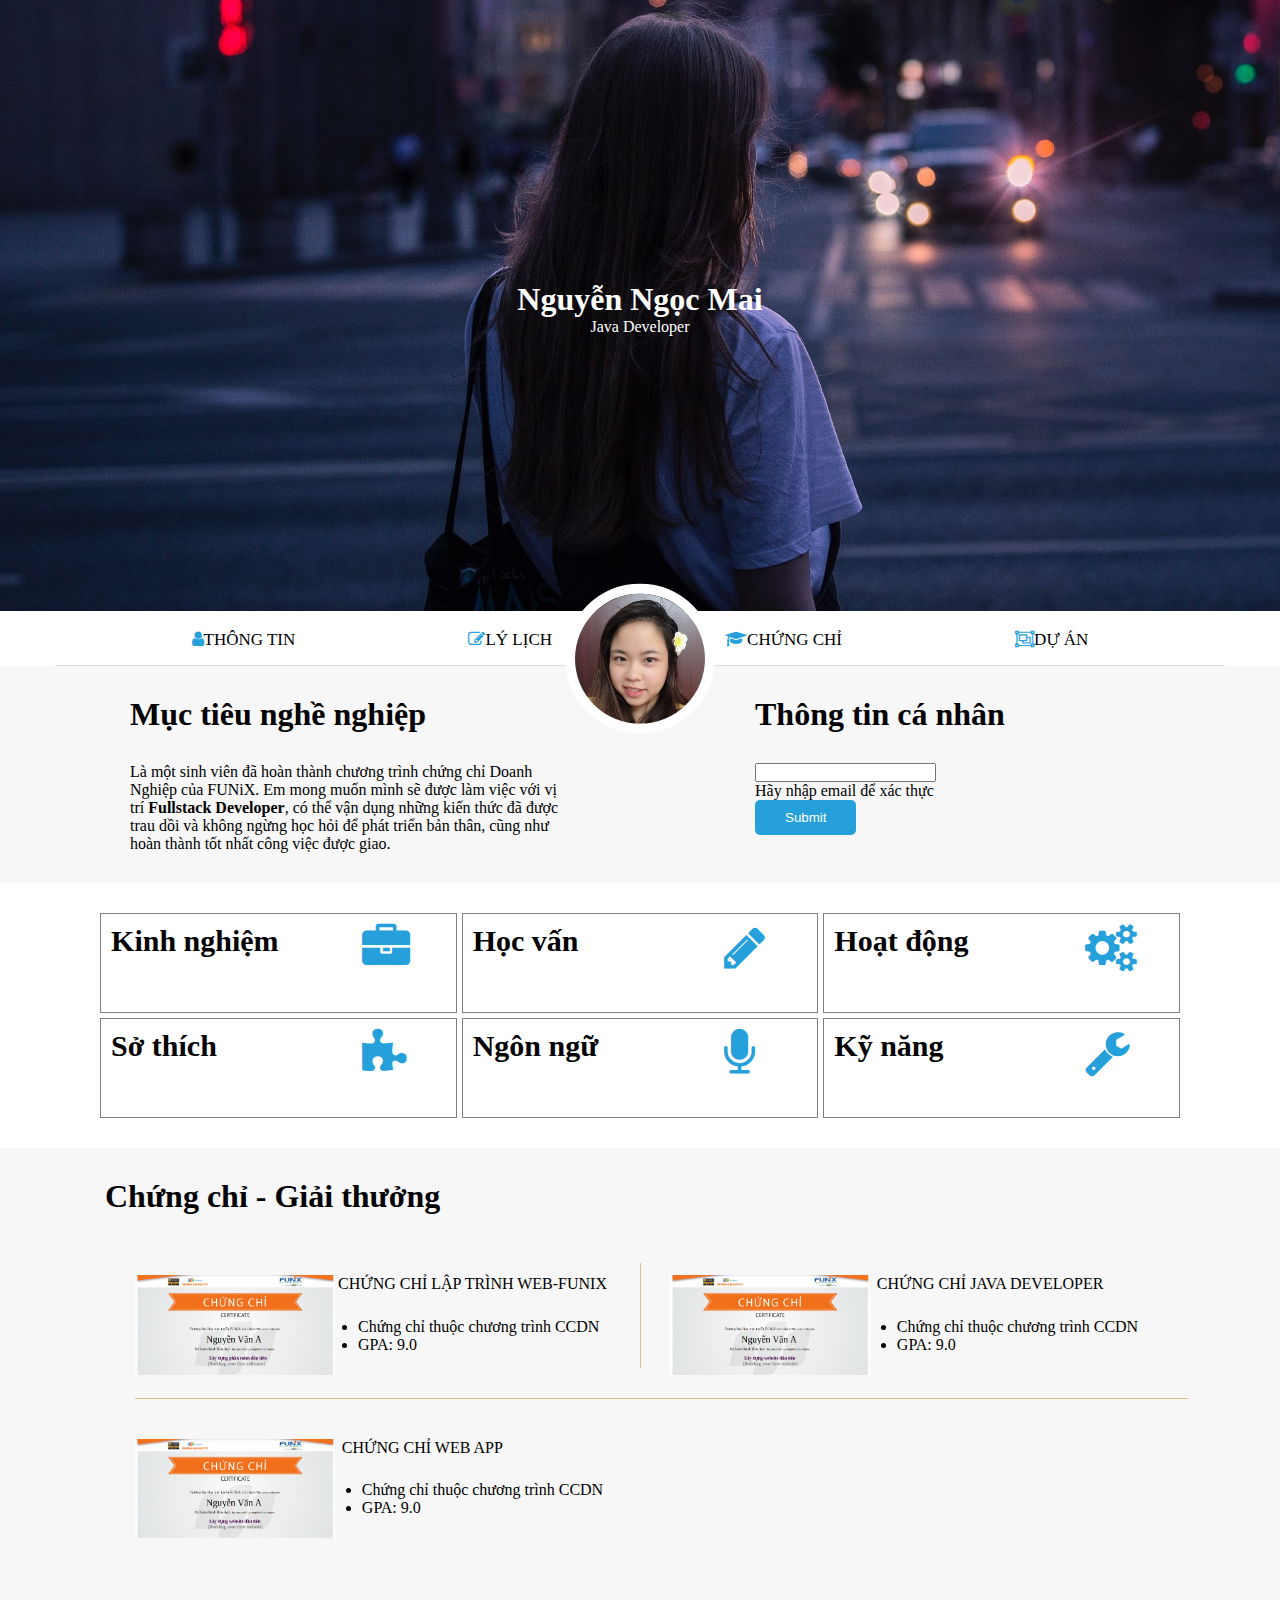
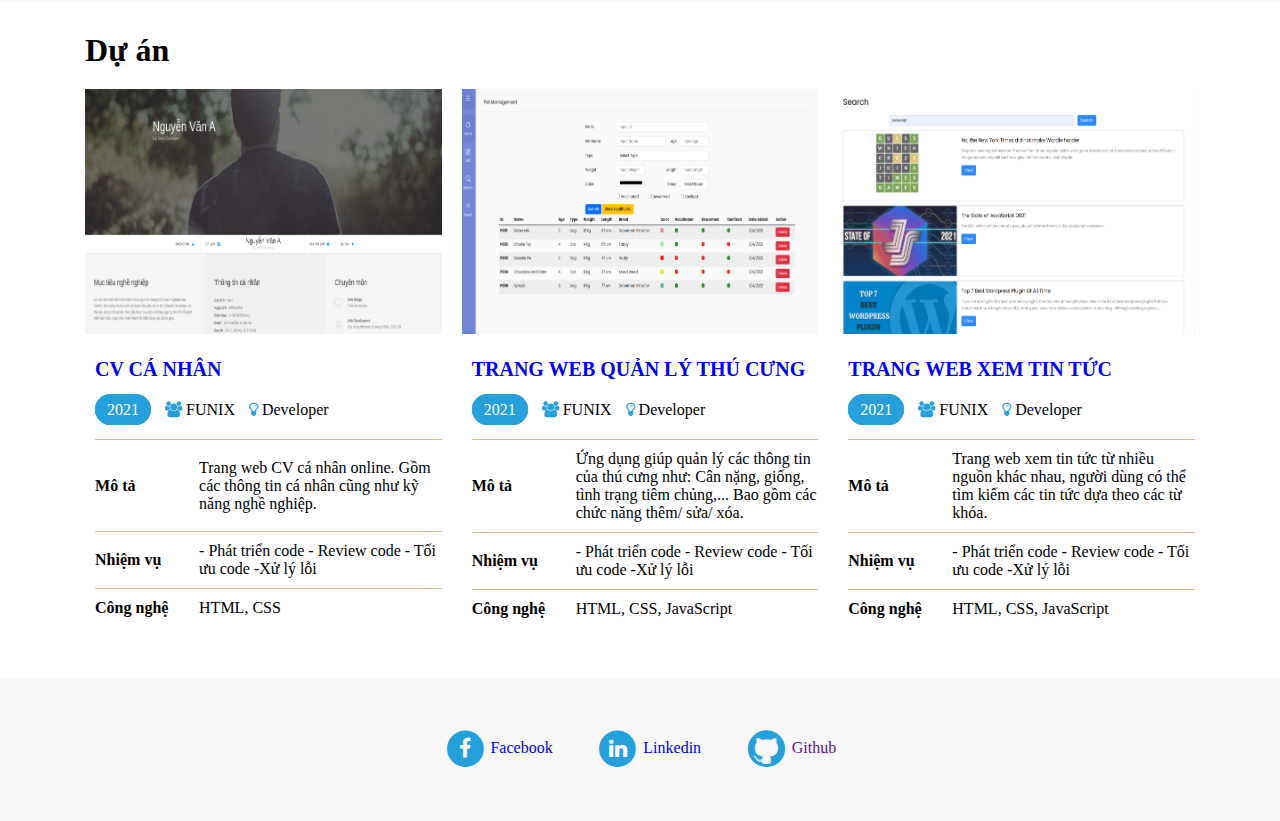
==== index.html @ 2bcbdb6b "add source" ====
<!DOCTYPE html>
<html lang="en">
  <head>
    <meta charset="UTF-8" />
    <meta http-equiv="X-UA-Compatible" content="IE=edge" />
    <meta name="viewport" content="width=device-width, initial-scale=1.0" />
    <link rel="stylesheet" href="./css/style.css" />
    <link rel="stylesheet" href="./css/utilities.css" />
    <link rel="stylesheet" href="./css/font.css" />
    <link rel="stylesheet" href="./css/laptop.css" />
    <link rel="stylesheet" href="./css/tablet.css" />
    <link rel="stylesheet" href="./css/mobile.css" />
    <!-- Boootstrap 5.0 - Cái này làm hỏng hết định dạng bài của em nên xin phép comment lại ạ-->
    <!-- <link
      href="https://cdn.jsdelivr.net/npm/bootstrap@5.0.2/dist/css/bootstrap.min.css"
      rel="stylesheet"
      integrity="sha384-EVSTQN3/azprG1Anm3QDgpJLIm9Nao0Yz1ztcQTwFspd3yD65VohhpuuCOmLASjC"
      crossorigin="anonymous"
    /> -->
    <!-- link to icon CSS -->
    <link
      rel="stylesheet"
      href="https://cdnjs.cloudflare.com/ajax/libs/font-awesome/4.7.0/css/font-awesome.min.css"
    />
    <title>Assignment 03</title>
  </head>
  <body>
    <!-- Add text inside the banner image -->
    <div id="banner">
      <img src="images/banner1.jpg" alt="portrait" style="width: 100%" />
      <div class="banner-content">
        <h1>Nguyễn Ngọc Mai</h1>
        <span>Java Developer</span>
      </div>
    </div>
    <!-- Build navigation bar -->
    <section id="nav-bar">
      <nav class="container flex" id="nav-container">
        <div>
          <a href="#"> <i class="fa fa-user"> </i>Thông tin</a>
        </div>
        <div>
          <a href="#"> <i class="fa fa-edit"> </i>Lý lịch</a>
        </div>
        <div class="profile-picture">
          <img src="images/4.jpg" alt="profile picture" class="pf-picture" />
        </div>
        <div>
          <a href="#"> <i class="fa fa-mortar-board"> </i>Chứng chỉ</a>
        </div>
        <div>
          <a href="#"> <i class="fa fa-object-group"> </i>Dự Án</a>
        </div>
      </nav>
    </section>
    <!-- Buid personnal information layout -->
    <section id="about" class="bg-grey">
      <div class="container grid">
        <div id="target">
          <h1 class="section-title">Mục tiêu nghề nghiệp</h1>
          <p>
            Là một sinh viên đã hoàn thành chương trình chứng chỉ Doanh Nghiệp
            của FUNiX. Em mong muốn mình sẽ được làm việc với vị trí
            <b>Fullstack Developer</b>, có thể vận dụng những kiến thức đã được
            trau dồi và không ngừng học hỏi để phát triển bản thân, cũng như
            hoàn thành tốt nhất công việc được giao.
          </p>
        </div>
        <div id="personal-info">
          <h1 class="section-title">Thông tin cá nhân</h1>
          <div class="container email-request">
            <input type="email" class="email-guest" required />
            <p class="request-text">Hãy nhập email để xác thực</p>
            <input type="button" value="Submit" class="btns email-submit" />
          </div>
          <div class="container personal-info-details">
            <ul class="mt-40-info">
              <li><span>Giới tính</span> : Nữ</li>
              <li><span>Ngày sinh</span> : 13/08/1991</li>
              <li><span>Điện thoại</span> : (+84) 912346789</li>
              <li><span>Email</span> : sinhvien@funix.edu.vn</li>
              <li>
                <span>Địa chỉ</span> : Số 30, ngách 213/21 Nguyễn Văn Cư, Long
                Biên, Hà Nội
              </li>
              <li><span>Website</span> : https://abc.tech</li>
            </ul>
            <div class="contact-icons">
              <div>
                <a href="#" alt="twitter">
                  <i class="fa fa-twitter"> </i>
                </a>
              </div>
              <div>
                <a href="#" alt="facebook">
                  <i class="fa fa-facebook"> </i>
                </a>
              </div>
              <div>
                <a href="#" alt="google-plus">
                  <i class="fa fa-google-plus"> </i>
                </a>
              </div>
              <div>
                <a href="#" alt="linkedin">
                  <i class="fa fa-linkedin"> </i>
                </a>
              </div>
            </div>
          </div>
        </div>
      </div>
    </section>
    <!-- Build job information layout -->
    <section id="job-info">
      <div class="container grid grid-3">
        <!-- Experiences component-->
        <div class="job-info-items">
          <h1 class="name">Kinh nghiệm</h1>
          <div>
            <i class="fa fa-briefcase fa-3x"></i>
          </div>
          <span class="view-more">
            <button class="view-less">VIEW MORE</button>
          </span>
          <div class="job-info-details">
            <ul>
              <div class="job-number">
                <li class="job-name">Java Developer - Funix</li>
                <div class="time">
                  2022 - <span class="prj-year">Hiện tại</span>
                </div>
                <ul class="job-content">
                  <li>Xây dựng CV online</li>
                  <li>Java Developer</li>
                </ul>
              </div>
              <div class="job-number">
                <li class="job-name">Nhân viên bán hàng - Chợ Đồng Xuân</li>
                <div class="time">2012-2022</div>
                <ul class="job-content">
                  <li>Kinh doanh sản phẩm</li>
                  <li>Chăm sóc khách hàng</li>
                </ul>
              </div>
            </ul>
            <!-- <input
              class="btn-yellow view-less"
              type="button"
              value="VIEW LESS"
            /> -->
          </div>
        </div>
        <!-- Educations component-->
        <div class="job-info-items">
          <h1 class="name">Học vấn</h1>
          <div>
            <i class="fa fa-pencil fa-3x"></i>
          </div>
          <span class="view-more">
            <button class="view-less">VIEW MORE</button>
          </span>
          <div class="job-info-details">
            <ul>
              <div class="job-number">
                <li class="job-name">Funix</li>
                <div class="time">
                  10/2022 - <span class="prj-year">Hiện tại</span>
                </div>
                <ul class="job-content">
                  <li>
                    Tốt nghiệp chứng chỉ doanh nghiệp nhánh Java Developer
                  </li>
                  <li>GPA: 9/10</li>
                </ul>
              </div>
              <div class="job-number">
                <li class="job-name">Tốt nghiệp Aprotrain Aptech</li>
                <div class="time">2010-2012</div>
                <ul class="job-content">
                  <li>Chuyên ngành: Developer</li>
                  <li>GPA: 2/4</li>
                </ul>
              </div>
            </ul>
            <!-- <input
              class="btn-yellow view-less"
              type="button"
              value="VIEW LESS"
            /> -->
          </div>
        </div>
        <!-- Activities component-->
        <div class="job-info-items">
          <h1>Hoạt động</h1>
          <div>
            <i class="fa fa-cogs fa-3x"></i>
          </div>
          <span class="view-more">
            <button class="view-less">VIEW MORE</button>
          </span>
          <div class="job-info-details">
            <ul>
              <div class="job-number">
                <li class="job-name">Cậu lạc bộ âm nhạc</li>
                <div class="time">2012-2013</div>
                <ul>
                  <li>Thành viên ban cán sự clb</li>
                </ul>
              </div>
              <div class="job-number">
                <li class="job-name">Sinh hoạt hè phường Nam Đồng</li>
                <div class="time">2006-2009</div>
                <ul>
                  <li>Đạt giải nhì cấp Quận Đống Đa</li>
                  <li>Chuyên mục: múa hát thiếu nhi</li>
                </ul>
              </div>
            </ul>
            <!-- <input
              class="btn-yellow view-less"
              type="button"
              value="VIEW LESS"
            /> -->
          </div>
        </div>
        <!-- Interests component-->
        <div class="job-info-items">
          <h1>Sở thích</h1>
          <div>
            <i class="fa fa-puzzle-piece fa-3x"></i>
          </div>
          <span class="view-more">
            <button class="view-less">VIEW MORE</button>
          </span>
          <div class="job-info-details hobbies">
            <div class="grid grid-1">
              <div class="flex">
                <div class="hobbies-items">
                  <div class="hobb-icons">
                    <i class="fa fa-headphones"></i>
                  </div>
                  <div>Âm nhạc</div>
                </div>
                <div class="hobbies-items">
                  <div class="hobb-icons">
                    <i class="fa fa-gamepad"></i>
                  </div>
                  <div>Chơi game</div>
                </div>
                <div class="hobbies-items">
                  <div class="hobb-icons">
                    <i class="fa fa-globe"></i>
                  </div>
                  <div>Du lịch</div>
                </div>
                <div class="hobbies-items">
                  <div class="hobb-icons">
                    <i class="fa fa-cutlery"></i>
                  </div>
                  <div>Nấu ăn</div>
                </div>
              </div>
              <div>
                <!-- <input
                  class="btn-yellow view-less"
                  type="button"
                  value="VIEW LESS"
                /> -->
              </div>
            </div>
          </div>
        </div>
        <!-- Languages component-->
        <div class="job-info-items">
          <h1>Ngôn ngữ</h1>
          <div>
            <i class="fa fa-microphone fa-3x"></i>
          </div>
          <span class="view-more">
            <button class="view-less">VIEW MORE</button>
          </span>
          <div class="job-info-details mt-30">
            <div>Tiếng Anh - IELTS 4.5</div>
            <div>
              <span class="level-high"></span>
              <span class="level-low"></span>
              <span class="level-low"></span>
            </div>
            <!-- <input
              class="btn-yellow view-less"
              type="button"
              value="VIEW LESS"
            /> -->
          </div>
        </div>
        <!-- Skills component-->
        <div class="job-info-items">
          <h1>Kỹ năng</h1>
          <div>
            <i class="fa fa-wrench fa-3x"></i>
          </div>
          <span class="view-more">
            <button class="view-less">VIEW MORE</button>
          </span>
          <div class="job-info-details mt-30">
            <div>
              <div>HTML/CSS/JavaScript: Fundamental</div>
              <div>
                <span class="level-high"></span>
                <span class="level-low"></span>
                <span class="level-low"></span>
              </div>
            </div>
            <div>
              <div>Java: Intermediate</div>
              <div>
                <span class="level-high"></span>
                <span class="level-high"></span>
                <span class="level-low"></span>
              </div>
            </div>
            <div>
              <div>SQL and Giải thuật</div>
              <div>
                <span class="level-high"></span>
                <span class="level-low"></span>
                <span class="level-low"></span>
              </div>
            </div>
            <div>
              <div>WEP APP</div>
              <div>
                <span class="level-high"></span>
                <span class="level-low"></span>
                <span class="level-low"></span>
              </div>
            </div>
            <!-- <input
              class="btn-yellow view-less"
              type="button"
              value="VIEW LESS"
            /> -->
          </div>
        </div>
      </div>
    </section>

    <!-- Buid certificates layout -->
    <section id="certificate" class="bg-grey">
      <div class="container grid">
        <div class="item-name">
          <h1 class="section-title">Chứng chỉ - Giải thưởng</h1>
        </div>
        <div class="ctfc-info">
          <div class="ctfc-img">
            <img src="images/Cert_PRF.png" />
          </div>
          <div class="ctfc-name">chứng chỉ lập trình web-funix</div>
          <div class="ctfc-content">
            <ul>
              <li>Chứng chỉ thuộc chương trình CCDN</li>
              <li>GPA: 9.0</li>
            </ul>
          </div>
        </div>
        <div class="ctfc-info" id="ctfc-border-left">
          <div class="ctfc-img">
            <img src="images/Cert_DBI.png" />
          </div>
          <div class="ctfc-name">chứng chỉ Java Developer</div>
          <div class="ctfc-content">
            <ul>
              <li>Chứng chỉ thuộc chương trình CCDN</li>
              <li>GPA: 9.0</li>
            </ul>
          </div>
        </div>
        <div class="ctfc-info" id="ctfc-border-top">
          <div class="ctfc-img">
            <img src="images/Cert_WEB.png" />
          </div>
          <div class="ctfc-name">Chứng chỉ WEB APP</div>
          <div class="ctfc-content">
            <ul>
              <li>Chứng chỉ thuộc chương trình CCDN</li>
              <li>GPA: 9.0</li>
            </ul>
          </div>
        </div>
      </div>
    </section>

    <!-- Build project layout -->
    <section id="project">
      <div class="container grid grid-3">
        <h1 class="section-title">Dự án</h1>
        <div class="project-content">
          <a href="project-charter.html">
            <div class="prj-img">
              <img src="images/project_1.png" />
            </div>
            <div class="prj-name pl-10">cv cá nhân</div></a
          >
          <div class="prj-summary pl-10">
            <span class="prj-year">2021</span>
            <span><i class="fa fa-group"></i> FUNIX</span>
            <span><i class="fa fa-lightbulb-o"></i> Developer</span>
          </div>
          <div class="prj-details pl-10">
            <table>
              <tr>
                <th>Mô tả</th>
                <td class="td-height">
                  Trang web CV cá nhân online. Gồm các thông tin cá nhân cũng
                  như kỹ năng nghề nghiệp.
                </td>
              </tr>
              <tr>
                <th>Nhiệm vụ</th>
                <td>
                  - Phát triển code - Review code - Tối ưu code -Xử lý lỗi
                </td>
              </tr>
              <tr>
                <th>Công nghệ</th>
                <td>HTML, CSS</td>
              </tr>
            </table>
          </div>
        </div>
        <div class="project-content">
          <a href="project-charter.html">
            <div class="prj-img">
              <img src="images/project_2.png" />
            </div>
            <div class="prj-name pl-10">trang web quản lý thú cưng</div></a
          >
          <div class="prj-summary pl-10">
            <span class="prj-year">2021</span>
            <span><i class="fa fa-group"></i> FUNIX</span>
            <span><i class="fa fa-lightbulb-o"></i> Developer</span>
          </div>
          <div class="prj-details pl-10">
            <table>
              <tr>
                <th>Mô tả</th>
                <td class="td-height">
                  Ứng dụng giúp quản lý các thông tin của thú cưng như: Cân
                  nặng, giống, tình trạng tiêm chủng,... Bao gồm các chức năng
                  thêm/ sửa/ xóa.
                </td>
              </tr>
              <tr>
                <th>Nhiệm vụ</th>
                <td>
                  - Phát triển code - Review code - Tối ưu code -Xử lý lỗi
                </td>
              </tr>
              <tr>
                <th>Công nghệ</th>
                <td>HTML, CSS, JavaScript</td>
              </tr>
            </table>
          </div>
        </div>
        <div class="project-content">
          <a href="project-charter.html">
            <div class="prj-img">
              <img src="images/project_3.png" />
            </div>
            <div class="prj-name pl-10">trang web xem tin tức</div></a
          >
          <div class="prj-summary pl-10">
            <span class="prj-year">2021</span>
            <span><i class="fa fa-group"></i> FUNIX</span>
            <span><i class="fa fa-lightbulb-o"></i> Developer</span>
          </div>
          <div class="prj-details pl-10">
            <table>
              <tr>
                <th>Mô tả</th>
                <td class="td-height">
                  Trang web xem tin tức từ nhiều nguồn khác nhau, người dùng có
                  thể tìm kiếm các tin tức dựa theo các từ khóa.
                </td>
              </tr>
              <tr>
                <th>Nhiệm vụ</th>
                <td>
                  - Phát triển code - Review code - Tối ưu code -Xử lý lỗi
                </td>
              </tr>
              <tr>
                <th>Công nghệ</th>
                <td>HTML, CSS, JavaScript</td>
              </tr>
            </table>
          </div>
        </div>
      </div>
    </section>
    <!-- Build footer layout -->
    <section id="footer" class="bg-grey">
      <div class="container">
        <ul>
          <li>
            <a href="#">
              <span class="fa-stack fa-lg">
                <i class="fa fa-circle fa-stack-2x"></i>
                <i class="fa fa-facebook fa-stack-1x fa-inverse"></i>
              </span>
              <!-- <i class="fa fa-facebook-square fa-2x "></i> -->
              <span>Facebook</span>
            </a>
          </li>
          <li>
            <a href="#"
              ><span class="fa-stack fa-lg">
                <i class="fa fa-circle fa-stack-2x"></i>
                <i class="fa fa-linkedin fa-stack-1x fa-inverse"></i>
              </span>
              <span>Linkedin</span>
            </a>
          </li>
          <li>
            <a href=""
              ><span class="fa-stack fa-lg">
                <i class="fa fa-circle-thin fa-stack-2x"></i>
                <i class="fa fa-github fa-stack-2x"></i>
              </span>
              <span>Github</span>
            </a>
          </li>
        </ul>
      </div>
    </section>
    <script src="script.js"></script>
  </body>
</html>
---- css/style.css ----
* {
  box-sizing: border-box;
  margin: 0;
  padding: 0;
}

:root {
  --primary-color: #25a0da;
  --secondary-color: #d6c08d;
  --borders-color: rgb(230, 219, 219);
}

.bg-grey {
  background: #f7f7f7;
}

section > .container {
  max-width: 1170px;
  margin: auto;
  /* display: block; */

  padding: 30px 50px;
}

#nav-bar {
  text-align: center;
  position: relative;
}

/* Add text inside the banner */
#banner {
  position: relative;
  text-align: center;
  color: white;
}

.banner img {
  width: 100%;
}

.banner-content {
  position: absolute;
  top: 50%;
  left: 50%;
  transform: translate(-50%, -50%);
}

/* Build navigation bar */
#nav-container {
  overflow: hidden;
  justify-content: space-around;
  border-bottom: 1px solid var(--borders-color);
  text-transform: uppercase;
  padding-top: 15px;
  padding-bottom: 15px;
}

#nav-container a {
  color: black;
  text-align: center;
  padding: 14px 16px;
  text-decoration: none;
  font-size: 17px;
  border-left: 1px solid var(--borders-color);
}

#nav-container a:first-child {
  border-left: 0;
}

/* Add profile picture */
.profile-picture {
  position: absolute;
  transform: translate(0, -30%);
}

.pf-picture {
  border: 2px solid white;
  border-width: 10px;
  border-radius: 50%;
  width: 150px;
}

/* Buid personnal information layout  */

#about .grid {
  gap: 150px;
}
ul.mt-40-info {
  list-style-type: none;
  padding-left: 0;
}

.mt-40-info span {
  font-weight: bold;
}

.bg-grey h1 {
  margin-bottom: 30px;
}
.contact-icons {
  padding-top: 20px;
  display: flex;
  gap: 20px;
  font-size: 20px;
}

#personal-info {
  margin-left: 40px;
}

#target {
  margin-left: 100px;
}

/* Build job information layout */

#job-info .grid {
  gap: 5px;
}

.job-info-items {
  display: grid;
  border: 1px solid gray;
  padding: 10px;
  grid-template-columns: 75% 15%;
  grid-template-rows: auto auto;
  min-height: 100px;
}

.job-info-items h1 {
  font-size: 30px;
}

.job-info-items:hover span {
  display: block;
}

.job-info-details {
  grid-column-start: 1;
  grid-column-end: 3;
  padding-left: 15px;
}

.job-content {
  padding-left: 20px;
}

.job-name {
  font-weight: bold;
  padding-bottom: 5px;
}

.time {
  font-style: italic;
}
.job-number {
  margin-bottom: 30px;
  margin-top: 30px;
}

.view-less {
  display: inline-block;
  padding: 10px 30px;
  cursor: pointer;
  background: var(--secondary-color);
  color: #fff;
  border: none;
  border-radius: 5px;
}

/* Interest component */
.hobbies {
  justify-self: center;
  text-align: center;
  gap: 20px;
  padding-left: 0;
}

.hobbies .flex {
  margin-top: 10px;
  gap: 20px;
}

/* A Circle around the icons */
.hobb-icons {
  font-size: 20px;
  text-align: center;
  width: 40px;
  height: 40px;
  border-radius: 50%;
  display: grid;
  align-items: center;
  justify-self: center;
  border: 1px solid var(--primary-color);
  margin: 0 auto 20px auto;
}

/* Languages component  */
.level-high {
  background: var(--primary-color);
  display: inline-block;
  height: 2px;
  margin-right: 10px;
  width: 45px;
}

.level-low {
  background: #d8e4e9;
  display: inline-block;
  height: 2px;
  margin-right: 10px;
  width: 45px;
}

/* Buid certificates layout */
#certificate .grid {
  grid-template-rows: auto 1fr 1fr;
  position: relative;
}

.item-name {
  grid-column-start: 1;
  grid-column-end: 3;
}

.ctfc-name {
  text-transform: uppercase;
}

/* Creat vertical border */
.ctfc-img::before {
  content: "";
  position: absolute;
  width: 1px;
  background-color: var(--secondary-color);
  top: 115px;
  height: 23%;
  left: 50%;
}
/* Creat horizontal border */
.ctfc-info::before {
  content: "";
  position: absolute;
  background-color: var(--secondary-color);
  width: 90%;
  top: 55%;
  height: 1px;
  left: 80px;
}

.ctfc-info {
  padding: 30px;
  display: grid;
  grid-template-columns: auto auto;
  grid-template-rows: auto auto;
}

.ctfc-img {
  grid-row-start: 1;
  grid-row-end: 3;
}

.ctfc-img img {
  width: 200px;
}

.ctfc-content {
  padding-left: 20px;
}

/* Build project layout */
#project .grid {
  gap: 20px;
}

.project-content div {
  margin-bottom: 20px;
}

.project-content a {
  text-decoration: none;
}

.section-title {
  grid-column-start: 1;
  grid-column-end: 4;
}

.prj-img img {
  width: 100%;
  height: 100%;
  object-fit: contain;
}

.prj-name {
  text-transform: uppercase;
  font-size: 20px;
  font-weight: bold;
}

.prj-summary span {
  margin-right: 10px;
}

.prj-year {
  border: 2px solid var(--primary-color);
  background-color: var(--primary-color);
  color: white;
  border-radius: 30px;
  padding: 5px 10px;
}

.time .prj-year {
  padding: 0 10px;
}

.prj-details tr {
  border: 1px solid;
}

table {
  border-spacing: 0;
}

th {
  width: 30%;
}

th,
td {
  border-top: 1px solid var(--secondary-color);
  text-align: left;
  padding: 10px 0;
}

.td-height {
  height: 92px;
}

/* Build footer layout */
#footer {
  list-style-type: none;
  text-align: center;
}

#footer li {
  display: inline-block;
  padding: 20px;
}

#footer a {
  text-decoration: none;
}

.fa {
  color: var(--primary-color);
}

.hobb-icons .fa {
  padding-right: 0;
}

/* Request email form */

.hidden {
  display: none;
}

/* project-charter */
.project-chapter-grid {
  display: grid;
  grid-template-columns: 50% 25% 25%;
  background-color: var(--primary-color);

  padding: 10px;
  gap: 10px;
}

.project-chapter-grid > div {
  background-color: #dce9f0;
}

.timeline {
  grid-column: 3;
  grid-row: 1 / span 2;
}

.goals .grid {
  grid-template-columns: 10% 90%;
}

.scopes .grid {
  gap: 10px;
  padding: 10px;
}

.team .grid,
.timeline .grid,
.primary .grid {
  grid-template-columns: 20% 80%;
}
---- css/utilities.css ----
.grid {
  display: grid;
  grid-template-columns: repeat(2, 50%);
  justify-content: center;
  height: 100%;
}

.grid-1 {
  grid-template-columns: 100%;
}

.grid-3 {
  grid-template-columns: repeat(3, 33.33%);
}

.grid-4 {
  grid-template-columns: repeat(4, 25%);
}

.flex {
  display: flex;
  justify-content: center;
  height: 100%;
}

.block {
  display: block;
}

.mt-30 {
  margin-top: 30px;
}

.pl-10 {
  padding-left: 10px;
}

.ptb-10 {
  padding: 10px 0;
}

.p-10 {
  padding: 10px;
}

.bb {
  border-bottom: 1px solid grey;
}

.b {
  font-weight: bold;
}

.btns {
  display: inline-block;
  padding: 10px 30px;
  cursor: pointer;
  background: var(--primary-color);
  color: #fff;
  border: none;
  border-radius: 5px;
}

.btn-yellow {
  display: inline-block;
  padding: 10px 30px;
  cursor: pointer;
  background: var(--secondary-color);
  color: #fff;
  border: none;
  border-radius: 5px;
}

.text-center {
  text-align: center;
  justify-content: center;
}

.title {
  font-size: 30px;
  font-weight: bold;
}
---- css/font.css ----
@font-face {
	font-family: 'open_sanslight';
	src: url('../fonts/OpenSans-Light-webfont.eot');
	src: url('../fonts/OpenSans-Light-webfont.eot#iefix') format('embedded-opentype'),
		url('../fonts/OpenSans-Light-webfont.woff') format('woff'),
		url('../fonts/OpenSans-Light-webfont.ttf') format('truetype'),
		url('../fonts/OpenSans-Light-webfont.svg#open_sanslight') format('svg');
	font-weight: normal;
	font-style: normal;

}

@font-face {
	font-family: 'open_sansitalic';
	src: url('../fonts/OpenSans-Italic-webfont.eot');
	src: url('../fonts/OpenSans-Italic-webfont.eot#iefix') format('embedded-opentype'),
		url('../fonts/OpenSans-Italic-webfont.woff') format('woff'),
		url('../fonts/OpenSans-Italic-webfont.ttf') format('truetype'),
		url('../fonts/OpenSans-Italic-webfont.svg#open_sansitalic') format('svg');
	font-weight: normal;
	font-style: normal;

}

@font-face {
	font-family: 'open_sanssemibold';
	src: url('../fonts/OpenSans-Semibold-webfont.eot');
	src: url('../fonts/OpenSans-Semibold-webfont.eot#iefix') format('embedded-opentype'),
		url('../fonts/OpenSans-Semibold-webfont.woff') format('woff'),
		url('../fonts/OpenSans-Semibold-webfont.ttf') format('truetype'),
		url('../fonts/OpenSans-Semibold-webfont.svg#open_sanssemibold') format('svg');
	font-weight: normal;
	font-style: normal;

}


@font-face {
	font-family: 'open_sanslight_italic';
	src: url('../fonts/OpenSans-LightItalic-webfont.eot');
	src: url('../fonts/OpenSans-LightItalic-webfont.eot#iefix') format('embedded-opentype'),
		url('../fonts/OpenSans-LightItalic-webfont.woff') format('woff'),
		url('../fonts/OpenSans-LightItalic-webfont.ttf') format('truetype'),
		url('../fonts/OpenSans-LightItalic-webfont.svg#open_sanslight_italic') format('svg');
	font-weight: normal;
	font-style: normal;

}

@font-face {
	font-family: 'open_sansregular';
	src: url('../fonts/OpenSans-Regular-webfont.eot');
	src: url('../fonts/OpenSans-Regular-webfont.eot#iefix') format('embedded-opentype'),
		url('../fonts/OpenSans-Regular-webfont.woff') format('woff'),
		url('../fonts/OpenSans-Regular-webfont.ttf') format('truetype'),
		url('../fonts/OpenSans-Regular-webfont.svg#open_sansregular') format('svg');
	font-weight: normal;
	font-style: normal;

}


@font-face {
	font-family: 'fontello';
	src: url('../fonts/fontello.eot');
	src: url('../fonts/fontello.eot#iefix') format('embedded-opentype'),
		url('../fonts/fontello.woff') format('woff'),
		url('../fonts/fontello.ttf') format('truetype'),
		url('../fonts/fontello.svg#fontello') format('svg');
	font-weight: normal;
	font-style: normal;
}

[class^="icon-"]:before,
[class*=" icon-"]:before {
	font-family: "fontello";
	font-style: normal;
	font-weight: normal;
	speak: none;

	display: inline-block;
	text-decoration: inherit;
	width: 1em;
	margin-right: .2em;
	text-align: center;
	/* opacity: .8; */

	/* For safety - reset parent styles, that can break glyph codes*/
	font-variant: normal;
	text-transform: none;

	/* fix buttons height, for twitter bootstrap */
	line-height: 1em;

	/* Animation center compensation - margins should be symmetric */
	/* remove if not needed */
	margin-left: .2em;

	/* you can be more comfortable with increased icons size */
	/* font-size: 120%; */

	/* Font smoothing. That was taken from TWBS */
	-webkit-font-smoothing: antialiased;
	-moz-osx-font-smoothing: grayscale;

	/* Uncomment for 3D effect */
	/* text-shadow: 1px 1px 1px rgba(127, 127, 127, 0.3); */
}

.icon-emo-happy:before {
	content: '\e800';
}

/* '' */
.icon-emo-wink:before {
	content: '\e801';
}

/* '' */
.icon-emo-wink2:before {
	content: '\e802';
}

/* '' */
.icon-emo-unhappy:before {
	content: '\e803';
}

/* '' */
.icon-emo-sleep:before {
	content: '\e804';
}

/* '' */
.icon-emo-thumbsup:before {
	content: '\e805';
}

/* '' */
.icon-emo-devil:before {
	content: '\e806';
}

/* '' */
.icon-emo-surprised:before {
	content: '\e807';
}

/* '' */
.icon-emo-tongue:before {
	content: '\e808';
}

/* '' */
.icon-emo-coffee:before {
	content: '\e809';
}

/* '' */
.icon-emo-sunglasses:before {
	content: '\e80a';
}

/* '' */
.icon-emo-displeased:before {
	content: '\e80b';
}

/* '' */
.icon-emo-beer:before {
	content: '\e80c';
}

/* '' */
.icon-emo-grin:before {
	content: '\e80d';
}

/* '' */
.icon-emo-angry:before {
	content: '\e80e';
}

/* '' */
.icon-emo-saint:before {
	content: '\e80f';
}

/* '' */
.icon-emo-cry:before {
	content: '\e810';
}

/* '' */
.icon-emo-shoot:before {
	content: '\e811';
}

/* '' */
.icon-emo-squint:before {
	content: '\e812';
}

/* '' */
.icon-emo-laugh:before {
	content: '\e813';
}

/* '' */
.icon-spin1:before {
	content: '\e814';
}

/* '' */
.icon-spin2:before {
	content: '\e815';
}

/* '' */
.icon-spin3:before {
	content: '\e816';
}

/* '' */
.icon-spin4:before {
	content: '\e817';
}

/* '' */
.icon-spin5:before {
	content: '\e818';
}

/* '' */
.icon-spin6:before {
	content: '\e819';
}

/* '' */
.icon-firefox:before {
	content: '\e81a';
}

/* '' */
.icon-chrome:before {
	content: '\e81b';
}

/* '' */
.icon-opera:before {
	content: '\e81c';
}

/* '' */
.icon-ie:before {
	content: '\e81d';
}

/* '' */
.icon-crown:before {
	content: '\e81e';
}

/* '' */
.icon-crown-plus:before {
	content: '\e81f';
}

/* '' */
.icon-crown-minus:before {
	content: '\e820';
}

/* '' */
.icon-marquee:before {
	content: '\e821';
}

/* '' */
.icon-glass:before {
	content: '\e822';
}

/* '' */
.icon-music:before {
	content: '\e823';
}

/* '' */
.icon-search:before {
	content: '\e824';
}

/* '' */
.icon-mail:before {
	content: '\e825';
}

/* '' */
.icon-mail-alt:before {
	content: '\e826';
}

/* '' */
.icon-mail-squared:before {
	content: '\e827';
}

/* '' */
.icon-heart:before {
	content: '\e828';
}

/* '' */
.icon-heart-empty:before {
	content: '\e829';
}

/* '' */
.icon-star-1:before {
	content: '\e82a';
}

/* '' */
.icon-star-empty-1:before {
	content: '\e82b';
}

/* '' */
.icon-star-half:before {
	content: '\e82c';
}

/* '' */
.icon-star-half-alt:before {
	content: '\e82d';
}

/* '' */
.icon-user:before {
	content: '\e82e';
}

/* '' */
.icon-user-plus:before {
	content: '\e82f';
}

/* '' */
.icon-user-times:before {
	content: '\e830';
}

/* '' */
.icon-users:before {
	content: '\e831';
}

/* '' */
.icon-male:before {
	content: '\e832';
}

/* '' */
.icon-female:before {
	content: '\e833';
}

/* '' */
.icon-child:before {
	content: '\e834';
}

/* '' */
.icon-user-secret:before {
	content: '\e835';
}

/* '' */
.icon-video:before {
	content: '\e836';
}

/* '' */
.icon-videocam:before {
	content: '\e837';
}

/* '' */
.icon-picture:before {
	content: '\e838';
}

/* '' */
.icon-camera:before {
	content: '\e839';
}

/* '' */
.icon-camera-alt:before {
	content: '\e83a';
}

/* '' */
.icon-th-large:before {
	content: '\e83b';
}

/* '' */
.icon-th:before {
	content: '\e83c';
}

/* '' */
.icon-th-list:before {
	content: '\e83d';
}

/* '' */
.icon-ok:before {
	content: '\e83e';
}

/* '' */
.icon-ok-circled:before {
	content: '\e83f';
}

/* '' */
.icon-ok-circled2:before {
	content: '\e840';
}

/* '' */
.icon-ok-squared:before {
	content: '\e841';
}

/* '' */
.icon-cancel:before {
	content: '\e842';
}

/* '' */
.icon-cancel-circled:before {
	content: '\e843';
}

/* '' */
.icon-cancel-circled2:before {
	content: '\e844';
}

/* '' */
.icon-plus:before {
	content: '\e845';
}

/* '' */
.icon-plus-circled:before {
	content: '\e846';
}

/* '' */
.icon-plus-squared:before {
	content: '\e847';
}

/* '' */
.icon-plus-squared-alt:before {
	content: '\e848';
}

/* '' */
.icon-minus:before {
	content: '\e849';
}

/* '' */
.icon-minus-circled:before {
	content: '\e84a';
}

/* '' */
.icon-minus-squared:before {
	content: '\e84b';
}

/* '' */
.icon-minus-squared-alt:before {
	content: '\e84c';
}

/* '' */
.icon-help:before {
	content: '\e84d';
}

/* '' */
.icon-help-circled:before {
	content: '\e84e';
}

/* '' */
.icon-info-circled:before {
	content: '\e84f';
}

/* '' */
.icon-info:before {
	content: '\e850';
}

/* '' */
.icon-home:before {
	content: '\e851';
}

/* '' */
.icon-link:before {
	content: '\e852';
}

/* '' */
.icon-unlink:before {
	content: '\e853';
}

/* '' */
.icon-link-ext:before {
	content: '\e854';
}

/* '' */
.icon-link-ext-alt:before {
	content: '\e855';
}

/* '' */
.icon-attach:before {
	content: '\e856';
}

/* '' */
.icon-lock:before {
	content: '\e857';
}

/* '' */
.icon-lock-open:before {
	content: '\e858';
}

/* '' */
.icon-lock-open-alt:before {
	content: '\e859';
}

/* '' */
.icon-pin:before {
	content: '\e85a';
}

/* '' */
.icon-eye:before {
	content: '\e85b';
}

/* '' */
.icon-eye-off:before {
	content: '\e85c';
}

/* '' */
.icon-tag-1:before {
	content: '\e85d';
}

/* '' */
.icon-tags:before {
	content: '\e85e';
}

/* '' */
.icon-bookmark:before {
	content: '\e85f';
}

/* '' */
.icon-bookmark-empty:before {
	content: '\e860';
}

/* '' */
.icon-flag:before {
	content: '\e861';
}

/* '' */
.icon-flag-empty:before {
	content: '\e862';
}

/* '' */
.icon-flag-checkered:before {
	content: '\e863';
}

/* '' */
.icon-thumbs-up:before {
	content: '\e864';
}

/* '' */
.icon-thumbs-down:before {
	content: '\e865';
}

/* '' */
.icon-thumbs-up-alt:before {
	content: '\e866';
}

/* '' */
.icon-thumbs-down-alt:before {
	content: '\e867';
}

/* '' */
.icon-download:before {
	content: '\e868';
}

/* '' */
.icon-upload:before {
	content: '\e869';
}

/* '' */
.icon-download-cloud:before {
	content: '\e86a';
}

/* '' */
.icon-upload-cloud:before {
	content: '\e86b';
}

/* '' */
.icon-reply:before {
	content: '\e86c';
}

/* '' */
.icon-reply-all:before {
	content: '\e86d';
}

/* '' */
.icon-forward:before {
	content: '\e86e';
}

/* '' */
.icon-quote-left:before {
	content: '\e86f';
}

/* '' */
.icon-quote-right:before {
	content: '\e870';
}

/* '' */
.icon-code:before {
	content: '\e871';
}

/* '' */
.icon-export:before {
	content: '\e872';
}

/* '' */
.icon-export-alt:before {
	content: '\e873';
}

/* '' */
.icon-share:before {
	content: '\e874';
}

/* '' */
.icon-share-squared:before {
	content: '\e875';
}

/* '' */
.icon-pencil:before {
	content: '\e876';
}

/* '' */
.icon-pencil-squared:before {
	content: '\e877';
}

/* '' */
.icon-edit:before {
	content: '\e878';
}

/* '' */
.icon-print:before {
	content: '\e879';
}

/* '' */
.icon-retweet:before {
	content: '\e87a';
}

/* '' */
.icon-keyboard:before {
	content: '\e87b';
}

/* '' */
.icon-gamepad:before {
	content: '\e87c';
}

/* '' */
.icon-comment:before {
	content: '\e87d';
}

/* '' */
.icon-chat:before {
	content: '\e87e';
}

/* '' */
.icon-comment-empty:before {
	content: '\e87f';
}

/* '' */
.icon-chat-empty:before {
	content: '\e880';
}

/* '' */
.icon-bell:before {
	content: '\e881';
}

/* '' */
.icon-bell-alt:before {
	content: '\e882';
}

/* '' */
.icon-bell-off:before {
	content: '\e883';
}

/* '' */
.icon-bell-off-empty:before {
	content: '\e884';
}

/* '' */
.icon-attention-alt:before {
	content: '\e885';
}

/* '' */
.icon-attention:before {
	content: '\e886';
}

/* '' */
.icon-attention-circled:before {
	content: '\e887';
}

/* '' */
.icon-location:before {
	content: '\e888';
}

/* '' */
.icon-direction:before {
	content: '\e889';
}

/* '' */
.icon-compass:before {
	content: '\e88a';
}

/* '' */
.icon-trash:before {
	content: '\e88b';
}

/* '' */
.icon-trash-empty:before {
	content: '\e88c';
}

/* '' */
.icon-doc:before {
	content: '\e88d';
}

/* '' */
.icon-docs:before {
	content: '\e88e';
}

/* '' */
.icon-doc-text:before {
	content: '\e88f';
}

/* '' */
.icon-doc-inv:before {
	content: '\e890';
}

/* '' */
.icon-doc-text-inv:before {
	content: '\e891';
}

/* '' */
.icon-file-pdf:before {
	content: '\e892';
}

/* '' */
.icon-file-word:before {
	content: '\e893';
}

/* '' */
.icon-file-excel:before {
	content: '\e894';
}

/* '' */
.icon-file-powerpoint:before {
	content: '\e895';
}

/* '' */
.icon-file-image:before {
	content: '\e896';
}

/* '' */
.icon-file-archive:before {
	content: '\e897';
}

/* '' */
.icon-file-audio:before {
	content: '\e898';
}

/* '' */
.icon-file-video:before {
	content: '\e899';
}

/* '' */
.icon-file-code:before {
	content: '\e89a';
}

/* '' */
.icon-folder:before {
	content: '\e89b';
}

/* '' */
.icon-folder-open:before {
	content: '\e89c';
}

/* '' */
.icon-folder-empty:before {
	content: '\e89d';
}

/* '' */
.icon-folder-open-empty:before {
	content: '\e89e';
}

/* '' */
.icon-box:before {
	content: '\e89f';
}

/* '' */
.icon-rss:before {
	content: '\e8a0';
}

/* '' */
.icon-rss-squared:before {
	content: '\e8a1';
}

/* '' */
.icon-phone:before {
	content: '\e8a2';
}

/* '' */
.icon-phone-squared:before {
	content: '\e8a3';
}

/* '' */
.icon-fax:before {
	content: '\e8a4';
}

/* '' */
.icon-menu:before {
	content: '\e8a5';
}

/* '' */
.icon-cog:before {
	content: '\e8a6';
}

/* '' */
.icon-cog-alt:before {
	content: '\e8a7';
}

/* '' */
.icon-wrench:before {
	content: '\e8a8';
}

/* '' */
.icon-sliders:before {
	content: '\e8a9';
}

/* '' */
.icon-basket:before {
	content: '\e8aa';
}

/* '' */
.icon-cart-plus:before {
	content: '\e8ab';
}

/* '' */
.icon-cart-arrow-down:before {
	content: '\e8ac';
}

/* '' */
.icon-calendar:before {
	content: '\e8ad';
}

/* '' */
.icon-calendar-empty:before {
	content: '\e8ae';
}

/* '' */
.icon-login:before {
	content: '\e8af';
}

/* '' */
.icon-logout:before {
	content: '\e8b0';
}

/* '' */
.icon-mic:before {
	content: '\e8b1';
}

/* '' */
.icon-mute:before {
	content: '\e8b2';
}

/* '' */
.icon-volume-off:before {
	content: '\e8b3';
}

/* '' */
.icon-volume-down:before {
	content: '\e8b4';
}

/* '' */
.icon-volume-up:before {
	content: '\e8b5';
}

/* '' */
.icon-headphones:before {
	content: '\e8b6';
}

/* '' */
.icon-clock:before {
	content: '\e8b7';
}

/* '' */
.icon-lightbulb:before {
	content: '\e8b8';
}

/* '' */
.icon-block:before {
	content: '\e8b9';
}

/* '' */
.icon-resize-full:before {
	content: '\e8ba';
}

/* '' */
.icon-resize-full-alt:before {
	content: '\e8bb';
}

/* '' */
.icon-resize-small:before {
	content: '\e8bc';
}

/* '' */
.icon-resize-vertical:before {
	content: '\e8bd';
}

/* '' */
.icon-resize-horizontal:before {
	content: '\e8be';
}

/* '' */
.icon-move:before {
	content: '\e8bf';
}

/* '' */
.icon-zoom-in:before {
	content: '\e8c0';
}

/* '' */
.icon-zoom-out:before {
	content: '\e8c1';
}

/* '' */
.icon-down-circled2:before {
	content: '\e8c2';
}

/* '' */
.icon-up-circled2:before {
	content: '\e8c3';
}

/* '' */
.icon-left-circled2:before {
	content: '\e8c4';
}

/* '' */
.icon-right-circled2:before {
	content: '\e8c5';
}

/* '' */
.icon-down-dir:before {
	content: '\e8c6';
}

/* '' */
.icon-up-dir:before {
	content: '\e8c7';
}

/* '' */
.icon-left-dir:before {
	content: '\e8c8';
}

/* '' */
.icon-right-dir:before {
	content: '\e8c9';
}

/* '' */
.icon-down-open:before {
	content: '\e8ca';
}

/* '' */
.icon-left-open:before {
	content: '\e8cb';
}

/* '' */
.icon-right-open:before {
	content: '\e8cc';
}

/* '' */
.icon-up-open:before {
	content: '\e8cd';
}

/* '' */
.icon-angle-left:before {
	content: '\e8ce';
}

/* '' */
.icon-angle-right:before {
	content: '\e8cf';
}

/* '' */
.icon-angle-up:before {
	content: '\e8d0';
}

/* '' */
.icon-angle-down:before {
	content: '\e8d1';
}

/* '' */
.icon-angle-circled-left:before {
	content: '\e8d2';
}

/* '' */
.icon-angle-circled-right:before {
	content: '\e8d3';
}

/* '' */
.icon-angle-circled-up:before {
	content: '\e8d4';
}

/* '' */
.icon-angle-circled-down:before {
	content: '\e8d5';
}

/* '' */
.icon-angle-double-left:before {
	content: '\e8d6';
}

/* '' */
.icon-angle-double-right:before {
	content: '\e8d7';
}

/* '' */
.icon-angle-double-up:before {
	content: '\e8d8';
}

/* '' */
.icon-angle-double-down:before {
	content: '\e8d9';
}

/* '' */
.icon-down:before {
	content: '\e8da';
}

/* '' */
.icon-left:before {
	content: '\e8db';
}

/* '' */
.icon-right:before {
	content: '\e8dc';
}

/* '' */
.icon-up:before {
	content: '\e8dd';
}

/* '' */
.icon-down-big:before {
	content: '\e8de';
}

/* '' */
.icon-left-big:before {
	content: '\e8df';
}

/* '' */
.icon-right-big:before {
	content: '\e8e0';
}

/* '' */
.icon-up-big:before {
	content: '\e8e1';
}

/* '' */
.icon-right-hand:before {
	content: '\e8e2';
}

/* '' */
.icon-left-hand:before {
	content: '\e8e3';
}

/* '' */
.icon-up-hand:before {
	content: '\e8e4';
}

/* '' */
.icon-down-hand:before {
	content: '\e8e5';
}

/* '' */
.icon-left-circled:before {
	content: '\e8e6';
}

/* '' */
.icon-right-circled:before {
	content: '\e8e7';
}

/* '' */
.icon-up-circled:before {
	content: '\e8e8';
}

/* '' */
.icon-down-circled:before {
	content: '\e8e9';
}

/* '' */
.icon-cw:before {
	content: '\e8ea';
}

/* '' */
.icon-ccw:before {
	content: '\e8eb';
}

/* '' */
.icon-arrows-cw:before {
	content: '\e8ec';
}

/* '' */
.icon-level-up:before {
	content: '\e8ed';
}

/* '' */
.icon-level-down:before {
	content: '\e8ee';
}

/* '' */
.icon-shuffle:before {
	content: '\e8ef';
}

/* '' */
.icon-exchange:before {
	content: '\e8f0';
}

/* '' */
.icon-history:before {
	content: '\e8f1';
}

/* '' */
.icon-expand:before {
	content: '\e8f2';
}

/* '' */
.icon-collapse:before {
	content: '\e8f3';
}

/* '' */
.icon-expand-right:before {
	content: '\e8f4';
}

/* '' */
.icon-collapse-left:before {
	content: '\e8f5';
}

/* '' */
.icon-play:before {
	content: '\e8f6';
}

/* '' */
.icon-play-circled:before {
	content: '\e8f7';
}

/* '' */
.icon-play-circled2:before {
	content: '\e8f8';
}

/* '' */
.icon-stop:before {
	content: '\e8f9';
}

/* '' */
.icon-pause:before {
	content: '\e8fa';
}

/* '' */
.icon-to-end:before {
	content: '\e8fb';
}

/* '' */
.icon-to-end-alt:before {
	content: '\e8fc';
}

/* '' */
.icon-to-start:before {
	content: '\e8fd';
}

/* '' */
.icon-to-start-alt:before {
	content: '\e8fe';
}

/* '' */
.icon-fast-fw:before {
	content: '\e8ff';
}

/* '' */
.icon-fast-bw:before {
	content: '\e900';
}

/* '' */
.icon-eject:before {
	content: '\e901';
}

/* '' */
.icon-target:before {
	content: '\e902';
}

/* '' */
.icon-signal:before {
	content: '\e903';
}

/* '' */
.icon-wifi:before {
	content: '\e904';
}

/* '' */
.icon-award:before {
	content: '\e905';
}

/* '' */
.icon-desktop:before {
	content: '\e906';
}

/* '' */
.icon-laptop:before {
	content: '\e907';
}

/* '' */
.icon-tablet:before {
	content: '\e908';
}

/* '' */
.icon-mobile:before {
	content: '\e909';
}

/* '' */
.icon-inbox:before {
	content: '\e90a';
}

/* '' */
.icon-globe:before {
	content: '\e90b';
}

/* '' */
.icon-sun:before {
	content: '\e90c';
}

/* '' */
.icon-cloud:before {
	content: '\e90d';
}

/* '' */
.icon-flash:before {
	content: '\e90e';
}

/* '' */
.icon-moon:before {
	content: '\e90f';
}

/* '' */
.icon-umbrella-1:before {
	content: '\e910';
}

/* '' */
.icon-flight:before {
	content: '\e911';
}

/* '' */
.icon-fighter-jet:before {
	content: '\e912';
}

/* '' */
.icon-paper-plane:before {
	content: '\e913';
}

/* '' */
.icon-paper-plane-empty:before {
	content: '\e914';
}

/* '' */
.icon-space-shuttle:before {
	content: '\e915';
}

/* '' */
.icon-leaf:before {
	content: '\e916';
}

/* '' */
.icon-font:before {
	content: '\e917';
}

/* '' */
.icon-bold:before {
	content: '\e918';
}

/* '' */
.icon-medium:before {
	content: '\e919';
}

/* '' */
.icon-italic:before {
	content: '\e91a';
}

/* '' */
.icon-header:before {
	content: '\e91b';
}

/* '' */
.icon-paragraph:before {
	content: '\e91c';
}

/* '' */
.icon-text-height:before {
	content: '\e91d';
}

/* '' */
.icon-text-width:before {
	content: '\e91e';
}

/* '' */
.icon-align-left:before {
	content: '\e91f';
}

/* '' */
.icon-align-center:before {
	content: '\e920';
}

/* '' */
.icon-align-right:before {
	content: '\e921';
}

/* '' */
.icon-align-justify:before {
	content: '\e922';
}

/* '' */
.icon-list:before {
	content: '\e923';
}

/* '' */
.icon-indent-left:before {
	content: '\e924';
}

/* '' */
.icon-indent-right:before {
	content: '\e925';
}

/* '' */
.icon-list-bullet:before {
	content: '\e926';
}

/* '' */
.icon-list-numbered:before {
	content: '\e927';
}

/* '' */
.icon-strike:before {
	content: '\e928';
}

/* '' */
.icon-underline:before {
	content: '\e929';
}

/* '' */
.icon-superscript:before {
	content: '\e92a';
}

/* '' */
.icon-subscript:before {
	content: '\e92b';
}

/* '' */
.icon-table:before {
	content: '\e92c';
}

/* '' */
.icon-columns:before {
	content: '\e92d';
}

/* '' */
.icon-crop:before {
	content: '\e92e';
}

/* '' */
.icon-scissors:before {
	content: '\e92f';
}

/* '' */
.icon-paste:before {
	content: '\e930';
}

/* '' */
.icon-briefcase:before {
	content: '\e931';
}

/* '' */
.icon-suitcase:before {
	content: '\e932';
}

/* '' */
.icon-ellipsis:before {
	content: '\e933';
}

/* '' */
.icon-ellipsis-vert:before {
	content: '\e934';
}

/* '' */
.icon-off:before {
	content: '\e935';
}

/* '' */
.icon-road:before {
	content: '\e936';
}

/* '' */
.icon-list-alt:before {
	content: '\e937';
}

/* '' */
.icon-qrcode:before {
	content: '\e938';
}

/* '' */
.icon-barcode:before {
	content: '\e939';
}

/* '' */
.icon-book:before {
	content: '\e93a';
}

/* '' */
.icon-ajust:before {
	content: '\e93b';
}

/* '' */
.icon-tint:before {
	content: '\e93c';
}

/* '' */
.icon-toggle-off:before {
	content: '\e93d';
}

/* '' */
.icon-toggle-on:before {
	content: '\e93e';
}

/* '' */
.icon-check:before {
	content: '\e93f';
}

/* '' */
.icon-check-empty:before {
	content: '\e940';
}

/* '' */
.icon-circle:before {
	content: '\e941';
}

/* '' */
.icon-circle-empty:before {
	content: '\e942';
}

/* '' */
.icon-circle-thin:before {
	content: '\e943';
}

/* '' */
.icon-circle-notch:before {
	content: '\e944';
}

/* '' */
.icon-dot-circled:before {
	content: '\e945';
}

/* '' */
.icon-asterisk:before {
	content: '\e946';
}

/* '' */
.icon-gift:before {
	content: '\e947';
}

/* '' */
.icon-fire:before {
	content: '\e948';
}

/* '' */
.icon-magnet:before {
	content: '\e949';
}

/* '' */
.icon-chart-bar:before {
	content: '\e94a';
}

/* '' */
.icon-chart-area:before {
	content: '\e94b';
}

/* '' */
.icon-chart-pie:before {
	content: '\e94c';
}

/* '' */
.icon-chart-line:before {
	content: '\e94d';
}

/* '' */
.icon-ticket:before {
	content: '\e94e';
}

/* '' */
.icon-credit-card:before {
	content: '\e94f';
}

/* '' */
.icon-floppy:before {
	content: '\e950';
}

/* '' */
.icon-megaphone:before {
	content: '\e951';
}

/* '' */
.icon-hdd:before {
	content: '\e952';
}

/* '' */
.icon-key:before {
	content: '\e953';
}

/* '' */
.icon-fork:before {
	content: '\e954';
}

/* '' */
.icon-rocket:before {
	content: '\e955';
}

/* '' */
.icon-bug:before {
	content: '\e956';
}

/* '' */
.icon-certificate:before {
	content: '\e957';
}

/* '' */
.icon-tasks:before {
	content: '\e958';
}

/* '' */
.icon-filter:before {
	content: '\e959';
}

/* '' */
.icon-beaker:before {
	content: '\e95a';
}

/* '' */
.icon-magic:before {
	content: '\e95b';
}

/* '' */
.icon-cab:before {
	content: '\e95c';
}

/* '' */
.icon-taxi:before {
	content: '\e95d';
}

/* '' */
.icon-truck:before {
	content: '\e95e';
}

/* '' */
.icon-bus:before {
	content: '\e95f';
}

/* '' */
.icon-bicycle:before {
	content: '\e960';
}

/* '' */
.icon-motorcycle:before {
	content: '\e961';
}

/* '' */
.icon-train:before {
	content: '\e962';
}

/* '' */
.icon-subway:before {
	content: '\e963';
}

/* '' */
.icon-ship:before {
	content: '\e964';
}

/* '' */
.icon-money:before {
	content: '\e965';
}

/* '' */
.icon-euro:before {
	content: '\e966';
}

/* '' */
.icon-pound:before {
	content: '\e967';
}

/* '' */
.icon-dollar:before {
	content: '\e968';
}

/* '' */
.icon-rupee:before {
	content: '\e969';
}

/* '' */
.icon-yen:before {
	content: '\e96a';
}

/* '' */
.icon-rouble:before {
	content: '\e96b';
}

/* '' */
.icon-shekel:before {
	content: '\e96c';
}

/* '' */
.icon-try:before {
	content: '\e96d';
}

/* '' */
.icon-won:before {
	content: '\e96e';
}

/* '' */
.icon-bitcoin:before {
	content: '\e96f';
}

/* '' */
.icon-viacoin:before {
	content: '\e970';
}

/* '' */
.icon-sort:before {
	content: '\e971';
}

/* '' */
.icon-sort-down:before {
	content: '\e972';
}

/* '' */
.icon-sort-up:before {
	content: '\e973';
}

/* '' */
.icon-sort-alt-up:before {
	content: '\e974';
}

/* '' */
.icon-sort-alt-down:before {
	content: '\e975';
}

/* '' */
.icon-sort-name-up:before {
	content: '\e976';
}

/* '' */
.icon-sort-name-down:before {
	content: '\e977';
}

/* '' */
.icon-sort-number-up:before {
	content: '\e978';
}

/* '' */
.icon-sort-number-down:before {
	content: '\e979';
}

/* '' */
.icon-hammer:before {
	content: '\e97a';
}

/* '' */
.icon-gauge:before {
	content: '\e97b';
}

/* '' */
.icon-sitemap:before {
	content: '\e97c';
}

/* '' */
.icon-spinner:before {
	content: '\e97d';
}

/* '' */
.icon-coffee:before {
	content: '\e97e';
}

/* '' */
.icon-food:before {
	content: '\e97f';
}

/* '' */
.icon-beer:before {
	content: '\e980';
}

/* '' */
.icon-user-md:before {
	content: '\e981';
}

/* '' */
.icon-stethoscope:before {
	content: '\e982';
}

/* '' */
.icon-heartbeat:before {
	content: '\e983';
}

/* '' */
.icon-ambulance:before {
	content: '\e984';
}

/* '' */
.icon-medkit:before {
	content: '\e985';
}

/* '' */
.icon-h-sigh:before {
	content: '\e986';
}

/* '' */
.icon-bed:before {
	content: '\e987';
}

/* '' */
.icon-hospital:before {
	content: '\e988';
}

/* '' */
.icon-building:before {
	content: '\e989';
}

/* '' */
.icon-building-filled:before {
	content: '\e98a';
}

/* '' */
.icon-bank:before {
	content: '\e98b';
}

/* '' */
.icon-smile:before {
	content: '\e98c';
}

/* '' */
.icon-frown:before {
	content: '\e98d';
}

/* '' */
.icon-meh:before {
	content: '\e98e';
}

/* '' */
.icon-anchor:before {
	content: '\e98f';
}

/* '' */
.icon-terminal:before {
	content: '\e990';
}

/* '' */
.icon-eraser:before {
	content: '\e991';
}

/* '' */
.icon-puzzle:before {
	content: '\e992';
}

/* '' */
.icon-shield:before {
	content: '\e993';
}

/* '' */
.icon-extinguisher:before {
	content: '\e994';
}

/* '' */
.icon-bullseye:before {
	content: '\e995';
}

/* '' */
.icon-wheelchair:before {
	content: '\e996';
}

/* '' */
.icon-language:before {
	content: '\e997';
}

/* '' */
.icon-graduation-cap:before {
	content: '\e998';
}

/* '' */
.icon-paw:before {
	content: '\e999';
}

/* '' */
.icon-spoon:before {
	content: '\e99a';
}

/* '' */
.icon-cube:before {
	content: '\e99b';
}

/* '' */
.icon-cubes:before {
	content: '\e99c';
}

/* '' */
.icon-recycle:before {
	content: '\e99d';
}

/* '' */
.icon-tree:before {
	content: '\e99e';
}

/* '' */
.icon-database:before {
	content: '\e99f';
}

/* '' */
.icon-server:before {
	content: '\e9a0';
}

/* '' */
.icon-lifebuoy:before {
	content: '\e9a1';
}

/* '' */
.icon-rebel:before {
	content: '\e9a2';
}

/* '' */
.icon-empire:before {
	content: '\e9a3';
}

/* '' */
.icon-bomb:before {
	content: '\e9a4';
}

/* '' */
.icon-soccer-ball:before {
	content: '\e9a5';
}

/* '' */
.icon-tty:before {
	content: '\e9a6';
}

/* '' */
.icon-binoculars:before {
	content: '\e9a7';
}

/* '' */
.icon-plug:before {
	content: '\e9a8';
}

/* '' */
.icon-newspaper:before {
	content: '\e9a9';
}

/* '' */
.icon-calc:before {
	content: '\e9aa';
}

/* '' */
.icon-copyright:before {
	content: '\e9ab';
}

/* '' */
.icon-at:before {
	content: '\e9ac';
}

/* '' */
.icon-eyedropper:before {
	content: '\e9ad';
}

/* '' */
.icon-brush:before {
	content: '\e9ae';
}

/* '' */
.icon-birthday:before {
	content: '\e9af';
}

/* '' */
.icon-diamond:before {
	content: '\e9b0';
}

/* '' */
.icon-street-view:before {
	content: '\e9b1';
}

/* '' */
.icon-venus:before {
	content: '\e9b2';
}

/* '' */
.icon-mars:before {
	content: '\e9b3';
}

/* '' */
.icon-mercury:before {
	content: '\e9b4';
}

/* '' */
.icon-transgender:before {
	content: '\e9b5';
}

/* '' */
.icon-transgender-alt:before {
	content: '\e9b6';
}

/* '' */
.icon-venus-double:before {
	content: '\e9b7';
}

/* '' */
.icon-mars-double:before {
	content: '\e9b8';
}

/* '' */
.icon-venus-mars:before {
	content: '\e9b9';
}

/* '' */
.icon-mars-stroke:before {
	content: '\e9ba';
}

/* '' */
.icon-mars-stroke-v:before {
	content: '\e9bb';
}

/* '' */
.icon-mars-stroke-h:before {
	content: '\e9bc';
}

/* '' */
.icon-neuter:before {
	content: '\e9bd';
}

/* '' */
.icon-cc-visa:before {
	content: '\e9be';
}

/* '' */
.icon-cc-mastercard:before {
	content: '\e9bf';
}

/* '' */
.icon-cc-discover:before {
	content: '\e9c0';
}

/* '' */
.icon-cc-amex:before {
	content: '\e9c1';
}

/* '' */
.icon-cc-paypal:before {
	content: '\e9c2';
}

/* '' */
.icon-cc-stripe:before {
	content: '\e9c3';
}

/* '' */
.icon-adn:before {
	content: '\e9c4';
}

/* '' */
.icon-android:before {
	content: '\e9c5';
}

/* '' */
.icon-angellist:before {
	content: '\e9c6';
}

/* '' */
.icon-apple:before {
	content: '\e9c7';
}

/* '' */
.icon-behance:before {
	content: '\e9c8';
}

/* '' */
.icon-behance-squared:before {
	content: '\e9c9';
}

/* '' */
.icon-bitbucket:before {
	content: '\e9ca';
}

/* '' */
.icon-bitbucket-squared:before {
	content: '\e9cb';
}

/* '' */
.icon-buysellads:before {
	content: '\e9cc';
}

/* '' */
.icon-cc:before {
	content: '\e9cd';
}

/* '' */
.icon-codeopen:before {
	content: '\e9ce';
}

/* '' */
.icon-connectdevelop:before {
	content: '\e9cf';
}

/* '' */
.icon-css3:before {
	content: '\e9d0';
}

/* '' */
.icon-dashcube:before {
	content: '\e9d1';
}

/* '' */
.icon-delicious:before {
	content: '\e9d2';
}

/* '' */
.icon-deviantart:before {
	content: '\e9d3';
}

/* '' */
.icon-digg:before {
	content: '\e9d4';
}

/* '' */
.icon-dribbble:before {
	content: '\e9d5';
}

/* '' */
.icon-dropbox:before {
	content: '\e9d6';
}

/* '' */
.icon-drupal:before {
	content: '\e9d7';
}

/* '' */
.icon-facebook:before {
	content: '\e9d8';
}

/* '' */
.icon-facebook-squared:before {
	content: '\e9d9';
}

/* '' */
.icon-facebook-official:before {
	content: '\e9da';
}

/* '' */
.icon-flickr:before {
	content: '\e9db';
}

/* '' */
.icon-forumbee:before {
	content: '\e9dc';
}

/* '' */
.icon-foursquare:before {
	content: '\e9dd';
}

/* '' */
.icon-git-squared:before {
	content: '\e9de';
}

/* '' */
.icon-git:before {
	content: '\e9df';
}

/* '' */
.icon-github:before {
	content: '\e9e0';
}

/* '' */
.icon-github-squared:before {
	content: '\e9e1';
}

/* '' */
.icon-github-circled:before {
	content: '\e9e2';
}

/* '' */
.icon-gittip:before {
	content: '\e9e3';
}

/* '' */
.icon-google:before {
	content: '\e9e4';
}

/* '' */
.icon-gplus:before {
	content: '\e9e5';
}

/* '' */
.icon-gplus-squared:before {
	content: '\e9e6';
}

/* '' */
.icon-gwallet:before {
	content: '\e9e7';
}

/* '' */
.icon-hacker-news:before {
	content: '\e9e8';
}

/* '' */
.icon-html5:before {
	content: '\e9e9';
}

/* '' */
.icon-instagram:before {
	content: '\e9ea';
}

/* '' */
.icon-ioxhost:before {
	content: '\e9eb';
}

/* '' */
.icon-joomla:before {
	content: '\e9ec';
}

/* '' */
.icon-jsfiddle:before {
	content: '\e9ed';
}

/* '' */
.icon-lastfm:before {
	content: '\e9ee';
}

/* '' */
.icon-lastfm-squared:before {
	content: '\e9ef';
}

/* '' */
.icon-leanpub:before {
	content: '\e9f0';
}

/* '' */
.icon-linkedin-squared:before {
	content: '\e9f1';
}

/* '' */
.icon-linux:before {
	content: '\e9f2';
}

/* '' */
.icon-linkedin:before {
	content: '\e9f3';
}

/* '' */
.icon-maxcdn:before {
	content: '\e9f4';
}

/* '' */
.icon-meanpath:before {
	content: '\e9f5';
}

/* '' */
.icon-openid:before {
	content: '\e9f6';
}

/* '' */
.icon-pagelines:before {
	content: '\e9f7';
}

/* '' */
.icon-paypal:before {
	content: '\e9f8';
}

/* '' */
.icon-pied-piper-squared:before {
	content: '\e9f9';
}

/* '' */
.icon-pied-piper-alt:before {
	content: '\e9fa';
}

/* '' */
.icon-pinterest:before {
	content: '\e9fb';
}

/* '' */
.icon-pinterest-circled:before {
	content: '\e9fc';
}

/* '' */
.icon-pinterest-squared:before {
	content: '\e9fd';
}

/* '' */
.icon-qq:before {
	content: '\e9fe';
}

/* '' */
.icon-reddit:before {
	content: '\e9ff';
}

/* '' */
.icon-reddit-squared:before {
	content: '\ea00';
}

/* '' */
.icon-renren:before {
	content: '\ea01';
}

/* '' */
.icon-sellsy:before {
	content: '\ea02';
}

/* '' */
.icon-shirtsinbulk:before {
	content: '\ea03';
}

/* '' */
.icon-simplybuilt:before {
	content: '\ea04';
}

/* '' */
.icon-skyatlas:before {
	content: '\ea05';
}

/* '' */
.icon-skype:before {
	content: '\ea06';
}

/* '' */
.icon-slack:before {
	content: '\ea07';
}

/* '' */
.icon-slideshare:before {
	content: '\ea08';
}

/* '' */
.icon-soundcloud:before {
	content: '\ea09';
}

/* '' */
.icon-spotify:before {
	content: '\ea0a';
}

/* '' */
.icon-stackexchange:before {
	content: '\ea0b';
}

/* '' */
.icon-stackoverflow:before {
	content: '\ea0c';
}

/* '' */
.icon-steam:before {
	content: '\ea0d';
}

/* '' */
.icon-steam-squared:before {
	content: '\ea0e';
}

/* '' */
.icon-stumbleupon:before {
	content: '\ea0f';
}

/* '' */
.icon-stumbleupon-circled:before {
	content: '\ea10';
}

/* '' */
.icon-tencent-weibo:before {
	content: '\ea11';
}

/* '' */
.icon-trello:before {
	content: '\ea12';
}

/* '' */
.icon-tumblr:before {
	content: '\ea13';
}

/* '' */
.icon-tumblr-squared:before {
	content: '\ea14';
}

/* '' */
.icon-twitch:before {
	content: '\ea15';
}

/* '' */
.icon-note:before {
	content: '\ea16';
}

/* '' */
.icon-note-beamed:before {
	content: '\ea17';
}

/* '' */
.icon-music-1:before {
	content: '\ea18';
}

/* '' */
.icon-search-1:before {
	content: '\ea19';
}

/* '' */
.icon-flashlight:before {
	content: '\ea1a';
}

/* '' */
.icon-mail-1:before {
	content: '\ea1b';
}

/* '' */
.icon-heart-1:before {
	content: '\ea1c';
}

/* '' */
.icon-heart-empty-1:before {
	content: '\ea1d';
}

/* '' */
.icon-star:before {
	content: '\ea1e';
}

/* '' */
.icon-star-empty:before {
	content: '\ea1f';
}

/* '' */
.icon-user-1:before {
	content: '\ea20';
}

/* '' */
.icon-users-1:before {
	content: '\ea21';
}

/* '' */
.icon-user-add:before {
	content: '\ea22';
}

/* '' */
.icon-video-1:before {
	content: '\ea23';
}

/* '' */
.icon-picture-1:before {
	content: '\ea24';
}

/* '' */
.icon-camera-1:before {
	content: '\ea25';
}

/* '' */
.icon-layout:before {
	content: '\ea26';
}

/* '' */
.icon-menu-1:before {
	content: '\ea27';
}

/* '' */
.icon-check-1:before {
	content: '\ea28';
}

/* '' */
.icon-cancel-1:before {
	content: '\ea29';
}

/* '' */
.icon-cancel-circled-1:before {
	content: '\ea2a';
}

/* '' */
.icon-cancel-squared:before {
	content: '\ea2b';
}

/* '' */
.icon-plus-1:before {
	content: '\ea2c';
}

/* '' */
.icon-plus-circled-1:before {
	content: '\ea2d';
}

/* '' */
.icon-plus-squared-1:before {
	content: '\ea2e';
}

/* '' */
.icon-minus-1:before {
	content: '\ea2f';
}

/* '' */
.icon-minus-circled-1:before {
	content: '\ea30';
}

/* '' */
.icon-minus-squared-1:before {
	content: '\ea31';
}

/* '' */
.icon-help-1:before {
	content: '\ea32';
}

/* '' */
.icon-help-circled-1:before {
	content: '\ea33';
}

/* '' */
.icon-info-1:before {
	content: '\ea34';
}

/* '' */
.icon-info-circled-1:before {
	content: '\ea35';
}

/* '' */
.icon-back:before {
	content: '\ea36';
}

/* '' */
.icon-home-1:before {
	content: '\ea37';
}

/* '' */
.icon-link-1:before {
	content: '\ea38';
}

/* '' */
.icon-attach-1:before {
	content: '\ea39';
}

/* '' */
.icon-lock-1:before {
	content: '\ea3a';
}

/* '' */
.icon-lock-open-1:before {
	content: '\ea3b';
}

/* '' */
.icon-eye-1:before {
	content: '\ea3c';
}

/* '' */
.icon-tag:before {
	content: '\ea3d';
}

/* '' */
.icon-bookmark-1:before {
	content: '\ea3e';
}

/* '' */
.icon-bookmarks:before {
	content: '\ea3f';
}

/* '' */
.icon-flag-1:before {
	content: '\ea40';
}

/* '' */
.icon-thumbs-up-1:before {
	content: '\ea41';
}

/* '' */
.icon-thumbs-down-1:before {
	content: '\ea42';
}

/* '' */
.icon-download-1:before {
	content: '\ea43';
}

/* '' */
.icon-upload-1:before {
	content: '\ea44';
}

/* '' */
.icon-upload-cloud-1:before {
	content: '\ea45';
}

/* '' */
.icon-reply-1:before {
	content: '\ea46';
}

/* '' */
.icon-reply-all-1:before {
	content: '\ea47';
}

/* '' */
.icon-forward-1:before {
	content: '\ea48';
}

/* '' */
.icon-quote:before {
	content: '\ea49';
}

/* '' */
.icon-code-1:before {
	content: '\ea4a';
}

/* '' */
.icon-export-1:before {
	content: '\ea4b';
}

/* '' */
.icon-pencil-1:before {
	content: '\ea4c';
}

/* '' */
.icon-feather:before {
	content: '\ea4d';
}

/* '' */
.icon-print-1:before {
	content: '\ea4e';
}

/* '' */
.icon-retweet-1:before {
	content: '\ea4f';
}

/* '' */
.icon-keyboard-1:before {
	content: '\ea50';
}

/* '' */
.icon-comment-1:before {
	content: '\ea51';
}

/* '' */
.icon-chat-1:before {
	content: '\ea52';
}

/* '' */
.icon-bell-1:before {
	content: '\ea53';
}

/* '' */
.icon-attention-1:before {
	content: '\ea54';
}

/* '' */
.icon-alert:before {
	content: '\ea55';
}

/* '' */
.icon-vcard:before {
	content: '\ea56';
}

/* '' */
.icon-address:before {
	content: '\ea57';
}

/* '' */
.icon-location-1:before {
	content: '\ea58';
}

/* '' */
.icon-map:before {
	content: '\ea59';
}

/* '' */
.icon-direction-1:before {
	content: '\ea5a';
}

/* '' */
.icon-compass-1:before {
	content: '\ea5b';
}

/* '' */
.icon-cup:before {
	content: '\ea5c';
}

/* '' */
.icon-trash-1:before {
	content: '\ea5d';
}

/* '' */
.icon-doc-1:before {
	content: '\ea5e';
}

/* '' */
.icon-docs-1:before {
	content: '\ea5f';
}

/* '' */
.icon-doc-landscape:before {
	content: '\ea60';
}

/* '' */
.icon-doc-text-1:before {
	content: '\ea61';
}

/* '' */
.icon-doc-text-inv-1:before {
	content: '\ea62';
}

/* '' */
.icon-newspaper-1:before {
	content: '\ea63';
}

/* '' */
.icon-book-open:before {
	content: '\ea64';
}

/* '' */
.icon-book-1:before {
	content: '\ea65';
}

/* '' */
.icon-folder-1:before {
	content: '\ea66';
}

/* '' */
.icon-archive:before {
	content: '\ea67';
}

/* '' */
.icon-box-1:before {
	content: '\ea68';
}

/* '' */
.icon-rss-1:before {
	content: '\ea69';
}

/* '' */
.icon-phone-1:before {
	content: '\ea6a';
}

/* '' */
.icon-cog-1:before {
	content: '\ea6b';
}

/* '' */
.icon-tools:before {
	content: '\ea6c';
}

/* '' */
.icon-share-1:before {
	content: '\ea6d';
}

/* '' */
.icon-shareable:before {
	content: '\ea6e';
}

/* '' */
.icon-basket-1:before {
	content: '\ea6f';
}

/* '' */
.icon-bag:before {
	content: '\ea70';
}

/* '' */
.icon-calendar-1:before {
	content: '\ea71';
}

/* '' */
.icon-login-1:before {
	content: '\ea72';
}

/* '' */
.icon-logout-1:before {
	content: '\ea73';
}

/* '' */
.icon-mic-1:before {
	content: '\ea74';
}

/* '' */
.icon-mute-1:before {
	content: '\ea75';
}

/* '' */
.icon-sound:before {
	content: '\ea76';
}

/* '' */
.icon-volume:before {
	content: '\ea77';
}

/* '' */
.icon-clock-1:before {
	content: '\ea78';
}

/* '' */
.icon-hourglass:before {
	content: '\ea79';
}

/* '' */
.icon-lamp:before {
	content: '\ea7a';
}

/* '' */
.icon-light-down:before {
	content: '\ea7b';
}

/* '' */
.icon-light-up:before {
	content: '\ea7c';
}

/* '' */
.icon-adjust:before {
	content: '\ea7d';
}

/* '' */
.icon-block-1:before {
	content: '\ea7e';
}

/* '' */
.icon-resize-full-1:before {
	content: '\ea7f';
}

/* '' */
.icon-resize-small-1:before {
	content: '\ea80';
}

/* '' */
.icon-popup:before {
	content: '\ea81';
}

/* '' */
.icon-publish:before {
	content: '\ea82';
}

/* '' */
.icon-window:before {
	content: '\ea83';
}

/* '' */
.icon-arrow-combo:before {
	content: '\ea84';
}

/* '' */
.icon-down-circled-1:before {
	content: '\ea85';
}

/* '' */
.icon-left-circled-1:before {
	content: '\ea86';
}

/* '' */
.icon-right-circled-1:before {
	content: '\ea87';
}

/* '' */
.icon-up-circled-1:before {
	content: '\ea88';
}

/* '' */
.icon-down-open-1:before {
	content: '\ea89';
}

/* '' */
.icon-left-open-1:before {
	content: '\ea8a';
}

/* '' */
.icon-right-open-1:before {
	content: '\ea8b';
}

/* '' */
.icon-up-open-1:before {
	content: '\ea8c';
}

/* '' */
.icon-down-open-mini:before {
	content: '\ea8d';
}

/* '' */
.icon-left-open-mini:before {
	content: '\ea8e';
}

/* '' */
.icon-right-open-mini:before {
	content: '\ea8f';
}

/* '' */
.icon-up-open-mini:before {
	content: '\ea90';
}

/* '' */
.icon-down-open-big:before {
	content: '\ea91';
}

/* '' */
.icon-left-open-big:before {
	content: '\ea92';
}

/* '' */
.icon-right-open-big:before {
	content: '\ea93';
}

/* '' */
.icon-up-open-big:before {
	content: '\ea94';
}

/* '' */
.icon-down-1:before {
	content: '\ea95';
}

/* '' */
.icon-left-1:before {
	content: '\ea96';
}

/* '' */
.icon-right-1:before {
	content: '\ea97';
}

/* '' */
.icon-up-1:before {
	content: '\ea98';
}

/* '' */
.icon-down-dir-1:before {
	content: '\ea99';
}

/* '' */
.icon-left-dir-1:before {
	content: '\ea9a';
}

/* '' */
.icon-right-dir-1:before {
	content: '\ea9b';
}

/* '' */
.icon-up-dir-1:before {
	content: '\ea9c';
}

/* '' */
.icon-down-bold:before {
	content: '\ea9d';
}

/* '' */
.icon-left-bold:before {
	content: '\ea9e';
}

/* '' */
.icon-right-bold:before {
	content: '\ea9f';
}

/* '' */
.icon-up-bold:before {
	content: '\eaa0';
}

/* '' */
.icon-down-thin:before {
	content: '\eaa1';
}

/* '' */
.icon-left-thin:before {
	content: '\eaa2';
}

/* '' */
.icon-right-thin:before {
	content: '\eaa3';
}

/* '' */
.icon-up-thin:before {
	content: '\eaa4';
}

/* '' */
.icon-ccw-1:before {
	content: '\eaa5';
}

/* '' */
.icon-cw-1:before {
	content: '\eaa6';
}

/* '' */
.icon-arrows-ccw:before {
	content: '\eaa7';
}

/* '' */
.icon-level-down-1:before {
	content: '\eaa8';
}

/* '' */
.icon-level-up-1:before {
	content: '\eaa9';
}

/* '' */
.icon-shuffle-1:before {
	content: '\eaaa';
}

/* '' */
.icon-loop:before {
	content: '\eaab';
}

/* '' */
.icon-switch:before {
	content: '\eaac';
}

/* '' */
.icon-play-1:before {
	content: '\eaad';
}

/* '' */
.icon-stop-1:before {
	content: '\eaae';
}

/* '' */
.icon-pause-1:before {
	content: '\eaaf';
}

/* '' */
.icon-record:before {
	content: '\eab0';
}

/* '' */
.icon-to-end-1:before {
	content: '\eab1';
}

/* '' */
.icon-to-start-1:before {
	content: '\eab2';
}

/* '' */
.icon-fast-forward:before {
	content: '\eab3';
}

/* '' */
.icon-fast-backward:before {
	content: '\eab4';
}

/* '' */
.icon-progress-0:before {
	content: '\eab5';
}

/* '' */
.icon-progress-1:before {
	content: '\eab6';
}

/* '' */
.icon-progress-2:before {
	content: '\eab7';
}

/* '' */
.icon-progress-3:before {
	content: '\eab8';
}

/* '' */
.icon-target-1:before {
	content: '\eab9';
}

/* '' */
.icon-palette:before {
	content: '\eaba';
}

/* '' */
.icon-list-1:before {
	content: '\eabb';
}

/* '' */
.icon-list-add:before {
	content: '\eabc';
}

/* '' */
.icon-signal-1:before {
	content: '\eabd';
}

/* '' */
.icon-trophy:before {
	content: '\eabe';
}

/* '' */
.icon-battery:before {
	content: '\eabf';
}

/* '' */
.icon-back-in-time:before {
	content: '\eac0';
}

/* '' */
.icon-monitor:before {
	content: '\eac1';
}

/* '' */
.icon-mobile-1:before {
	content: '\eac2';
}

/* '' */
.icon-network:before {
	content: '\eac3';
}

/* '' */
.icon-cd:before {
	content: '\eac4';
}

/* '' */
.icon-inbox-1:before {
	content: '\eac5';
}

/* '' */
.icon-install:before {
	content: '\eac6';
}

/* '' */
.icon-globe-1:before {
	content: '\eac7';
}

/* '' */
.icon-cloud-1:before {
	content: '\eac8';
}

/* '' */
.icon-cloud-thunder:before {
	content: '\eac9';
}

/* '' */
.icon-flash-1:before {
	content: '\eaca';
}

/* '' */
.icon-moon-1:before {
	content: '\eacb';
}

/* '' */
.icon-flight-1:before {
	content: '\eacc';
}

/* '' */
.icon-paper-plane-1:before {
	content: '\eacd';
}

/* '' */
.icon-leaf-1:before {
	content: '\eace';
}

/* '' */
.icon-lifebuoy-1:before {
	content: '\eacf';
}

/* '' */
.icon-mouse:before {
	content: '\ead0';
}

/* '' */
.icon-briefcase-1:before {
	content: '\ead1';
}

/* '' */
.icon-suitcase-1:before {
	content: '\ead2';
}

/* '' */
.icon-dot:before {
	content: '\ead3';
}

/* '' */
.icon-dot-2:before {
	content: '\ead4';
}

/* '' */
.icon-dot-3:before {
	content: '\ead5';
}

/* '' */
.icon-brush-1:before {
	content: '\ead6';
}

/* '' */
.icon-magnet-1:before {
	content: '\ead7';
}

/* '' */
.icon-infinity:before {
	content: '\ead8';
}

/* '' */
.icon-erase:before {
	content: '\ead9';
}

/* '' */
.icon-chart-pie-1:before {
	content: '\eada';
}

/* '' */
.icon-chart-line-1:before {
	content: '\eadb';
}

/* '' */
.icon-chart-bar-1:before {
	content: '\eadc';
}

/* '' */
.icon-chart-area-1:before {
	content: '\eadd';
}

/* '' */
.icon-tape:before {
	content: '\eade';
}

/* '' */
.icon-graduation-cap-1:before {
	content: '\eadf';
}

/* '' */
.icon-language-1:before {
	content: '\eae0';
}

/* '' */
.icon-ticket-1:before {
	content: '\eae1';
}

/* '' */
.icon-water:before {
	content: '\eae2';
}

/* '' */
.icon-droplet:before {
	content: '\eae3';
}

/* '' */
.icon-air:before {
	content: '\eae4';
}

/* '' */
.icon-credit-card-1:before {
	content: '\eae5';
}

/* '' */
.icon-floppy-1:before {
	content: '\eae6';
}

/* '' */
.icon-clipboard:before {
	content: '\eae7';
}

/* '' */
.icon-megaphone-1:before {
	content: '\eae8';
}

/* '' */
.icon-database-1:before {
	content: '\eae9';
}

/* '' */
.icon-drive:before {
	content: '\eaea';
}

/* '' */
.icon-bucket:before {
	content: '\eaeb';
}

/* '' */
.icon-thermometer:before {
	content: '\eaec';
}

/* '' */
.icon-key-1:before {
	content: '\eaed';
}

/* '' */
.icon-flow-cascade:before {
	content: '\eaee';
}

/* '' */
.icon-flow-branch:before {
	content: '\eaef';
}

/* '' */
.icon-flow-tree:before {
	content: '\eaf0';
}

/* '' */
.icon-flow-line:before {
	content: '\eaf1';
}

/* '' */
.icon-flow-parallel:before {
	content: '\eaf2';
}

/* '' */
.icon-rocket-1:before {
	content: '\eaf3';
}

/* '' */
.icon-gauge-1:before {
	content: '\eaf4';
}

/* '' */
.icon-traffic-cone:before {
	content: '\eaf5';
}

/* '' */
.icon-cc-1:before {
	content: '\eaf6';
}

/* '' */
.icon-cc-by:before {
	content: '\eaf7';
}

/* '' */
.icon-cc-nc:before {
	content: '\eaf8';
}

/* '' */
.icon-cc-nc-eu:before {
	content: '\eaf9';
}

/* '' */
.icon-cc-nc-jp:before {
	content: '\eafa';
}

/* '' */
.icon-cc-sa:before {
	content: '\eafb';
}

/* '' */
.icon-cc-nd:before {
	content: '\eafc';
}

/* '' */
.icon-cc-pd:before {
	content: '\eafd';
}

/* '' */
.icon-cc-zero:before {
	content: '\eafe';
}

/* '' */
.icon-cc-share:before {
	content: '\eaff';
}

/* '' */
.icon-cc-remix:before {
	content: '\eb00';
}

/* '' */
.icon-github-1:before {
	content: '\eb01';
}

/* '' */
.icon-github-circled-1:before {
	content: '\eb02';
}

/* '' */
.icon-flickr-1:before {
	content: '\eb03';
}

/* '' */
.icon-flickr-circled:before {
	content: '\eb04';
}

/* '' */
.icon-vimeo:before {
	content: '\eb05';
}

/* '' */
.icon-vimeo-circled:before {
	content: '\eb06';
}

/* '' */
.icon-twitter:before {
	content: '\eb07';
}

/* '' */
.icon-twitter-circled:before {
	content: '\eb08';
}

/* '' */
.icon-facebook-1:before {
	content: '\eb09';
}

/* '' */
.icon-facebook-circled:before {
	content: '\eb0a';
}

/* '' */
.icon-facebook-squared-1:before {
	content: '\eb0b';
}

/* '' */
.icon-gplus-1:before {
	content: '\eb0c';
}

/* '' */
.icon-gplus-circled:before {
	content: '\eb0d';
}

/* '' */
.icon-pinterest-1:before {
	content: '\eb0e';
}

/* '' */
.icon-pinterest-circled-1:before {
	content: '\eb0f';
}

/* '' */
.icon-tumblr-1:before {
	content: '\eb10';
}

/* '' */
.icon-tumblr-circled:before {
	content: '\eb11';
}

/* '' */
.icon-linkedin-1:before {
	content: '\eb12';
}

/* '' */
.icon-linkedin-circled:before {
	content: '\eb13';
}

/* '' */
.icon-dribbble-1:before {
	content: '\eb14';
}

/* '' */
.icon-dribbble-circled:before {
	content: '\eb15';
}

/* '' */
.icon-stumbleupon-1:before {
	content: '\eb16';
}

/* '' */
.icon-stumbleupon-circled-1:before {
	content: '\eb17';
}

/* '' */
.icon-lastfm-1:before {
	content: '\eb18';
}

/* '' */
.icon-lastfm-circled:before {
	content: '\eb19';
}

/* '' */
.icon-rdio:before {
	content: '\eb1a';
}

/* '' */
.icon-rdio-circled:before {
	content: '\eb1b';
}

/* '' */
.icon-spotify-1:before {
	content: '\eb1c';
}

/* '' */
.icon-spotify-circled:before {
	content: '\eb1d';
}

/* '' */
.icon-qq-1:before {
	content: '\eb1e';
}

/* '' */
.icon-instagram-1:before {
	content: '\eb1f';
}

/* '' */
.icon-dropbox-1:before {
	content: '\eb20';
}

/* '' */
.icon-evernote:before {
	content: '\eb21';
}

/* '' */
.icon-flattr:before {
	content: '\eb22';
}

/* '' */
.icon-skype-1:before {
	content: '\eb23';
}

/* '' */
.icon-skype-circled:before {
	content: '\eb24';
}

/* '' */
.icon-renren-1:before {
	content: '\eb25';
}

/* '' */
.icon-sina-weibo:before {
	content: '\eb26';
}

/* '' */
.icon-paypal-1:before {
	content: '\eb27';
}

/* '' */
.icon-picasa:before {
	content: '\eb28';
}

/* '' */
.icon-soundcloud-1:before {
	content: '\eb29';
}

/* '' */
.icon-mixi:before {
	content: '\eb2a';
}

/* '' */
.icon-behance-1:before {
	content: '\eb2b';
}

/* '' */
.icon-google-circles:before {
	content: '\eb2c';
}

/* '' */
.icon-vkontakte:before {
	content: '\eb2d';
}

/* '' */
.icon-music-outline:before {
	content: '\eb2e';
}

/* '' */
.icon-music-2:before {
	content: '\eb2f';
}

/* '' */
.icon-search-outline:before {
	content: '\eb30';
}

/* '' */
.icon-search-2:before {
	content: '\eb31';
}

/* '' */
.icon-mail-2:before {
	content: '\eb32';
}

/* '' */
.icon-heart-2:before {
	content: '\eb33';
}

/* '' */
.icon-heart-filled:before {
	content: '\eb34';
}

/* '' */
.icon-star-2:before {
	content: '\eb35';
}

/* '' */
.icon-star-filled:before {
	content: '\eb36';
}

/* '' */
.icon-user-outline:before {
	content: '\eb37';
}

/* '' */
.icon-user-2:before {
	content: '\eb38';
}

/* '' */
.icon-users-outline:before {
	content: '\eb39';
}

/* '' */
.icon-users-2:before {
	content: '\eb3a';
}

/* '' */
.icon-user-add-outline:before {
	content: '\eb3b';
}

/* '' */
.icon-user-add-1:before {
	content: '\eb3c';
}

/* '' */
.icon-user-delete-outline:before {
	content: '\eb3d';
}

/* '' */
.icon-user-delete:before {
	content: '\eb3e';
}

/* '' */
.icon-video-2:before {
	content: '\eb3f';
}

/* '' */
.icon-videocam-outline:before {
	content: '\eb40';
}

/* '' */
.icon-videocam-1:before {
	content: '\eb41';
}

/* '' */
.icon-picture-outline:before {
	content: '\eb42';
}

/* '' */
.icon-picture-2:before {
	content: '\eb43';
}

/* '' */
.icon-camera-outline:before {
	content: '\eb44';
}

/* '' */
.icon-camera-2:before {
	content: '\eb45';
}

/* '' */
.icon-th-outline:before {
	content: '\eb46';
}

/* '' */
.icon-th-1:before {
	content: '\eb47';
}

/* '' */
.icon-th-large-outline:before {
	content: '\eb48';
}

/* '' */
.icon-th-large-1:before {
	content: '\eb49';
}

/* '' */
.icon-th-list-outline:before {
	content: '\eb4a';
}

/* '' */
.icon-th-list-1:before {
	content: '\eb4b';
}

/* '' */
.icon-ok-outline:before {
	content: '\eb4c';
}

/* '' */
.icon-ok-1:before {
	content: '\eb4d';
}

/* '' */
.icon-cancel-outline:before {
	content: '\eb4e';
}

/* '' */
.icon-cancel-2:before {
	content: '\eb4f';
}

/* '' */
.icon-cancel-alt:before {
	content: '\eb50';
}

/* '' */
.icon-cancel-alt-filled:before {
	content: '\eb51';
}

/* '' */
.icon-cancel-circled-outline:before {
	content: '\eb52';
}

/* '' */
.icon-cancel-circled-2:before {
	content: '\eb53';
}

/* '' */
.icon-plus-outline:before {
	content: '\eb54';
}

/* '' */
.icon-plus-2:before {
	content: '\eb55';
}

/* '' */
.icon-minus-outline:before {
	content: '\eb56';
}

/* '' */
.icon-minus-2:before {
	content: '\eb57';
}

/* '' */
.icon-divide-outline:before {
	content: '\eb58';
}

/* '' */
.icon-divide:before {
	content: '\eb59';
}

/* '' */
.icon-eq-outline:before {
	content: '\eb5a';
}

/* '' */
.icon-eq:before {
	content: '\eb5b';
}

/* '' */
.icon-info-outline:before {
	content: '\eb5c';
}

/* '' */
.icon-info-2:before {
	content: '\eb5d';
}

/* '' */
.icon-home-outline:before {
	content: '\eb5e';
}

/* '' */
.icon-home-2:before {
	content: '\eb5f';
}

/* '' */
.icon-link-outline:before {
	content: '\eb60';
}

/* '' */
.icon-link-2:before {
	content: '\eb61';
}

/* '' */
.icon-attach-outline:before {
	content: '\eb62';
}

/* '' */
.icon-attach-2:before {
	content: '\eb63';
}

/* '' */
.icon-lock-2:before {
	content: '\eb64';
}

/* '' */
.icon-lock-filled:before {
	content: '\eb65';
}

/* '' */
.icon-lock-open-2:before {
	content: '\eb66';
}

/* '' */
.icon-lock-open-filled:before {
	content: '\eb67';
}

/* '' */
.icon-pin-outline:before {
	content: '\eb68';
}

/* '' */
.icon-pin-1:before {
	content: '\eb69';
}

/* '' */
.icon-eye-outline:before {
	content: '\eb6a';
}

/* '' */
.icon-eye-2:before {
	content: '\eb6b';
}

/* '' */
.icon-tag-2:before {
	content: '\eb6c';
}

/* '' */
.icon-tags-1:before {
	content: '\eb6d';
}

/* '' */
.icon-bookmark-2:before {
	content: '\eb6e';
}

/* '' */
.icon-flag-2:before {
	content: '\eb6f';
}

/* '' */
.icon-flag-filled:before {
	content: '\eb70';
}

/* '' */
.icon-thumbs-up-2:before {
	content: '\eb71';
}

/* '' */
.icon-thumbs-down-2:before {
	content: '\eb72';
}

/* '' */
.icon-download-outline:before {
	content: '\eb73';
}

/* '' */
.icon-download-2:before {
	content: '\eb74';
}

/* '' */
.icon-upload-outline:before {
	content: '\eb75';
}

/* '' */
.icon-upload-2:before {
	content: '\eb76';
}

/* '' */
.icon-upload-cloud-outline:before {
	content: '\eb77';
}

/* '' */
.icon-upload-cloud-2:before {
	content: '\eb78';
}

/* '' */
.icon-reply-outline:before {
	content: '\eb79';
}

/* '' */
.icon-reply-2:before {
	content: '\eb7a';
}

/* '' */
.icon-forward-outline:before {
	content: '\eb7b';
}

/* '' */
.icon-forward-2:before {
	content: '\eb7c';
}

/* '' */
.icon-code-outline:before {
	content: '\eb7d';
}

/* '' */
.icon-code-2:before {
	content: '\eb7e';
}

/* '' */
.icon-export-outline:before {
	content: '\eb7f';
}

/* '' */
.icon-export-2:before {
	content: '\eb80';
}

/* '' */
.icon-pencil-2:before {
	content: '\eb81';
}

/* '' */
.icon-pen:before {
	content: '\eb82';
}

/* '' */
.icon-feather-1:before {
	content: '\eb83';
}

/* '' */
.icon-edit-1:before {
	content: '\eb84';
}

/* '' */
.icon-print-2:before {
	content: '\eb85';
}

/* '' */
.icon-comment-2:before {
	content: '\eb86';
}

/* '' */
.icon-chat-2:before {
	content: '\eb87';
}

/* '' */
.icon-chat-alt:before {
	content: '\eb88';
}

/* '' */
.icon-bell-2:before {
	content: '\eb89';
}

/* '' */
.icon-attention-2:before {
	content: '\eb8a';
}

/* '' */
.icon-attention-filled:before {
	content: '\eb8b';
}

/* '' */
.icon-warning-empty:before {
	content: '\eb8c';
}

/* '' */
.icon-warning:before {
	content: '\eb8d';
}

/* '' */
.icon-contacts:before {
	content: '\eb8e';
}

/* '' */
.icon-vcard-1:before {
	content: '\eb8f';
}

/* '' */
.icon-address-1:before {
	content: '\eb90';
}

/* '' */
.icon-location-outline:before {
	content: '\eb91';
}

/* '' */
.icon-location-2:before {
	content: '\eb92';
}

/* '' */
.icon-map-1:before {
	content: '\eb93';
}

/* '' */
.icon-direction-outline:before {
	content: '\eb94';
}

/* '' */
.icon-direction-2:before {
	content: '\eb95';
}

/* '' */
.icon-compass-2:before {
	content: '\eb96';
}

/* '' */
.icon-trash-2:before {
	content: '\eb97';
}

/* '' */
.icon-doc-2:before {
	content: '\eb98';
}

/* '' */
.icon-doc-text-2:before {
	content: '\eb99';
}

/* '' */
.icon-doc-add:before {
	content: '\eb9a';
}

/* '' */
.icon-doc-remove:before {
	content: '\eb9b';
}

/* '' */
.icon-news:before {
	content: '\eb9c';
}

/* '' */
.icon-folder-2:before {
	content: '\eb9d';
}

/* '' */
.icon-folder-add:before {
	content: '\eb9e';
}

/* '' */
.icon-folder-delete:before {
	content: '\eb9f';
}

/* '' */
.icon-archive-1:before {
	content: '\eba0';
}

/* '' */
.icon-box-2:before {
	content: '\eba1';
}

/* '' */
.icon-rss-outline:before {
	content: '\eba2';
}

/* '' */
.icon-rss-2:before {
	content: '\eba3';
}

/* '' */
.icon-phone-outline:before {
	content: '\eba4';
}

/* '' */
.icon-phone-2:before {
	content: '\eba5';
}

/* '' */
.icon-menu-outline:before {
	content: '\eba6';
}

/* '' */
.icon-menu-2:before {
	content: '\eba7';
}

/* '' */
.icon-cog-outline:before {
	content: '\eba8';
}

/* '' */
.icon-cog-2:before {
	content: '\eba9';
}

/* '' */
.icon-wrench-outline:before {
	content: '\ebaa';
}

/* '' */
.icon-wrench-1:before {
	content: '\ebab';
}

/* '' */
.icon-basket-2:before {
	content: '\ebac';
}

/* '' */
.icon-calendar-outlilne:before {
	content: '\ebad';
}

/* '' */
.icon-calendar-2:before {
	content: '\ebae';
}

/* '' */
.icon-mic-outline:before {
	content: '\ebaf';
}

/* '' */
.icon-mic-2:before {
	content: '\ebb0';
}

/* '' */
.icon-volume-off-1:before {
	content: '\ebb1';
}

/* '' */
.icon-volume-low:before {
	content: '\ebb2';
}

/* '' */
.icon-volume-middle:before {
	content: '\ebb3';
}

/* '' */
.icon-volume-high:before {
	content: '\ebb4';
}

/* '' */
.icon-headphones-1:before {
	content: '\ebb5';
}

/* '' */
.icon-clock-2:before {
	content: '\ebb6';
}

/* '' */
.icon-wristwatch:before {
	content: '\ebb7';
}

/* '' */
.icon-stopwatch:before {
	content: '\ebb8';
}

/* '' */
.icon-lightbulb-1:before {
	content: '\ebb9';
}

/* '' */
.icon-block-outline:before {
	content: '\ebba';
}

/* '' */
.icon-block-2:before {
	content: '\ebbb';
}

/* '' */
.icon-resize-full-outline:before {
	content: '\ebbc';
}

/* '' */
.icon-resize-full-2:before {
	content: '\ebbd';
}

/* '' */
.icon-resize-normal-outline:before {
	content: '\ebbe';
}

/* '' */
.icon-resize-normal:before {
	content: '\ebbf';
}

/* '' */
.icon-move-outline:before {
	content: '\ebc0';
}

/* '' */
.icon-move-1:before {
	content: '\ebc1';
}

/* '' */
.icon-popup-1:before {
	content: '\ebc2';
}

/* '' */
.icon-zoom-in-outline:before {
	content: '\ebc3';
}

/* '' */
.icon-zoom-in-1:before {
	content: '\ebc4';
}

/* '' */
.icon-zoom-out-outline:before {
	content: '\ebc5';
}

/* '' */
.icon-zoom-out-1:before {
	content: '\ebc6';
}

/* '' */
.icon-popup-2:before {
	content: '\ebc7';
}

/* '' */
.icon-left-open-outline:before {
	content: '\ebc8';
}

/* '' */
.icon-left-open-2:before {
	content: '\ebc9';
}

/* '' */
.icon-right-open-outline:before {
	content: '\ebca';
}

/* '' */
.icon-right-open-2:before {
	content: '\ebcb';
}

/* '' */
.icon-down-2:before {
	content: '\ebcc';
}

/* '' */
.icon-left-2:before {
	content: '\ebcd';
}

/* '' */
.icon-right-2:before {
	content: '\ebce';
}

/* '' */
.icon-up-2:before {
	content: '\ebcf';
}

/* '' */
.icon-down-outline:before {
	content: '\ebd0';
}

/* '' */
.icon-left-outline:before {
	content: '\ebd1';
}

/* '' */
.icon-right-outline:before {
	content: '\ebd2';
}

/* '' */
.icon-up-outline:before {
	content: '\ebd3';
}

/* '' */
.icon-down-small:before {
	content: '\ebd4';
}

/* '' */
.icon-left-small:before {
	content: '\ebd5';
}

/* '' */
.icon-right-small:before {
	content: '\ebd6';
}

/* '' */
.icon-up-small:before {
	content: '\ebd7';
}

/* '' */
.icon-cw-outline:before {
	content: '\ebd8';
}

/* '' */
.icon-cw-2:before {
	content: '\ebd9';
}

/* '' */
.icon-arrows-cw-outline:before {
	content: '\ebda';
}

/* '' */
.icon-arrows-cw-1:before {
	content: '\ebdb';
}

/* '' */
.icon-loop-outline:before {
	content: '\ebdc';
}

/* '' */
.icon-loop-1:before {
	content: '\ebdd';
}

/* '' */
.icon-loop-alt-outline:before {
	content: '\ebde';
}

/* '' */
.icon-loop-alt:before {
	content: '\ebdf';
}

/* '' */
.icon-shuffle-2:before {
	content: '\ebe0';
}

/* '' */
.icon-play-outline:before {
	content: '\ebe1';
}

/* '' */
.icon-play-2:before {
	content: '\ebe2';
}

/* '' */
.icon-stop-outline:before {
	content: '\ebe3';
}

/* '' */
.icon-stop-2:before {
	content: '\ebe4';
}

/* '' */
.icon-pause-outline:before {
	content: '\ebe5';
}

/* '' */
.icon-pause-2:before {
	content: '\ebe6';
}

/* '' */
.icon-fast-fw-outline:before {
	content: '\ebe7';
}

/* '' */
.icon-fast-fw-1:before {
	content: '\ebe8';
}

/* '' */
.icon-rewind-outline:before {
	content: '\ebe9';
}

/* '' */
.icon-rewind:before {
	content: '\ebea';
}

/* '' */
.icon-record-outline:before {
	content: '\ebeb';
}

/* '' */
.icon-record-1:before {
	content: '\ebec';
}

/* '' */
.icon-eject-outline:before {
	content: '\ebed';
}

/* '' */
.icon-eject-1:before {
	content: '\ebee';
}

/* '' */
.icon-eject-alt-outline:before {
	content: '\ebef';
}

/* '' */
.icon-eject-alt:before {
	content: '\ebf0';
}

/* '' */
.icon-bat1:before {
	content: '\ebf1';
}

/* '' */
.icon-bat2:before {
	content: '\ebf2';
}

/* '' */
.icon-bat3:before {
	content: '\ebf3';
}

/* '' */
.icon-bat4:before {
	content: '\ebf4';
}

/* '' */
.icon-bat-charge:before {
	content: '\ebf5';
}

/* '' */
.icon-plug-1:before {
	content: '\ebf6';
}

/* '' */
.icon-target-outline:before {
	content: '\ebf7';
}

/* '' */
.icon-target-2:before {
	content: '\ebf8';
}

/* '' */
.icon-wifi-outline:before {
	content: '\ebf9';
}

/* '' */
.icon-wifi-1:before {
	content: '\ebfa';
}

/* '' */
.icon-desktop-1:before {
	content: '\ebfb';
}

/* '' */
.icon-laptop-1:before {
	content: '\ebfc';
}

/* '' */
.icon-tablet-1:before {
	content: '\ebfd';
}

/* '' */
.icon-mobile-2:before {
	content: '\ebfe';
}

/* '' */
.icon-contrast:before {
	content: '\ebff';
}

/* '' */
.icon-globe-outline:before {
	content: '\ec00';
}

/* '' */
.icon-globe-2:before {
	content: '\ec01';
}

/* '' */
.icon-globe-alt-outline:before {
	content: '\ec02';
}

/* '' */
.icon-globe-alt:before {
	content: '\ec03';
}

/* '' */
.icon-sun-1:before {
	content: '\ec04';
}

/* '' */
.icon-sun-filled:before {
	content: '\ec05';
}

/* '' */
.icon-cloud-2:before {
	content: '\ec06';
}

/* '' */
.icon-flash-outline:before {
	content: '\ec07';
}

/* '' */
.icon-flash-2:before {
	content: '\ec08';
}

/* '' */
.icon-moon-2:before {
	content: '\ec09';
}

/* '' */
.icon-waves-outline:before {
	content: '\ec0a';
}

/* '' */
.icon-waves:before {
	content: '\ec0b';
}

/* '' */
.icon-rain:before {
	content: '\ec0c';
}

/* '' */
.icon-cloud-sun:before {
	content: '\ec0d';
}

/* '' */
.icon-drizzle:before {
	content: '\ec0e';
}

/* '' */
.icon-snow:before {
	content: '\ec0f';
}

/* '' */
.icon-cloud-flash:before {
	content: '\ec10';
}

/* '' */
.icon-cloud-wind:before {
	content: '\ec11';
}

/* '' */
.icon-wind:before {
	content: '\ec12';
}

/* '' */
.icon-plane-outline:before {
	content: '\ec13';
}

/* '' */
.icon-plane:before {
	content: '\ec14';
}

/* '' */
.icon-leaf-2:before {
	content: '\ec15';
}

/* '' */
.icon-lifebuoy-2:before {
	content: '\ec16';
}

/* '' */
.icon-briefcase-2:before {
	content: '\ec17';
}

/* '' */
.icon-brush-2:before {
	content: '\ec18';
}

/* '' */
.icon-pipette:before {
	content: '\ec19';
}

/* '' */
.icon-power-outline:before {
	content: '\ec1a';
}

/* '' */
.icon-power:before {
	content: '\ec1b';
}

/* '' */
.icon-check-outline:before {
	content: '\ec1c';
}

/* '' */
.icon-check-2:before {
	content: '\ec1d';
}

/* '' */
.icon-gift-1:before {
	content: '\ec1e';
}

/* '' */
.icon-temperatire:before {
	content: '\ec1f';
}

/* '' */
.icon-chart-outline:before {
	content: '\ec20';
}

/* '' */
.icon-chart:before {
	content: '\ec21';
}

/* '' */
.icon-chart-alt-outline:before {
	content: '\ec22';
}

/* '' */
.icon-chart-alt:before {
	content: '\ec23';
}

/* '' */
.icon-chart-bar-outline:before {
	content: '\ec24';
}

/* '' */
.icon-chart-bar-2:before {
	content: '\ec25';
}

/* '' */
.icon-chart-pie-outline:before {
	content: '\ec26';
}

/* '' */
.icon-chart-pie-2:before {
	content: '\ec27';
}

/* '' */
.icon-ticket-2:before {
	content: '\ec28';
}

/* '' */
.icon-credit-card-2:before {
	content: '\ec29';
}

/* '' */
.icon-clipboard-1:before {
	content: '\ec2a';
}

/* '' */
.icon-database-2:before {
	content: '\ec2b';
}

/* '' */
.icon-key-outline:before {
	content: '\ec2c';
}

/* '' */
.icon-key-2:before {
	content: '\ec2d';
}

/* '' */
.icon-flow-split:before {
	content: '\ec2e';
}

/* '' */
.icon-flow-merge:before {
	content: '\ec2f';
}

/* '' */
.icon-flow-parallel-1:before {
	content: '\ec30';
}

/* '' */
.icon-flow-cross:before {
	content: '\ec31';
}

/* '' */
.icon-certificate-outline:before {
	content: '\ec32';
}

/* '' */
.icon-certificate-1:before {
	content: '\ec33';
}

/* '' */
.icon-scissors-outline:before {
	content: '\ec34';
}

/* '' */
.icon-scissors-1:before {
	content: '\ec35';
}

/* '' */
.icon-flask:before {
	content: '\ec36';
}

/* '' */
.icon-wine:before {
	content: '\ec37';
}

/* '' */
.icon-coffee-1:before {
	content: '\ec38';
}

/* '' */
.icon-beer-1:before {
	content: '\ec39';
}

/* '' */
.icon-anchor-outline:before {
	content: '\ec3a';
}

/* '' */
.icon-anchor-1:before {
	content: '\ec3b';
}

/* '' */
.icon-puzzle-outline:before {
	content: '\ec3c';
}

/* '' */
.icon-puzzle-1:before {
	content: '\ec3d';
}

/* '' */
.icon-tree-1:before {
	content: '\ec3e';
}

/* '' */
.icon-calculator:before {
	content: '\ec3f';
}

/* '' */
.icon-infinity-outline:before {
	content: '\ec40';
}

/* '' */
.icon-infinity-1:before {
	content: '\ec41';
}

/* '' */
.icon-pi-outline:before {
	content: '\ec42';
}

/* '' */
.icon-pi:before {
	content: '\ec43';
}

/* '' */
.icon-at-1:before {
	content: '\ec44';
}

/* '' */
.icon-at-circled:before {
	content: '\ec45';
}

/* '' */
.icon-looped-square-outline:before {
	content: '\ec46';
}

/* '' */
.icon-looped-square-interest:before {
	content: '\ec47';
}

/* '' */
.icon-sort-alphabet-outline:before {
	content: '\ec48';
}

/* '' */
.icon-sort-alphabet:before {
	content: '\ec49';
}

/* '' */
.icon-sort-numeric-outline:before {
	content: '\ec4a';
}

/* '' */
.icon-sort-numeric:before {
	content: '\ec4b';
}

/* '' */
.icon-dribbble-circled-1:before {
	content: '\ec4c';
}

/* '' */
.icon-dribbble-2:before {
	content: '\ec4d';
}

/* '' */
.icon-facebook-circled-1:before {
	content: '\ec4e';
}

/* '' */
.icon-facebook-2:before {
	content: '\ec4f';
}

/* '' */
.icon-flickr-circled-1:before {
	content: '\ec50';
}

/* '' */
.icon-flickr-2:before {
	content: '\ec51';
}

/* '' */
.icon-github-circled-2:before {
	content: '\ec52';
}

/* '' */
.icon-github-2:before {
	content: '\ec53';
}

/* '' */
.icon-lastfm-circled-1:before {
	content: '\ec54';
}

/* '' */
.icon-lastfm-2:before {
	content: '\ec55';
}

/* '' */
.icon-linkedin-circled-1:before {
	content: '\ec56';
}

/* '' */
.icon-linkedin-2:before {
	content: '\ec57';
}

/* '' */
.icon-pinterest-circled-2:before {
	content: '\ec58';
}

/* '' */
.icon-pinterest-2:before {
	content: '\ec59';
}

/* '' */
.icon-skype-outline:before {
	content: '\ec5a';
}

/* '' */
.icon-skype-2:before {
	content: '\ec5b';
}

/* '' */
.icon-tumbler-circled:before {
	content: '\ec5c';
}

/* '' */
.icon-tumbler:before {
	content: '\ec5d';
}

/* '' */
.icon-twitter-circled-1:before {
	content: '\ec5e';
}

/* '' */
.icon-twitter-1:before {
	content: '\ec5f';
}

/* '' */
.icon-vimeo-circled-1:before {
	content: '\ec60';
}

/* '' */
.icon-vimeo-1:before {
	content: '\ec61';
}

/* '' */
.icon-search-3:before {
	content: '\ec62';
}

/* '' */
.icon-mail-3:before {
	content: '\ec63';
}

/* '' */
.icon-heart-3:before {
	content: '\ec64';
}

/* '' */
.icon-heart-empty-2:before {
	content: '\ec65';
}

/* '' */
.icon-star-3:before {
	content: '\ec66';
}

/* '' */
.icon-user-3:before {
	content: '\ec67';
}

/* '' */
.icon-video-3:before {
	content: '\ec68';
}

/* '' */
.icon-picture-3:before {
	content: '\ec69';
}

/* '' */
.icon-camera-3:before {
	content: '\ec6a';
}

/* '' */
.icon-ok-2:before {
	content: '\ec6b';
}

/* '' */
.icon-ok-circle:before {
	content: '\ec6c';
}

/* '' */
.icon-cancel-3:before {
	content: '\ec6d';
}

/* '' */
.icon-cancel-circle:before {
	content: '\ec6e';
}

/* '' */
.icon-plus-3:before {
	content: '\ec6f';
}

/* '' */
.icon-plus-circle:before {
	content: '\ec70';
}

/* '' */
.icon-minus-3:before {
	content: '\ec71';
}

/* '' */
.icon-minus-circle:before {
	content: '\ec72';
}

/* '' */
.icon-help-2:before {
	content: '\ec73';
}

/* '' */
.icon-info-3:before {
	content: '\ec74';
}

/* '' */
.icon-home-3:before {
	content: '\ec75';
}

/* '' */
.icon-link-3:before {
	content: '\ec76';
}

/* '' */
.icon-attach-3:before {
	content: '\ec77';
}

/* '' */
.icon-lock-3:before {
	content: '\ec78';
}

/* '' */
.icon-lock-empty:before {
	content: '\ec79';
}

/* '' */
.icon-lock-open-3:before {
	content: '\ec7a';
}

/* '' */
.icon-lock-open-empty:before {
	content: '\ec7b';
}

/* '' */
.icon-pin-2:before {
	content: '\ec7c';
}

/* '' */
.icon-eye-3:before {
	content: '\ec7d';
}

/* '' */
.icon-tag-3:before {
	content: '\ec7e';
}

/* '' */
.icon-tag-empty:before {
	content: '\ec7f';
}

/* '' */
.icon-download-3:before {
	content: '\ec80';
}

/* '' */
.icon-upload-3:before {
	content: '\ec81';
}

/* '' */
.icon-download-cloud-1:before {
	content: '\ec82';
}

/* '' */
.icon-upload-cloud-3:before {
	content: '\ec83';
}

/* '' */
.icon-quote-left-1:before {
	content: '\ec84';
}

/* '' */
.icon-quote-right-1:before {
	content: '\ec85';
}

/* '' */
.icon-quote-left-alt:before {
	content: '\ec86';
}

/* '' */
.icon-quote-right-alt:before {
	content: '\ec87';
}

/* '' */
.icon-pencil-3:before {
	content: '\ec88';
}

/* '' */
.icon-pencil-neg:before {
	content: '\ec89';
}

/* '' */
.icon-pencil-alt:before {
	content: '\ec8a';
}

/* '' */
.icon-undo:before {
	content: '\ec8b';
}

/* '' */
.icon-comment-3:before {
	content: '\ec8c';
}

/* '' */
.icon-comment-inv:before {
	content: '\ec8d';
}

/* '' */
.icon-comment-alt:before {
	content: '\ec8e';
}

/* '' */
.icon-comment-inv-alt:before {
	content: '\ec8f';
}

/* '' */
.icon-comment-alt2:before {
	content: '\ec90';
}

/* '' */
.icon-comment-inv-alt2:before {
	content: '\ec91';
}

/* '' */
.icon-chat-3:before {
	content: '\ec92';
}

/* '' */
.icon-chat-inv:before {
	content: '\ec93';
}

/* '' */
.icon-location-3:before {
	content: '\ec94';
}

/* '' */
.icon-location-inv:before {
	content: '\ec95';
}

/* '' */
.icon-location-alt:before {
	content: '\ec96';
}

/* '' */
.icon-compass-3:before {
	content: '\ec97';
}

/* '' */
.icon-trash-3:before {
	content: '\ec98';
}

/* '' */
.icon-trash-empty-1:before {
	content: '\ec99';
}

/* '' */
.icon-doc-3:before {
	content: '\ec9a';
}

/* '' */
.icon-doc-inv-1:before {
	content: '\ec9b';
}

/* '' */
.icon-doc-alt:before {
	content: '\ec9c';
}

/* '' */
.icon-doc-inv-alt:before {
	content: '\ec9d';
}

/* '' */
.icon-article:before {
	content: '\ec9e';
}

/* '' */
.icon-article-alt:before {
	content: '\ec9f';
}

/* '' */
.icon-book-open-1:before {
	content: '\eca0';
}

/* '' */
.icon-folder-3:before {
	content: '\eca1';
}

/* '' */
.icon-folder-empty-1:before {
	content: '\eca2';
}

/* '' */
.icon-box-3:before {
	content: '\eca3';
}

/* '' */
.icon-rss-3:before {
	content: '\eca4';
}

/* '' */
.icon-rss-alt:before {
	content: '\eca5';
}

/* '' */
.icon-cog-3:before {
	content: '\eca6';
}

/* '' */
.icon-wrench-2:before {
	content: '\eca7';
}

/* '' */
.icon-share-2:before {
	content: '\eca8';
}

/* '' */
.icon-calendar-3:before {
	content: '\eca9';
}

/* '' */
.icon-calendar-inv:before {
	content: '\ecaa';
}

/* '' */
.icon-calendar-alt:before {
	content: '\ecab';
}

/* '' */
.icon-mic-3:before {
	content: '\ecac';
}

/* '' */
.icon-volume-off-2:before {
	content: '\ecad';
}

/* '' */
.icon-volume-up-1:before {
	content: '\ecae';
}

/* '' */
.icon-headphones-2:before {
	content: '\ecaf';
}

/* '' */
.icon-clock-3:before {
	content: '\ecb0';
}

/* '' */
.icon-lamp-1:before {
	content: '\ecb1';
}

/* '' */
.icon-block-3:before {
	content: '\ecb2';
}

/* '' */
.icon-resize-full-3:before {
	content: '\ecb3';
}

/* '' */
.icon-resize-full-alt-1:before {
	content: '\ecb4';
}

/* '' */
.icon-resize-small-2:before {
	content: '\ecb5';
}

/* '' */
.icon-resize-small-alt:before {
	content: '\ecb6';
}

/* '' */
.icon-resize-vertical-1:before {
	content: '\ecb7';
}

/* '' */
.icon-resize-horizontal-1:before {
	content: '\ecb8';
}

/* '' */
.icon-move-2:before {
	content: '\ecb9';
}

/* '' */
.icon-popup-3:before {
	content: '\ecba';
}

/* '' */
.icon-down-3:before {
	content: '\ecbb';
}

/* '' */
.icon-left-3:before {
	content: '\ecbc';
}

/* '' */
.icon-right-3:before {
	content: '\ecbd';
}

/* '' */
.icon-up-3:before {
	content: '\ecbe';
}

/* '' */
.icon-down-circle:before {
	content: '\ecbf';
}

/* '' */
.icon-left-circle:before {
	content: '\ecc0';
}

/* '' */
.icon-right-circle:before {
	content: '\ecc1';
}

/* '' */
.icon-up-circle:before {
	content: '\ecc2';
}

/* '' */
.icon-cw-3:before {
	content: '\ecc3';
}

/* '' */
.icon-loop-2:before {
	content: '\ecc4';
}

/* '' */
.icon-loop-alt-1:before {
	content: '\ecc5';
}

/* '' */
.icon-exchange-1:before {
	content: '\ecc6';
}

/* '' */
.icon-split:before {
	content: '\ecc7';
}

/* '' */
.icon-arrow-curved:before {
	content: '\ecc8';
}

/* '' */
.icon-play-3:before {
	content: '\ecc9';
}

/* '' */
.icon-play-circle2:before {
	content: '\ecca';
}

/* '' */
.icon-stop-3:before {
	content: '\eccb';
}

/* '' */
.icon-pause-3:before {
	content: '\eccc';
}

/* '' */
.icon-to-start-2:before {
	content: '\eccd';
}

/* '' */
.icon-to-end-2:before {
	content: '\ecce';
}

/* '' */
.icon-eject-2:before {
	content: '\eccf';
}

/* '' */
.icon-target-3:before {
	content: '\ecd0';
}

/* '' */
.icon-signal-2:before {
	content: '\ecd1';
}

/* '' */
.icon-award-1:before {
	content: '\ecd2';
}

/* '' */
.icon-award-empty:before {
	content: '\ecd3';
}

/* '' */
.icon-list-2:before {
	content: '\ecd4';
}

/* '' */
.icon-list-nested:before {
	content: '\ecd5';
}

/* '' */
.icon-bat-empty:before {
	content: '\ecd6';
}

/* '' */
.icon-bat-half:before {
	content: '\ecd7';
}

/* '' */
.icon-bat-full:before {
	content: '\ecd8';
}

/* '' */
.icon-bat-charge-1:before {
	content: '\ecd9';
}

/* '' */
.icon-mobile-3:before {
	content: '\ecda';
}

/* '' */
.icon-cd-1:before {
	content: '\ecdb';
}

/* '' */
.icon-equalizer:before {
	content: '\ecdc';
}

/* '' */
.icon-cursor:before {
	content: '\ecdd';
}

/* '' */
.icon-aperture:before {
	content: '\ecde';
}

/* '' */
.icon-aperture-alt:before {
	content: '\ecdf';
}

/* '' */
.icon-steering-wheel:before {
	content: '\ece0';
}

/* '' */
.icon-book-2:before {
	content: '\ece1';
}

/* '' */
.icon-book-alt:before {
	content: '\ece2';
}

/* '' */
.icon-brush-3:before {
	content: '\ece3';
}

/* '' */
.icon-brush-alt:before {
	content: '\ece4';
}

/* '' */
.icon-eyedropper-1:before {
	content: '\ece5';
}

/* '' */
.icon-layers:before {
	content: '\ece6';
}

/* '' */
.icon-layers-alt:before {
	content: '\ece7';
}

/* '' */
.icon-sun-2:before {
	content: '\ece8';
}

/* '' */
.icon-sun-inv:before {
	content: '\ece9';
}

/* '' */
.icon-cloud-3:before {
	content: '\ecea';
}

/* '' */
.icon-rain-1:before {
	content: '\eceb';
}

/* '' */
.icon-flash-3:before {
	content: '\ecec';
}

/* '' */
.icon-moon-3:before {
	content: '\eced';
}

/* '' */
.icon-moon-inv:before {
	content: '\ecee';
}

/* '' */
.icon-umbrella:before {
	content: '\ecef';
}

/* '' */
.icon-chart-bar-3:before {
	content: '\ecf0';
}

/* '' */
.icon-chart-pie-3:before {
	content: '\ecf1';
}

/* '' */
.icon-chart-pie-alt:before {
	content: '\ecf2';
}

/* '' */
.icon-key-3:before {
	content: '\ecf3';
}

/* '' */
.icon-key-inv:before {
	content: '\ecf4';
}

/* '' */
.icon-hash:before {
	content: '\ecf5';
}

/* '' */
.icon-at-2:before {
	content: '\ecf6';
}

/* '' */
.icon-pilcrow:before {
	content: '\ecf7';
}

/* '' */
.icon-dial:before {
	content: '\ecf8';
}

/* '' */
.icon-search-4:before {
	content: '\ecf9';
}

/* '' */
.icon-mail-4:before {
	content: '\ecfa';
}

/* '' */
.icon-heart-4:before {
	content: '\ecfb';
}

/* '' */
.icon-star-4:before {
	content: '\ecfc';
}

/* '' */
.icon-user-4:before {
	content: '\ecfd';
}

/* '' */
.icon-user-woman:before {
	content: '\ecfe';
}

/* '' */
.icon-user-pair:before {
	content: '\ecff';
}

/* '' */
.icon-video-alt:before {
	content: '\ed00';
}

/* '' */
.icon-videocam-2:before {
	content: '\ed01';
}

/* '' */
.icon-videocam-alt:before {
	content: '\ed02';
}

/* '' */
.icon-camera-4:before {
	content: '\ed03';
}

/* '' */
.icon-th-2:before {
	content: '\ed04';
}

/* '' */
.icon-th-list-2:before {
	content: '\ed05';
}

/* '' */
.icon-ok-3:before {
	content: '\ed06';
}

/* '' */
.icon-cancel-4:before {
	content: '\ed07';
}

/* '' */
.icon-cancel-circle-1:before {
	content: '\ed08';
}

/* '' */
.icon-plus-4:before {
	content: '\ed09';
}

/* '' */
.icon-home-4:before {
	content: '\ed0a';
}

/* '' */
.icon-lock-4:before {
	content: '\ed0b';
}

/* '' */
.icon-lock-open-4:before {
	content: '\ed0c';
}

/* '' */
.icon-eye-4:before {
	content: '\ed0d';
}

/* '' */
.icon-tag-4:before {
	content: '\ed0e';
}

/* '' */
.icon-thumbs-up-3:before {
	content: '\ed0f';
}

/* '' */
.icon-thumbs-down-3:before {
	content: '\ed10';
}

/* '' */
.icon-download-4:before {
	content: '\ed11';
}

/* '' */
.icon-export-3:before {
	content: '\ed12';
}

/* '' */
.icon-pencil-4:before {
	content: '\ed13';
}

/* '' */
.icon-pencil-alt-1:before {
	content: '\ed14';
}

/* '' */
.icon-edit-2:before {
	content: '\ed15';
}

/* '' */
.icon-chat-4:before {
	content: '\ed16';
}

/* '' */
.icon-print-3:before {
	content: '\ed17';
}

/* '' */
.icon-bell-3:before {
	content: '\ed18';
}

/* '' */
.icon-attention-3:before {
	content: '\ed19';
}

/* '' */
.icon-info-4:before {
	content: '\ed1a';
}

/* '' */
.icon-question:before {
	content: '\ed1b';
}

/* '' */
.icon-location-4:before {
	content: '\ed1c';
}

/* '' */
.icon-trash-4:before {
	content: '\ed1d';
}

/* '' */
.icon-doc-4:before {
	content: '\ed1e';
}

/* '' */
.icon-article-1:before {
	content: '\ed1f';
}

/* '' */
.icon-article-alt-1:before {
	content: '\ed20';
}

/* '' */
.icon-rss-4:before {
	content: '\ed21';
}

/* '' */
.icon-wrench-3:before {
	content: '\ed22';
}

/* '' */
.icon-basket-3:before {
	content: '\ed23';
}

/* '' */
.icon-basket-alt:before {
	content: '\ed24';
}

/* '' */
.icon-calendar-4:before {
	content: '\ed25';
}

/* '' */
.icon-calendar-alt-1:before {
	content: '\ed26';
}

/* '' */
.icon-volume-off-3:before {
	content: '\ed27';
}

/* '' */
.icon-volume-down-1:before {
	content: '\ed28';
}

/* '' */
.icon-volume-up-2:before {
	content: '\ed29';
}

/* '' */
.icon-bullhorn:before {
	content: '\ed2a';
}

/* '' */
.icon-clock-4:before {
	content: '\ed2b';
}

/* '' */
.icon-clock-alt:before {
	content: '\ed2c';
}

/* '' */
.icon-stop-4:before {
	content: '\ed2d';
}

/* '' */
.icon-resize-full-4:before {
	content: '\ed2e';
}

/* '' */
.icon-resize-small-3:before {
	content: '\ed2f';
}

/* '' */
.icon-zoom-in-2:before {
	content: '\ed30';
}

/* '' */
.icon-zoom-out-2:before {
	content: '\ed31';
}

/* '' */
.icon-popup-4:before {
	content: '\ed32';
}

/* '' */
.icon-down-dir-2:before {
	content: '\ed33';
}

/* '' */
.icon-left-dir-2:before {
	content: '\ed34';
}

/* '' */
.icon-right-dir-2:before {
	content: '\ed35';
}

/* '' */
.icon-up-dir-2:before {
	content: '\ed36';
}

/* '' */
.icon-down-4:before {
	content: '\ed37';
}

/* '' */
.icon-up-4:before {
	content: '\ed38';
}

/* '' */
.icon-cw-4:before {
	content: '\ed39';
}

/* '' */
.icon-signal-3:before {
	content: '\ed3a';
}

/* '' */
.icon-award-2:before {
	content: '\ed3b';
}

/* '' */
.icon-mobile-4:before {
	content: '\ed3c';
}

/* '' */
.icon-mobile-alt:before {
	content: '\ed3d';
}

/* '' */
.icon-tablet-2:before {
	content: '\ed3e';
}

/* '' */
.icon-ipod:before {
	content: '\ed3f';
}

/* '' */
.icon-cd-2:before {
	content: '\ed40';
}

/* '' */
.icon-grid:before {
	content: '\ed41';
}

/* '' */
.icon-book-3:before {
	content: '\ed42';
}

/* '' */
.icon-easel:before {
	content: '\ed43';
}

/* '' */
.icon-globe-3:before {
	content: '\ed44';
}

/* '' */
.icon-chart-1:before {
	content: '\ed45';
}

/* '' */
.icon-chart-bar-4:before {
	content: '\ed46';
}

/* '' */
.icon-chart-pie-4:before {
	content: '\ed47';
}

/* '' */
.icon-dollar-1:before {
	content: '\ed48';
}

/* '' */
.icon-at-3:before {
	content: '\ed49';
}

/* '' */
.icon-colon:before {
	content: '\ed4a';
}

/* '' */
.icon-semicolon:before {
	content: '\ed4b';
}

/* '' */
.icon-squares:before {
	content: '\ed4c';
}

/* '' */
.icon-money-1:before {
	content: '\ed4d';
}

/* '' */
.icon-facebook-3:before {
	content: '\ed4e';
}

/* '' */
.icon-facebook-rect:before {
	content: '\ed4f';
}

/* '' */
.icon-twitter-2:before {
	content: '\ed50';
}

/* '' */
.icon-twitter-bird:before {
	content: '\ed51';
}

/* '' */
.icon-twitter-rect:before {
	content: '\ed52';
}

/* '' */
.icon-youtube:before {
	content: '\ed53';
}

/* '' */
.icon-windy-rain-inv:before {
	content: '\ed54';
}

/* '' */
.icon-snow-inv:before {
	content: '\ed55';
}

/* '' */
.icon-snow-heavy-inv:before {
	content: '\ed56';
}

/* '' */
.icon-hail-inv:before {
	content: '\ed57';
}

/* '' */
.icon-clouds-inv:before {
	content: '\ed58';
}

/* '' */
.icon-clouds-flash-inv:before {
	content: '\ed59';
}

/* '' */
.icon-temperature:before {
	content: '\ed5a';
}

/* '' */
.icon-compass-4:before {
	content: '\ed5b';
}

/* '' */
.icon-na:before {
	content: '\ed5c';
}

/* '' */
.icon-celcius:before {
	content: '\ed5d';
}

/* '' */
.icon-fahrenheit:before {
	content: '\ed5e';
}

/* '' */
.icon-clouds-flash-alt:before {
	content: '\ed5f';
}

/* '' */
.icon-sun-inv-1:before {
	content: '\ed60';
}

/* '' */
.icon-moon-inv-1:before {
	content: '\ed61';
}

/* '' */
.icon-cloud-sun-inv:before {
	content: '\ed62';
}

/* '' */
.icon-cloud-moon-inv:before {
	content: '\ed63';
}

/* '' */
.icon-cloud-inv:before {
	content: '\ed64';
}

/* '' */
.icon-cloud-flash-inv:before {
	content: '\ed65';
}

/* '' */
.icon-drizzle-inv:before {
	content: '\ed66';
}

/* '' */
.icon-rain-inv:before {
	content: '\ed67';
}

/* '' */
.icon-windy-inv:before {
	content: '\ed68';
}

/* '' */
.icon-sunrise:before {
	content: '\ed69';
}

/* '' */
.icon-sun-3:before {
	content: '\ed6a';
}

/* '' */
.icon-moon-4:before {
	content: '\ed6b';
}

/* '' */
.icon-eclipse:before {
	content: '\ed6c';
}

/* '' */
.icon-mist:before {
	content: '\ed6d';
}

/* '' */
.icon-wind-1:before {
	content: '\ed6e';
}

/* '' */
.icon-snowflake:before {
	content: '\ed6f';
}

/* '' */
.icon-cloud-sun-1:before {
	content: '\ed70';
}

/* '' */
.icon-cloud-moon:before {
	content: '\ed71';
}

/* '' */
.icon-fog-sun:before {
	content: '\ed72';
}

/* '' */
.icon-fog-moon:before {
	content: '\ed73';
}

/* '' */
.icon-fog-cloud:before {
	content: '\ed74';
}

/* '' */
.icon-fog:before {
	content: '\ed75';
}

/* '' */
.icon-cloud-4:before {
	content: '\ed76';
}

/* '' */
.icon-cloud-flash-1:before {
	content: '\ed77';
}

/* '' */
.icon-cloud-flash-alt:before {
	content: '\ed78';
}

/* '' */
.icon-drizzle-1:before {
	content: '\ed79';
}

/* '' */
.icon-rain-2:before {
	content: '\ed7a';
}

/* '' */
.icon-windy:before {
	content: '\ed7b';
}

/* '' */
.icon-windy-rain:before {
	content: '\ed7c';
}

/* '' */
.icon-snow-1:before {
	content: '\ed7d';
}

/* '' */
.icon-snow-alt:before {
	content: '\ed7e';
}

/* '' */
.icon-snow-heavy:before {
	content: '\ed7f';
}

/* '' */
.icon-hail:before {
	content: '\ed80';
}

/* '' */
.icon-clouds:before {
	content: '\ed81';
}

/* '' */
.icon-clouds-flash:before {
	content: '\ed82';
}

/* '' */
.icon-search-5:before {
	content: '\ed83';
}

/* '' */
.icon-mail-5:before {
	content: '\ed84';
}

/* '' */
.icon-heart-5:before {
	content: '\ed85';
}

/* '' */
.icon-heart-broken:before {
	content: '\ed86';
}

/* '' */
.icon-star-5:before {
	content: '\ed87';
}

/* '' */
.icon-star-empty-2:before {
	content: '\ed88';
}

/* '' */
.icon-star-half-1:before {
	content: '\ed89';
}

/* '' */
.icon-star-half_empty:before {
	content: '\ed8a';
}

/* '' */
.icon-user-5:before {
	content: '\ed8b';
}

/* '' */
.icon-user-male:before {
	content: '\ed8c';
}

/* '' */
.icon-user-female:before {
	content: '\ed8d';
}

/* '' */
.icon-users-3:before {
	content: '\ed8e';
}

/* '' */
.icon-movie:before {
	content: '\ed8f';
}

/* '' */
.icon-videocam-3:before {
	content: '\ed90';
}

/* '' */
.icon-isight:before {
	content: '\ed91';
}

/* '' */
.icon-camera-5:before {
	content: '\ed92';
}

/* '' */
.icon-menu-3:before {
	content: '\ed93';
}

/* '' */
.icon-th-thumb:before {
	content: '\ed94';
}

/* '' */
.icon-th-thumb-empty:before {
	content: '\ed95';
}

/* '' */
.icon-th-list-3:before {
	content: '\ed96';
}

/* '' */
.icon-ok-4:before {
	content: '\ed97';
}

/* '' */
.icon-ok-circled-1:before {
	content: '\ed98';
}

/* '' */
.icon-cancel-5:before {
	content: '\ed99';
}

/* '' */
.icon-cancel-circled-3:before {
	content: '\ed9a';
}

/* '' */
.icon-plus-5:before {
	content: '\ed9b';
}

/* '' */
.icon-help-circled-2:before {
	content: '\ed9c';
}

/* '' */
.icon-help-circled-alt:before {
	content: '\ed9d';
}

/* '' */
.icon-info-circled-2:before {
	content: '\ed9e';
}

/* '' */
.icon-info-circled-alt:before {
	content: '\ed9f';
}

/* '' */
.icon-home-5:before {
	content: '\eda0';
}

/* '' */
.icon-link-4:before {
	content: '\eda1';
}

/* '' */
.icon-attach-4:before {
	content: '\eda2';
}

/* '' */
.icon-lock-5:before {
	content: '\eda3';
}

/* '' */
.icon-lock-alt:before {
	content: '\eda4';
}

/* '' */
.icon-lock-open-5:before {
	content: '\eda5';
}

/* '' */
.icon-lock-open-alt-1:before {
	content: '\eda6';
}

/* '' */
.icon-eye-5:before {
	content: '\eda7';
}

/* '' */
.icon-download-5:before {
	content: '\eda8';
}

/* '' */
.icon-upload-4:before {
	content: '\eda9';
}

/* '' */
.icon-download-cloud-2:before {
	content: '\edaa';
}

/* '' */
.icon-upload-cloud-4:before {
	content: '\edab';
}

/* '' */
.icon-reply-3:before {
	content: '\edac';
}

/* '' */
.icon-pencil-5:before {
	content: '\edad';
}

/* '' */
.icon-export-4:before {
	content: '\edae';
}

/* '' */
.icon-print-4:before {
	content: '\edaf';
}

/* '' */
.icon-retweet-2:before {
	content: '\edb0';
}

/* '' */
.icon-comment-4:before {
	content: '\edb1';
}

/* '' */
.icon-chat-5:before {
	content: '\edb2';
}

/* '' */
.icon-bell-4:before {
	content: '\edb3';
}

/* '' */
.icon-attention-4:before {
	content: '\edb4';
}

/* '' */
.icon-attention-alt-1:before {
	content: '\edb5';
}

/* '' */
.icon-location-5:before {
	content: '\edb6';
}

/* '' */
.icon-trash-5:before {
	content: '\edb7';
}

/* '' */
.icon-doc-5:before {
	content: '\edb8';
}

/* '' */
.icon-newspaper-2:before {
	content: '\edb9';
}

/* '' */
.icon-folder-4:before {
	content: '\edba';
}

/* '' */
.icon-folder-open-1:before {
	content: '\edbb';
}

/* '' */
.icon-folder-empty-2:before {
	content: '\edbc';
}

/* '' */
.icon-folder-open-empty-1:before {
	content: '\edbd';
}

/* '' */
.icon-cog-4:before {
	content: '\edbe';
}

/* '' */
.icon-calendar-5:before {
	content: '\edbf';
}

/* '' */
.icon-login-2:before {
	content: '\edc0';
}

/* '' */
.icon-logout-2:before {
	content: '\edc1';
}

/* '' */
.icon-mic-4:before {
	content: '\edc2';
}

/* '' */
.icon-mic-off:before {
	content: '\edc3';
}

/* '' */
.icon-clock-5:before {
	content: '\edc4';
}

/* '' */
.icon-stopwatch-1:before {
	content: '\edc5';
}

/* '' */
.icon-hourglass-1:before {
	content: '\edc6';
}

/* '' */
.icon-zoom-in-3:before {
	content: '\edc7';
}

/* '' */
.icon-zoom-out-3:before {
	content: '\edc8';
}

/* '' */
.icon-down-open-2:before {
	content: '\edc9';
}

/* '' */
.icon-left-open-3:before {
	content: '\edca';
}

/* '' */
.icon-right-open-3:before {
	content: '\edcb';
}

/* '' */
.icon-up-open-2:before {
	content: '\edcc';
}

/* '' */
.icon-down-5:before {
	content: '\edcd';
}

/* '' */
.icon-left-4:before {
	content: '\edce';
}

/* '' */
.icon-right-4:before {
	content: '\edcf';
}

/* '' */
.icon-up-5:before {
	content: '\edd0';
}

/* '' */
.icon-down-bold-1:before {
	content: '\edd1';
}

/* '' */
.icon-left-bold-1:before {
	content: '\edd2';
}

/* '' */
.icon-right-bold-1:before {
	content: '\edd3';
}

/* '' */
.icon-up-bold-1:before {
	content: '\edd4';
}

/* '' */
.icon-down-fat:before {
	content: '\edd5';
}

/* '' */
.icon-left-fat:before {
	content: '\edd6';
}

/* '' */
.icon-right-fat:before {
	content: '\edd7';
}

/* '' */
.icon-up-fat:before {
	content: '\edd8';
}

/* '' */
.icon-ccw-2:before {
	content: '\edd9';
}

/* '' */
.icon-shuffle-3:before {
	content: '\edda';
}

/* '' */
.icon-play-4:before {
	content: '\eddb';
}

/* '' */
.icon-pause-4:before {
	content: '\eddc';
}

/* '' */
.icon-stop-5:before {
	content: '\eddd';
}

/* '' */
.icon-to-end-3:before {
	content: '\edde';
}

/* '' */
.icon-to-start-3:before {
	content: '\eddf';
}

/* '' */
.icon-fast-forward-1:before {
	content: '\ede0';
}

/* '' */
.icon-fast-backward-1:before {
	content: '\ede1';
}

/* '' */
.icon-trophy-1:before {
	content: '\ede2';
}

/* '' */
.icon-monitor-1:before {
	content: '\ede3';
}

/* '' */
.icon-tablet-3:before {
	content: '\ede4';
}

/* '' */
.icon-mobile-5:before {
	content: '\ede5';
}

/* '' */
.icon-data-science:before {
	content: '\ede6';
}

/* '' */
.icon-data-science-inv:before {
	content: '\ede7';
}

/* '' */
.icon-inbox-2:before {
	content: '\ede8';
}

/* '' */
.icon-globe-4:before {
	content: '\ede9';
}

/* '' */
.icon-globe-inv:before {
	content: '\edea';
}

/* '' */
.icon-flash-4:before {
	content: '\edeb';
}

/* '' */
.icon-cloud-5:before {
	content: '\edec';
}

/* '' */
.icon-coverflow:before {
	content: '\eded';
}

/* '' */
.icon-coverflow-empty:before {
	content: '\edee';
}

/* '' */
.icon-math:before {
	content: '\edef';
}

/* '' */
.icon-math-circled:before {
	content: '\edf0';
}

/* '' */
.icon-math-circled-empty:before {
	content: '\edf1';
}

/* '' */
.icon-paper-plane-2:before {
	content: '\edf2';
}

/* '' */
.icon-paper-plane-alt:before {
	content: '\edf3';
}

/* '' */
.icon-paper-plane-alt2:before {
	content: '\edf4';
}

/* '' */
.icon-fontsize:before {
	content: '\edf5';
}

/* '' */
.icon-color-adjust:before {
	content: '\edf6';
}

/* '' */
.icon-fire-1:before {
	content: '\edf7';
}

/* '' */
.icon-chart-bar-5:before {
	content: '\edf8';
}

/* '' */
.icon-hdd-1:before {
	content: '\edf9';
}

/* '' */
.icon-connected-object:before {
	content: '\edfa';
}

/* '' */
.icon-ruler:before {
	content: '\edfb';
}

/* '' */
.icon-vector:before {
	content: '\edfc';
}

/* '' */
.icon-vector-pencil:before {
	content: '\edfd';
}

/* '' */
.icon-at-4:before {
	content: '\edfe';
}

/* '' */
.icon-hash-1:before {
	content: '\edff';
}

/* '' */
.icon-female-1:before {
	content: '\ee00';
}

/* '' */
.icon-male-1:before {
	content: '\ee01';
}

/* '' */
.icon-spread:before {
	content: '\ee02';
}

/* '' */
.icon-king:before {
	content: '\ee03';
}

/* '' */
.icon-anchor-2:before {
	content: '\ee04';
}

/* '' */
.icon-joystick:before {
	content: '\ee05';
}

/* '' */
.icon-spinner1:before {
	content: '\ee06';
}

/* '' */
.icon-spinner2:before {
	content: '\ee07';
}

/* '' */
.icon-github-3:before {
	content: '\ee08';
}

/* '' */
.icon-github-circled-3:before {
	content: '\ee09';
}

/* '' */
.icon-github-circled-alt:before {
	content: '\ee0a';
}

/* '' */
.icon-github-circled-alt2:before {
	content: '\ee0b';
}

/* '' */
.icon-twitter-3:before {
	content: '\ee0c';
}

/* '' */
.icon-twitter-circled-2:before {
	content: '\ee0d';
}

/* '' */
.icon-facebook-4:before {
	content: '\ee0e';
}

/* '' */
.icon-facebook-circled-2:before {
	content: '\ee0f';
}

/* '' */
.icon-gplus-2:before {
	content: '\ee10';
}

/* '' */
.icon-gplus-circled-1:before {
	content: '\ee11';
}

/* '' */
.icon-linkedin-3:before {
	content: '\ee12';
}

/* '' */
.icon-linkedin-circled-2:before {
	content: '\ee13';
}

/* '' */
.icon-dribbble-3:before {
	content: '\ee14';
}

/* '' */
.icon-dribbble-circled-2:before {
	content: '\ee15';
}

/* '' */
.icon-instagram-2:before {
	content: '\ee16';
}

/* '' */
.icon-instagram-circled:before {
	content: '\ee17';
}

/* '' */
.icon-soundcloud-2:before {
	content: '\ee18';
}

/* '' */
.icon-soundcloud-circled:before {
	content: '\ee19';
}

/* '' */
.icon-mfg-logo:before {
	content: '\ee1a';
}

/* '' */
.icon-mfg-logo-circled:before {
	content: '\ee1b';
}

/* '' */
.icon-aboveground-rail:before {
	content: '\ee1c';
}

/* '' */
.icon-airfield:before {
	content: '\ee1d';
}

/* '' */
.icon-airport:before {
	content: '\ee1e';
}

/* '' */
.icon-art-gallery:before {
	content: '\ee1f';
}

/* '' */
.icon-bar:before {
	content: '\ee20';
}

/* '' */
.icon-baseball:before {
	content: '\ee21';
}

/* '' */
.icon-basketball:before {
	content: '\ee22';
}

/* '' */
.icon-beer-2:before {
	content: '\ee23';
}

/* '' */
.icon-belowground-rail:before {
	content: '\ee24';
}

/* '' */
.icon-bicycle-1:before {
	content: '\ee25';
}

/* '' */
.icon-bus-1:before {
	content: '\ee26';
}

/* '' */
.icon-cafe:before {
	content: '\ee27';
}

/* '' */
.icon-campsite:before {
	content: '\ee28';
}

/* '' */
.icon-cemetery:before {
	content: '\ee29';
}

/* '' */
.icon-cinema:before {
	content: '\ee2a';
}

/* '' */
.icon-college:before {
	content: '\ee2b';
}

/* '' */
.icon-commerical-building:before {
	content: '\ee2c';
}

/* '' */
.icon-credit-card-3:before {
	content: '\ee2d';
}

/* '' */
.icon-cricket:before {
	content: '\ee2e';
}

/* '' */
.icon-embassy:before {
	content: '\ee2f';
}

/* '' */
.icon-fast-food:before {
	content: '\ee30';
}

/* '' */
.icon-ferry:before {
	content: '\ee31';
}

/* '' */
.icon-fire-station:before {
	content: '\ee32';
}

/* '' */
.icon-football:before {
	content: '\ee33';
}

/* '' */
.icon-fuel:before {
	content: '\ee34';
}

/* '' */
.icon-garden:before {
	content: '\ee35';
}

/* '' */
.icon-giraffe:before {
	content: '\ee36';
}

/* '' */
.icon-golf:before {
	content: '\ee37';
}

/* '' */
.icon-grocery-store:before {
	content: '\ee38';
}

/* '' */
.icon-harbor:before {
	content: '\ee39';
}

/* '' */
.icon-heliport:before {
	content: '\ee3a';
}

/* '' */
.icon-hospital-1:before {
	content: '\ee3b';
}

/* '' */
.icon-industrial-building:before {
	content: '\ee3c';
}

/* '' */
.icon-library:before {
	content: '\ee3d';
}

/* '' */
.icon-lodging:before {
	content: '\ee3e';
}

/* '' */
.icon-london-underground:before {
	content: '\ee3f';
}

/* '' */
.icon-minefield:before {
	content: '\ee40';
}

/* '' */
.icon-monument:before {
	content: '\ee41';
}

/* '' */
.icon-museum:before {
	content: '\ee42';
}

/* '' */
.icon-pharmacy:before {
	content: '\ee43';
}

/* '' */
.icon-pitch:before {
	content: '\ee44';
}

/* '' */
.icon-police:before {
	content: '\ee45';
}

/* '' */
.icon-post:before {
	content: '\ee46';
}

/* '' */
.icon-prison:before {
	content: '\ee47';
}

/* '' */
.icon-rail:before {
	content: '\ee48';
}

/* '' */
.icon-religious-christian:before {
	content: '\ee49';
}

/* '' */
.icon-religious-islam:before {
	content: '\ee4a';
}

/* '' */
.icon-religious-jewish:before {
	content: '\ee4b';
}

/* '' */
.icon-restaurant:before {
	content: '\ee4c';
}

/* '' */
.icon-roadblock:before {
	content: '\ee4d';
}

/* '' */
.icon-school:before {
	content: '\ee4e';
}

/* '' */
.icon-shop:before {
	content: '\ee4f';
}

/* '' */
.icon-skiing:before {
	content: '\ee50';
}

/* '' */
.icon-soccer:before {
	content: '\ee51';
}

/* '' */
.icon-swimming:before {
	content: '\ee52';
}

/* '' */
.icon-tennis:before {
	content: '\ee53';
}

/* '' */
.icon-theatre:before {
	content: '\ee54';
}

/* '' */
.icon-toilet:before {
	content: '\ee55';
}

/* '' */
.icon-town-hall:before {
	content: '\ee56';
}

/* '' */
.icon-trash-6:before {
	content: '\ee57';
}

/* '' */
.icon-tree-2:before {
	content: '\ee58';
}

/* '' */
.icon-tree-3:before {
	content: '\ee59';
}

/* '' */
.icon-warehouse:before {
	content: '\ee5a';
}

/* '' */
.icon-duckduckgo:before {
	content: '\ee5b';
}

/* '' */
.icon-aim:before {
	content: '\ee5c';
}

/* '' */
.icon-delicious-1:before {
	content: '\ee5d';
}

/* '' */
.icon-paypal-2:before {
	content: '\ee5e';
}

/* '' */
.icon-flattr-1:before {
	content: '\ee5f';
}

/* '' */
.icon-android-1:before {
	content: '\ee60';
}

/* '' */
.icon-eventful:before {
	content: '\ee61';
}

/* '' */
.icon-smashmag:before {
	content: '\ee62';
}

/* '' */
.icon-gplus-3:before {
	content: '\ee63';
}

/* '' */
.icon-wikipedia:before {
	content: '\ee64';
}

/* '' */
.icon-lanyrd:before {
	content: '\ee65';
}

/* '' */
.icon-calendar-6:before {
	content: '\ee66';
}

/* '' */
.icon-stumbleupon-2:before {
	content: '\ee67';
}

/* '' */
.icon-fivehundredpx:before {
	content: '\ee68';
}

/* '' */
.icon-pinterest-3:before {
	content: '\ee69';
}

/* '' */
.icon-bitcoin-1:before {
	content: '\ee6a';
}

/* '' */
.icon-w3c:before {
	content: '\ee6b';
}

/* '' */
.icon-foursquare-1:before {
	content: '\ee6c';
}

/* '' */
.icon-html5-1:before {
	content: '\ee6d';
}

/* '' */
.icon-ie-1:before {
	content: '\ee6e';
}

/* '' */
.icon-call:before {
	content: '\ee6f';
}

/* '' */
.icon-grooveshark:before {
	content: '\ee70';
}

/* '' */
.icon-ninetyninedesigns:before {
	content: '\ee71';
}

/* '' */
.icon-forrst:before {
	content: '\ee72';
}

/* '' */
.icon-digg-1:before {
	content: '\ee73';
}

/* '' */
.icon-spotify-2:before {
	content: '\ee74';
}

/* '' */
.icon-reddit-1:before {
	content: '\ee75';
}

/* '' */
.icon-guest:before {
	content: '\ee76';
}

/* '' */
.icon-gowalla:before {
	content: '\ee77';
}

/* '' */
.icon-appstore:before {
	content: '\ee78';
}

/* '' */
.icon-blogger:before {
	content: '\ee79';
}

/* '' */
.icon-cc-2:before {
	content: '\ee7a';
}

/* '' */
.icon-dribbble-4:before {
	content: '\ee7b';
}

/* '' */
.icon-evernote-1:before {
	content: '\ee7c';
}

/* '' */
.icon-flickr-3:before {
	content: '\ee7d';
}

/* '' */
.icon-google-1:before {
	content: '\ee7e';
}

/* '' */
.icon-viadeo:before {
	content: '\ee7f';
}

/* '' */
.icon-instapaper:before {
	content: '\ee80';
}

/* '' */
.icon-weibo:before {
	content: '\ee81';
}

/* '' */
.icon-klout:before {
	content: '\ee82';
}

/* '' */
.icon-linkedin-4:before {
	content: '\ee83';
}

/* '' */
.icon-meetup:before {
	content: '\ee84';
}

/* '' */
.icon-vk:before {
	content: '\ee85';
}

/* '' */
.icon-plancast:before {
	content: '\ee86';
}

/* '' */
.icon-disqus:before {
	content: '\ee87';
}

/* '' */
.icon-rss-5:before {
	content: '\ee88';
}

/* '' */
.icon-skype-3:before {
	content: '\ee89';
}

/* '' */
.icon-twitter-4:before {
	content: '\ee8a';
}

/* '' */
.icon-youtube-1:before {
	content: '\ee8b';
}

/* '' */
.icon-vimeo-2:before {
	content: '\ee8c';
}

/* '' */
.icon-windows:before {
	content: '\ee8d';
}

/* '' */
.icon-xing:before {
	content: '\ee8e';
}

/* '' */
.icon-yahoo:before {
	content: '\ee8f';
}

/* '' */
.icon-chrome-1:before {
	content: '\ee90';
}

/* '' */
.icon-email:before {
	content: '\ee91';
}

/* '' */
.icon-macstore:before {
	content: '\ee92';
}

/* '' */
.icon-myspace:before {
	content: '\ee93';
}

/* '' */
.icon-podcast:before {
	content: '\ee94';
}

/* '' */
.icon-amazon:before {
	content: '\ee95';
}

/* '' */
.icon-steam-1:before {
	content: '\ee96';
}

/* '' */
.icon-cloudapp:before {
	content: '\ee97';
}

/* '' */
.icon-dropbox-2:before {
	content: '\ee98';
}

/* '' */
.icon-ebay:before {
	content: '\ee99';
}

/* '' */
.icon-facebook-5:before {
	content: '\ee9a';
}

/* '' */
.icon-github-4:before {
	content: '\ee9b';
}

/* '' */
.icon-github-circled-4:before {
	content: '\ee9c';
}

/* '' */
.icon-googleplay:before {
	content: '\ee9d';
}

/* '' */
.icon-itunes:before {
	content: '\ee9e';
}

/* '' */
.icon-plurk:before {
	content: '\ee9f';
}

/* '' */
.icon-songkick:before {
	content: '\eea0';
}

/* '' */
.icon-lastfm-3:before {
	content: '\eea1';
}

/* '' */
.icon-gmail:before {
	content: '\eea2';
}

/* '' */
.icon-pinboard:before {
	content: '\eea3';
}

/* '' */
.icon-openid-1:before {
	content: '\eea4';
}

/* '' */
.icon-quora:before {
	content: '\eea5';
}

/* '' */
.icon-soundcloud-3:before {
	content: '\eea6';
}

/* '' */
.icon-tumblr-2:before {
	content: '\eea7';
}

/* '' */
.icon-eventasaurus:before {
	content: '\eea8';
}

/* '' */
.icon-wordpress:before {
	content: '\eea9';
}

/* '' */
.icon-yelp:before {
	content: '\eeaa';
}

/* '' */
.icon-intensedebate:before {
	content: '\eeab';
}

/* '' */
.icon-eventbrite:before {
	content: '\eeac';
}

/* '' */
.icon-scribd:before {
	content: '\eead';
}

/* '' */
.icon-posterous:before {
	content: '\eeae';
}

/* '' */
.icon-stripe:before {
	content: '\eeaf';
}

/* '' */
.icon-opentable:before {
	content: '\eeb0';
}

/* '' */
.icon-cart:before {
	content: '\eeb1';
}

/* '' */
.icon-print-5:before {
	content: '\eeb2';
}

/* '' */
.icon-angellist-1:before {
	content: '\eeb3';
}

/* '' */
.icon-instagram-3:before {
	content: '\eeb4';
}

/* '' */
.icon-dwolla:before {
	content: '\eeb5';
}

/* '' */
.icon-appnet:before {
	content: '\eeb6';
}

/* '' */
.icon-statusnet:before {
	content: '\eeb7';
}

/* '' */
.icon-acrobat:before {
	content: '\eeb8';
}

/* '' */
.icon-drupal-1:before {
	content: '\eeb9';
}

/* '' */
.icon-buffer:before {
	content: '\eeba';
}

/* '' */
.icon-pocket:before {
	content: '\eebb';
}

/* '' */
.icon-bitbucket-1:before {
	content: '\eebc';
}

/* '' */
.icon-lego:before {
	content: '\eebd';
}

/* '' */
.icon-login-3:before {
	content: '\eebe';
}

/* '' */
.icon-stackoverflow-1:before {
	content: '\eebf';
}

/* '' */
.icon-hackernews:before {
	content: '\eec0';
}

/* '' */
.icon-lkdto:before {
	content: '\eec1';
}

/* '' */
.icon-glass-1:before {
	content: '\eec2';
}

/* '' */
.icon-music-3:before {
	content: '\eec3';
}

/* '' */
.icon-search-6:before {
	content: '\eec4';
}

/* '' */
.icon-search-circled:before {
	content: '\eec5';
}

/* '' */
.icon-mail-6:before {
	content: '\eec6';
}

/* '' */
.icon-mail-circled:before {
	content: '\eec7';
}

/* '' */
.icon-heart-6:before {
	content: '\eec8';
}

/* '' */
.icon-heart-circled:before {
	content: '\eec9';
}

/* '' */
.icon-heart-empty-3:before {
	content: '\eeca';
}

/* '' */
.icon-star-6:before {
	content: '\eecb';
}

/* '' */
.icon-star-circled:before {
	content: '\eecc';
}

/* '' */
.icon-star-empty-3:before {
	content: '\eecd';
}

/* '' */
.icon-user-6:before {
	content: '\eece';
}

/* '' */
.icon-group:before {
	content: '\eecf';
}

/* '' */
.icon-group-circled:before {
	content: '\eed0';
}

/* '' */
.icon-torso:before {
	content: '\eed1';
}

/* '' */
.icon-video-4:before {
	content: '\eed2';
}

/* '' */
.icon-video-circled:before {
	content: '\eed3';
}

/* '' */
.icon-video-alt-1:before {
	content: '\eed4';
}

/* '' */
.icon-videocam-4:before {
	content: '\eed5';
}

/* '' */
.icon-video-chat:before {
	content: '\eed6';
}

/* '' */
.icon-picture-4:before {
	content: '\eed7';
}

/* '' */
.icon-camera-6:before {
	content: '\eed8';
}

/* '' */
.icon-photo:before {
	content: '\eed9';
}

/* '' */
.icon-photo-circled:before {
	content: '\eeda';
}

/* '' */
.icon-th-large-2:before {
	content: '\eedb';
}

/* '' */
.icon-th-3:before {
	content: '\eedc';
}

/* '' */
.icon-th-list-4:before {
	content: '\eedd';
}

/* '' */
.icon-view-mode:before {
	content: '\eede';
}

/* '' */
.icon-ok-5:before {
	content: '\eedf';
}

/* '' */
.icon-ok-circled-2:before {
	content: '\eee0';
}

/* '' */
.icon-ok-circled2-1:before {
	content: '\eee1';
}

/* '' */
.icon-cancel-6:before {
	content: '\eee2';
}

/* '' */
.icon-cancel-circled-4:before {
	content: '\eee3';
}

/* '' */
.icon-cancel-circled2-1:before {
	content: '\eee4';
}

/* '' */
.icon-plus-6:before {
	content: '\eee5';
}

/* '' */
.icon-plus-circled-2:before {
	content: '\eee6';
}

/* '' */
.icon-minus-4:before {
	content: '\eee7';
}

/* '' */
.icon-minus-circled-2:before {
	content: '\eee8';
}

/* '' */
.icon-help-3:before {
	content: '\eee9';
}

/* '' */
.icon-help-circled-3:before {
	content: '\eeea';
}

/* '' */
.icon-info-circled-3:before {
	content: '\eeeb';
}

/* '' */
.icon-home-6:before {
	content: '\eeec';
}

/* '' */
.icon-home-circled:before {
	content: '\eeed';
}

/* '' */
.icon-website:before {
	content: '\eeee';
}

/* '' */
.icon-website-circled:before {
	content: '\eeef';
}

/* '' */
.icon-attach-5:before {
	content: '\eef0';
}

/* '' */
.icon-attach-circled:before {
	content: '\eef1';
}

/* '' */
.icon-lock-6:before {
	content: '\eef2';
}

/* '' */
.icon-lock-circled:before {
	content: '\eef3';
}

/* '' */
.icon-lock-open-6:before {
	content: '\eef4';
}

/* '' */
.icon-lock-open-alt-2:before {
	content: '\eef5';
}

/* '' */
.icon-eye-6:before {
	content: '\eef6';
}

/* '' */
.icon-eye-off-1:before {
	content: '\eef7';
}

/* '' */
.icon-tag-5:before {
	content: '\eef8';
}

/* '' */
.icon-tags-2:before {
	content: '\eef9';
}

/* '' */
.icon-bookmark-3:before {
	content: '\eefa';
}

/* '' */
.icon-bookmark-empty-1:before {
	content: '\eefb';
}

/* '' */
.icon-flag-3:before {
	content: '\eefc';
}

/* '' */
.icon-flag-circled:before {
	content: '\eefd';
}

/* '' */
.icon-thumbs-up-4:before {
	content: '\eefe';
}

/* '' */
.icon-thumbs-down-4:before {
	content: '\eeff';
}

/* '' */
.icon-download-6:before {
	content: '\ef00';
}

/* '' */
.icon-download-alt:before {
	content: '\ef01';
}

/* '' */
.icon-upload-5:before {
	content: '\ef02';
}

/* '' */
.icon-share-3:before {
	content: '\ef03';
}

/* '' */
.icon-quote-1:before {
	content: '\ef04';
}

/* '' */
.icon-quote-circled:before {
	content: '\ef05';
}

/* '' */
.icon-export-5:before {
	content: '\ef06';
}

/* '' */
.icon-pencil-6:before {
	content: '\ef07';
}

/* '' */
.icon-pencil-circled:before {
	content: '\ef08';
}

/* '' */
.icon-edit-3:before {
	content: '\ef09';
}

/* '' */
.icon-edit-circled:before {
	content: '\ef0a';
}

/* '' */
.icon-edit-alt:before {
	content: '\ef0b';
}

/* '' */
.icon-print-6:before {
	content: '\ef0c';
}

/* '' */
.icon-retweet-3:before {
	content: '\ef0d';
}

/* '' */
.icon-comment-5:before {
	content: '\ef0e';
}

/* '' */
.icon-comment-alt-1:before {
	content: '\ef0f';
}

/* '' */
.icon-bell-5:before {
	content: '\ef10';
}

/* '' */
.icon-warning-1:before {
	content: '\ef11';
}

/* '' */
.icon-exclamation:before {
	content: '\ef12';
}

/* '' */
.icon-error:before {
	content: '\ef13';
}

/* '' */
.icon-error-alt:before {
	content: '\ef14';
}

/* '' */
.icon-location-6:before {
	content: '\ef15';
}

/* '' */
.icon-location-circled:before {
	content: '\ef16';
}

/* '' */
.icon-compass-5:before {
	content: '\ef17';
}

/* '' */
.icon-compass-circled:before {
	content: '\ef18';
}

/* '' */
.icon-trash-7:before {
	content: '\ef19';
}

/* '' */
.icon-trash-circled:before {
	content: '\ef1a';
}

/* '' */
.icon-doc-6:before {
	content: '\ef1b';
}

/* '' */
.icon-doc-circled:before {
	content: '\ef1c';
}

/* '' */
.icon-doc-new:before {
	content: '\ef1d';
}

/* '' */
.icon-doc-new-circled:before {
	content: '\ef1e';
}

/* '' */
.icon-folder-5:before {
	content: '\ef1f';
}

/* '' */
.icon-folder-circled:before {
	content: '\ef20';
}

/* '' */
.icon-folder-close:before {
	content: '\ef21';
}

/* '' */
.icon-folder-open-2:before {
	content: '\ef22';
}

/* '' */
.icon-rss-6:before {
	content: '\ef23';
}

/* '' */
.icon-phone-3:before {
	content: '\ef24';
}

/* '' */
.icon-phone-circled:before {
	content: '\ef25';
}

/* '' */
.icon-cog-5:before {
	content: '\ef26';
}

/* '' */
.icon-cog-circled:before {
	content: '\ef27';
}

/* '' */
.icon-cogs:before {
	content: '\ef28';
}

/* '' */
.icon-wrench-4:before {
	content: '\ef29';
}

/* '' */
.icon-wrench-circled:before {
	content: '\ef2a';
}

/* '' */
.icon-basket-4:before {
	content: '\ef2b';
}

/* '' */
.icon-basket-circled:before {
	content: '\ef2c';
}

/* '' */
.icon-calendar-7:before {
	content: '\ef2d';
}

/* '' */
.icon-calendar-circled:before {
	content: '\ef2e';
}

/* '' */
.icon-mic-5:before {
	content: '\ef2f';
}

/* '' */
.icon-mic-circled:before {
	content: '\ef30';
}

/* '' */
.icon-volume-off-4:before {
	content: '\ef31';
}

/* '' */
.icon-volume-down-2:before {
	content: '\ef32';
}

/* '' */
.icon-volume-1:before {
	content: '\ef33';
}

/* '' */
.icon-volume-up-3:before {
	content: '\ef34';
}

/* '' */
.icon-headphones-3:before {
	content: '\ef35';
}

/* '' */
.icon-clock-6:before {
	content: '\ef36';
}

/* '' */
.icon-clock-circled:before {
	content: '\ef37';
}

/* '' */
.icon-lightbulb-2:before {
	content: '\ef38';
}

/* '' */
.icon-lightbulb-alt:before {
	content: '\ef39';
}

/* '' */
.icon-block-4:before {
	content: '\ef3a';
}

/* '' */
.icon-resize-full-5:before {
	content: '\ef3b';
}

/* '' */
.icon-resize-full-alt-2:before {
	content: '\ef3c';
}

/* '' */
.icon-resize-small-4:before {
	content: '\ef3d';
}

/* '' */
.icon-resize-vertical-2:before {
	content: '\ef3e';
}

/* '' */
.icon-resize-horizontal-2:before {
	content: '\ef3f';
}

/* '' */
.icon-move-3:before {
	content: '\ef40';
}

/* '' */
.icon-zoom-in-4:before {
	content: '\ef41';
}

/* '' */
.icon-zoom-out-4:before {
	content: '\ef42';
}

/* '' */
.icon-down-open-3:before {
	content: '\ef43';
}

/* '' */
.icon-left-open-4:before {
	content: '\ef44';
}

/* '' */
.icon-right-open-4:before {
	content: '\ef45';
}

/* '' */
.icon-up-open-3:before {
	content: '\ef46';
}

/* '' */
.icon-down-6:before {
	content: '\ef47';
}

/* '' */
.icon-left-5:before {
	content: '\ef48';
}

/* '' */
.icon-right-5:before {
	content: '\ef49';
}

/* '' */
.icon-up-6:before {
	content: '\ef4a';
}

/* '' */
.icon-down-circled-2:before {
	content: '\ef4b';
}

/* '' */
.icon-left-circled-2:before {
	content: '\ef4c';
}

/* '' */
.icon-right-circled-2:before {
	content: '\ef4d';
}

/* '' */
.icon-up-circled-2:before {
	content: '\ef4e';
}

/* '' */
.icon-down-hand-1:before {
	content: '\ef4f';
}

/* '' */
.icon-left-hand-1:before {
	content: '\ef50';
}

/* '' */
.icon-right-hand-1:before {
	content: '\ef51';
}

/* '' */
.icon-up-hand-1:before {
	content: '\ef52';
}

/* '' */
.icon-cw-5:before {
	content: '\ef53';
}

/* '' */
.icon-cw-circled:before {
	content: '\ef54';
}

/* '' */
.icon-arrows-cw-2:before {
	content: '\ef55';
}

/* '' */
.icon-shuffle-4:before {
	content: '\ef56';
}

/* '' */
.icon-play-5:before {
	content: '\ef57';
}

/* '' */
.icon-play-circled-1:before {
	content: '\ef58';
}

/* '' */
.icon-play-circled2-1:before {
	content: '\ef59';
}

/* '' */
.icon-stop-6:before {
	content: '\ef5a';
}

/* '' */
.icon-stop-circled:before {
	content: '\ef5b';
}

/* '' */
.icon-pause-5:before {
	content: '\ef5c';
}

/* '' */
.icon-pause-circled:before {
	content: '\ef5d';
}

/* '' */
.icon-record-2:before {
	content: '\ef5e';
}

/* '' */
.icon-eject-3:before {
	content: '\ef5f';
}

/* '' */
.icon-backward:before {
	content: '\ef60';
}

/* '' */
.icon-backward-circled:before {
	content: '\ef61';
}

/* '' */
.icon-fast-backward-2:before {
	content: '\ef62';
}

/* '' */
.icon-fast-forward-2:before {
	content: '\ef63';
}

/* '' */
.icon-forward-3:before {
	content: '\ef64';
}

/* '' */
.icon-forward-circled:before {
	content: '\ef65';
}

/* '' */
.icon-step-backward:before {
	content: '\ef66';
}

/* '' */
.icon-step-forward:before {
	content: '\ef67';
}

/* '' */
.icon-target-4:before {
	content: '\ef68';
}

/* '' */
.icon-signal-4:before {
	content: '\ef69';
}

/* '' */
.icon-desktop-2:before {
	content: '\ef6a';
}

/* '' */
.icon-desktop-circled:before {
	content: '\ef6b';
}

/* '' */
.icon-laptop-2:before {
	content: '\ef6c';
}

/* '' */
.icon-laptop-circled:before {
	content: '\ef6d';
}

/* '' */
.icon-network-1:before {
	content: '\ef6e';
}

/* '' */
.icon-inbox-3:before {
	content: '\ef6f';
}

/* '' */
.icon-inbox-circled:before {
	content: '\ef70';
}

/* '' */
.icon-inbox-alt:before {
	content: '\ef71';
}

/* '' */
.icon-globe-5:before {
	content: '\ef72';
}

/* '' */
.icon-globe-alt-1:before {
	content: '\ef73';
}

/* '' */
.icon-cloud-6:before {
	content: '\ef74';
}

/* '' */
.icon-cloud-circled:before {
	content: '\ef75';
}

/* '' */
.icon-flight-2:before {
	content: '\ef76';
}

/* '' */
.icon-leaf-3:before {
	content: '\ef77';
}

/* '' */
.icon-font-1:before {
	content: '\ef78';
}

/* '' */
.icon-fontsize-1:before {
	content: '\ef79';
}

/* '' */
.icon-bold-1:before {
	content: '\ef7a';
}

/* '' */
.icon-italic-1:before {
	content: '\ef7b';
}

/* '' */
.icon-text-height-1:before {
	content: '\ef7c';
}

/* '' */
.icon-text-width-1:before {
	content: '\ef7d';
}

/* '' */
.icon-align-left-1:before {
	content: '\ef7e';
}

/* '' */
.icon-align-center-1:before {
	content: '\ef7f';
}

/* '' */
.icon-align-right-1:before {
	content: '\ef80';
}

/* '' */
.icon-align-justify-1:before {
	content: '\ef81';
}

/* '' */
.icon-list-3:before {
	content: '\ef82';
}

/* '' */
.icon-indent-left-1:before {
	content: '\ef83';
}

/* '' */
.icon-indent-right-1:before {
	content: '\ef84';
}

/* '' */
.icon-briefcase-3:before {
	content: '\ef85';
}

/* '' */
.icon-off-1:before {
	content: '\ef86';
}

/* '' */
.icon-road-1:before {
	content: '\ef87';
}

/* '' */
.icon-qrcode-1:before {
	content: '\ef88';
}

/* '' */
.icon-barcode-1:before {
	content: '\ef89';
}

/* '' */
.icon-braille:before {
	content: '\ef8a';
}

/* '' */
.icon-book-4:before {
	content: '\ef8b';
}

/* '' */
.icon-adjust-1:before {
	content: '\ef8c';
}

/* '' */
.icon-tint-1:before {
	content: '\ef8d';
}

/* '' */
.icon-check-3:before {
	content: '\ef8e';
}

/* '' */
.icon-check-empty-1:before {
	content: '\ef8f';
}

/* '' */
.icon-asterisk-1:before {
	content: '\ef90';
}

/* '' */
.icon-gift-2:before {
	content: '\ef91';
}

/* '' */
.icon-fire-2:before {
	content: '\ef92';
}

/* '' */
.icon-magnet-2:before {
	content: '\ef93';
}

/* '' */
.icon-chart-2:before {
	content: '\ef94';
}

/* '' */
.icon-chart-circled:before {
	content: '\ef95';
}

/* '' */
.icon-credit-card-4:before {
	content: '\ef96';
}

/* '' */
.icon-megaphone-2:before {
	content: '\ef97';
}

/* '' */
.icon-clipboard-2:before {
	content: '\ef98';
}

/* '' */
.icon-hdd-2:before {
	content: '\ef99';
}

/* '' */
.icon-key-4:before {
	content: '\ef9a';
}

/* '' */
.icon-certificate-2:before {
	content: '\ef9b';
}

/* '' */
.icon-tasks-1:before {
	content: '\ef9c';
}

/* '' */
.icon-filter-1:before {
	content: '\ef9d';
}

/* '' */
.icon-gauge-2:before {
	content: '\ef9e';
}

/* '' */
.icon-smiley:before {
	content: '\ef9f';
}

/* '' */
.icon-smiley-circled:before {
	content: '\efa0';
}

/* '' */
.icon-address-book:before {
	content: '\efa1';
}

/* '' */
.icon-address-book-alt:before {
	content: '\efa2';
}

/* '' */
.icon-asl:before {
	content: '\efa3';
}

/* '' */
.icon-glasses:before {
	content: '\efa4';
}

/* '' */
.icon-hearing-impaired:before {
	content: '\efa5';
}

/* '' */
.icon-iphone-home:before {
	content: '\efa6';
}

/* '' */
.icon-person:before {
	content: '\efa7';
}

/* '' */
.icon-adult:before {
	content: '\efa8';
}

/* '' */
.icon-child-1:before {
	content: '\efa9';
}

/* '' */
.icon-blind:before {
	content: '\efaa';
}

/* '' */
.icon-guidedog:before {
	content: '\efab';
}

/* '' */
.icon-accessibility:before {
	content: '\efac';
}

/* '' */
.icon-universal-access:before {
	content: '\efad';
}

/* '' */
.icon-male-2:before {
	content: '\efae';
}

/* '' */
.icon-female-2:before {
	content: '\efaf';
}

/* '' */
.icon-behance-2:before {
	content: '\efb0';
}

/* '' */
.icon-blogger-1:before {
	content: '\efb1';
}

/* '' */
.icon-cc-3:before {
	content: '\efb2';
}

/* '' */
.icon-css:before {
	content: '\efb3';
}

/* '' */
.icon-delicious-2:before {
	content: '\efb4';
}

/* '' */
.icon-deviantart-1:before {
	content: '\efb5';
}

/* '' */
.icon-digg-2:before {
	content: '\efb6';
}

/* '' */
.icon-dribbble-5:before {
	content: '\efb7';
}

/* '' */
.icon-facebook-6:before {
	content: '\efb8';
}

/* '' */
.icon-flickr-4:before {
	content: '\efb9';
}

/* '' */
.icon-foursquare-2:before {
	content: '\efba';
}

/* '' */
.icon-friendfeed:before {
	content: '\efbb';
}

/* '' */
.icon-friendfeed-rect:before {
	content: '\efbc';
}

/* '' */
.icon-github-5:before {
	content: '\efbd';
}

/* '' */
.icon-github-text:before {
	content: '\efbe';
}

/* '' */
.icon-googleplus:before {
	content: '\efbf';
}

/* '' */
.icon-instagram-4:before {
	content: '\efc0';
}

/* '' */
.icon-linkedin-5:before {
	content: '\efc1';
}

/* '' */
.icon-path:before {
	content: '\efc2';
}

/* '' */
.icon-picasa-1:before {
	content: '\efc3';
}

/* '' */
.icon-pinterest-4:before {
	content: '\efc4';
}

/* '' */
.icon-reddit-2:before {
	content: '\efc5';
}

/* '' */
.icon-skype-4:before {
	content: '\efc6';
}

/* '' */
.icon-slideshare-1:before {
	content: '\efc7';
}

/* '' */
.icon-stackoverflow-2:before {
	content: '\efc8';
}

/* '' */
.icon-stumbleupon-3:before {
	content: '\efc9';
}

/* '' */
.icon-twitter-5:before {
	content: '\efca';
}

/* '' */
.icon-tumblr-3:before {
	content: '\efcb';
}

/* '' */
.icon-vimeo-3:before {
	content: '\efcc';
}

/* '' */
.icon-vkontakte-1:before {
	content: '\efcd';
}

/* '' */
.icon-w3c-1:before {
	content: '\efce';
}

/* '' */
.icon-wordpress-1:before {
	content: '\efcf';
}

/* '' */
.icon-youtube-2:before {
	content: '\efd0';
}

/* '' */
.icon-music-4:before {
	content: '\efd1';
}

/* '' */
.icon-search-7:before {
	content: '\efd2';
}

/* '' */
.icon-mail-7:before {
	content: '\efd3';
}

/* '' */
.icon-heart-7:before {
	content: '\efd4';
}

/* '' */
.icon-star-7:before {
	content: '\efd5';
}

/* '' */
.icon-user-7:before {
	content: '\efd6';
}

/* '' */
.icon-videocam-5:before {
	content: '\efd7';
}

/* '' */
.icon-camera-7:before {
	content: '\efd8';
}

/* '' */
.icon-photo-1:before {
	content: '\efd9';
}

/* '' */
.icon-attach-6:before {
	content: '\efda';
}

/* '' */
.icon-lock-7:before {
	content: '\efdb';
}

/* '' */
.icon-eye-7:before {
	content: '\efdc';
}

/* '' */
.icon-tag-6:before {
	content: '\efdd';
}

/* '' */
.icon-thumbs-up-5:before {
	content: '\efde';
}

/* '' */
.icon-pencil-7:before {
	content: '\efdf';
}

/* '' */
.icon-comment-6:before {
	content: '\efe0';
}

/* '' */
.icon-location-7:before {
	content: '\efe1';
}

/* '' */
.icon-cup-1:before {
	content: '\efe2';
}

/* '' */
.icon-trash-8:before {
	content: '\efe3';
}

/* '' */
.icon-doc-7:before {
	content: '\efe4';
}

/* '' */
.icon-note-1:before {
	content: '\efe5';
}

/* '' */
.icon-cog-6:before {
	content: '\efe6';
}

/* '' */
.icon-params:before {
	content: '\efe7';
}

/* '' */
.icon-calendar-8:before {
	content: '\efe8';
}

/* '' */
.icon-sound-1:before {
	content: '\efe9';
}

/* '' */
.icon-clock-7:before {
	content: '\efea';
}

/* '' */
.icon-lightbulb-3:before {
	content: '\efeb';
}

/* '' */
.icon-tv:before {
	content: '\efec';
}

/* '' */
.icon-desktop-3:before {
	content: '\efed';
}

/* '' */
.icon-mobile-6:before {
	content: '\efee';
}

/* '' */
.icon-cd-3:before {
	content: '\efef';
}

/* '' */
.icon-inbox-4:before {
	content: '\eff0';
}

/* '' */
.icon-globe-6:before {
	content: '\eff1';
}

/* '' */
.icon-cloud-7:before {
	content: '\eff2';
}

/* '' */
.icon-paper-plane-3:before {
	content: '\eff3';
}

/* '' */
.icon-fire-3:before {
	content: '\eff4';
}

/* '' */
.icon-graduation-cap-2:before {
	content: '\eff5';
}

/* '' */
.icon-megaphone-3:before {
	content: '\eff6';
}

/* '' */
.icon-database-3:before {
	content: '\eff7';
}

/* '' */
.icon-key-5:before {
	content: '\eff8';
}

/* '' */
.icon-beaker-1:before {
	content: '\eff9';
}

/* '' */
.icon-truck-1:before {
	content: '\effa';
}

/* '' */
.icon-money-2:before {
	content: '\effb';
}

/* '' */
.icon-food-1:before {
	content: '\effc';
}

/* '' */
.icon-shop-1:before {
	content: '\effd';
}

/* '' */
.icon-diamond-1:before {
	content: '\effe';
}

/* '' */
.icon-t-shirt:before {
	content: '\efff';
}

/* '' */
.icon-wallet:before {
	content: '\f000';
}

/* '' */
.icon-search-8:before {
	content: '\f001';
}

/* '' */
.icon-mail-8:before {
	content: '\f002';
}

/* '' */
.icon-heart-8:before {
	content: '\f003';
}

/* '' */
.icon-heart-empty-4:before {
	content: '\f004';
}

/* '' */
.icon-star-8:before {
	content: '\f005';
}

/* '' */
.icon-user-8:before {
	content: '\f006';
}

/* '' */
.icon-video-5:before {
	content: '\f007';
}

/* '' */
.icon-picture-5:before {
	content: '\f008';
}

/* '' */
.icon-th-large-3:before {
	content: '\f009';
}

/* '' */
.icon-th-4:before {
	content: '\f00a';
}

/* '' */
.icon-th-list-5:before {
	content: '\f00b';
}

/* '' */
.icon-ok-6:before {
	content: '\f00c';
}

/* '' */
.icon-ok-circle-1:before {
	content: '\f00d';
}

/* '' */
.icon-cancel-7:before {
	content: '\f00e';
}

/* '' */
.icon-cancel-circle-2:before {
	content: '\f00f';
}

/* '' */
.icon-plus-circle-1:before {
	content: '\f010';
}

/* '' */
.icon-minus-circle-1:before {
	content: '\f011';
}

/* '' */
.icon-link-5:before {
	content: '\f012';
}

/* '' */
.icon-attach-7:before {
	content: '\f013';
}

/* '' */
.icon-lock-8:before {
	content: '\f014';
}

/* '' */
.icon-lock-open-7:before {
	content: '\f015';
}

/* '' */
.icon-tag-7:before {
	content: '\f016';
}

/* '' */
.icon-reply-4:before {
	content: '\f017';
}

/* '' */
.icon-reply-all-2:before {
	content: '\f018';
}

/* '' */
.icon-forward-4:before {
	content: '\f019';
}

/* '' */
.icon-code-3:before {
	content: '\f01a';
}

/* '' */
.icon-retweet-4:before {
	content: '\f01b';
}

/* '' */
.icon-comment-7:before {
	content: '\f01c';
}

/* '' */
.icon-comment-alt-2:before {
	content: '\f01d';
}

/* '' */
.icon-chat-6:before {
	content: '\f01e';
}

/* '' */
.icon-attention-5:before {
	content: '\f01f';
}

/* '' */
.icon-location-8:before {
	content: '\f020';
}

/* '' */
.icon-doc-8:before {
	content: '\f021';
}

/* '' */
.icon-docs-landscape:before {
	content: '\f022';
}

/* '' */
.icon-folder-6:before {
	content: '\f023';
}

/* '' */
.icon-archive-2:before {
	content: '\f024';
}

/* '' */
.icon-rss-7:before {
	content: '\f025';
}

/* '' */
.icon-rss-alt-1:before {
	content: '\f026';
}

/* '' */
.icon-cog-7:before {
	content: '\f027';
}

/* '' */
.icon-logout-3:before {
	content: '\f028';
}

/* '' */
.icon-clock-8:before {
	content: '\f029';
}

/* '' */
.icon-block-5:before {
	content: '\f02a';
}

/* '' */
.icon-resize-full-6:before {
	content: '\f02b';
}

/* '' */
.icon-resize-full-circle:before {
	content: '\f02c';
}

/* '' */
.icon-popup-5:before {
	content: '\f02d';
}

/* '' */
.icon-left-open-5:before {
	content: '\f02e';
}

/* '' */
.icon-right-open-5:before {
	content: '\f02f';
}

/* '' */
.icon-down-circle-1:before {
	content: '\f030';
}

/* '' */
.icon-left-circle-1:before {
	content: '\f031';
}

/* '' */
.icon-right-circle-1:before {
	content: '\f032';
}

/* '' */
.icon-up-circle-1:before {
	content: '\f033';
}

/* '' */
.icon-down-dir-3:before {
	content: '\f034';
}

/* '' */
.icon-right-dir-3:before {
	content: '\f035';
}

/* '' */
.icon-down-micro:before {
	content: '\f036';
}

/* '' */
.icon-up-micro:before {
	content: '\f037';
}

/* '' */
.icon-cw-circle:before {
	content: '\f038';
}

/* '' */
.icon-arrows-cw-3:before {
	content: '\f039';
}

/* '' */
.icon-updown-circle:before {
	content: '\f03a';
}

/* '' */
.icon-target-5:before {
	content: '\f03b';
}

/* '' */
.icon-signal-5:before {
	content: '\f03c';
}

/* '' */
.icon-progress-4:before {
	content: '\f03d';
}

/* '' */
.icon-progress-5:before {
	content: '\f03e';
}

/* '' */
.icon-progress-6:before {
	content: '\f03f';
}

/* '' */
.icon-progress-7:before {
	content: '\f040';
}

/* '' */
.icon-progress-8:before {
	content: '\f041';
}

/* '' */
.icon-progress-9:before {
	content: '\f042';
}

/* '' */
.icon-progress-10:before {
	content: '\f043';
}

/* '' */
.icon-progress-11:before {
	content: '\f044';
}

/* '' */
.icon-font-2:before {
	content: '\f045';
}

/* '' */
.icon-list-4:before {
	content: '\f046';
}

/* '' */
.icon-list-numbered-1:before {
	content: '\f047';
}

/* '' */
.icon-indent-left-2:before {
	content: '\f048';
}

/* '' */
.icon-indent-right-2:before {
	content: '\f049';
}

/* '' */
.icon-cloud-8:before {
	content: '\f04a';
}

/* '' */
.icon-terminal-1:before {
	content: '\f04b';
}

/* '' */
.icon-facebook-rect-1:before {
	content: '\f04c';
}

/* '' */
.icon-twitter-bird-1:before {
	content: '\f04d';
}

/* '' */
.icon-vimeo-rect:before {
	content: '\f04e';
}

/* '' */
.icon-tumblr-rect:before {
	content: '\f04f';
}

/* '' */
.icon-googleplus-rect:before {
	content: '\f050';
}

/* '' */
.icon-linkedin-rect:before {
	content: '\f051';
}

/* '' */
.icon-skype-5:before {
	content: '\f052';
}

/* '' */
.icon-vkontakte-rect:before {
	content: '\f053';
}

/* '' */
.icon-youtube-3:before {
	content: '\f054';
}

/* '' */
.icon-odnoklassniki-rect:before {
	content: '\f055';
}

/* '' */
.icon-facebook-7:before {
	content: '\f056';
}

/* '' */
.icon-facebook-rect-2:before {
	content: '\f057';
}

/* '' */
.icon-twitter-6:before {
	content: '\f058';
}

/* '' */
.icon-twitter-bird-2:before {
	content: '\f059';
}

/* '' */
.icon-vimeo-4:before {
	content: '\f05a';
}

/* '' */
.icon-vimeo-rect-1:before {
	content: '\f05b';
}

/* '' */
.icon-tumblr-4:before {
	content: '\f05c';
}

/* '' */
.icon-tumblr-rect-1:before {
	content: '\f05d';
}

/* '' */
.icon-googleplus-rect-1:before {
	content: '\f05e';
}

/* '' */
.icon-github-text-1:before {
	content: '\f05f';
}

/* '' */
.icon-github-6:before {
	content: '\f060';
}

/* '' */
.icon-skype-6:before {
	content: '\f061';
}

/* '' */
.icon-icq:before {
	content: '\f062';
}

/* '' */
.icon-yandex:before {
	content: '\f063';
}

/* '' */
.icon-yandex-rect:before {
	content: '\f064';
}

/* '' */
.icon-vkontakte-rect-1:before {
	content: '\f065';
}

/* '' */
.icon-odnoklassniki:before {
	content: '\f066';
}

/* '' */
.icon-odnoklassniki-rect-1:before {
	content: '\f067';
}

/* '' */
.icon-friendfeed-1:before {
	content: '\f068';
}

/* '' */
.icon-friendfeed-rect-1:before {
	content: '\f069';
}

/* '' */
.icon-blogger-2:before {
	content: '\f06a';
}

/* '' */
.icon-blogger-rect:before {
	content: '\f06b';
}

/* '' */
.icon-deviantart-2:before {
	content: '\f06c';
}

/* '' */
.icon-jabber:before {
	content: '\f06d';
}

/* '' */
.icon-lastfm-4:before {
	content: '\f06e';
}

/* '' */
.icon-lastfm-rect:before {
	content: '\f06f';
}

/* '' */
.icon-linkedin-6:before {
	content: '\f070';
}

/* '' */
.icon-linkedin-rect-1:before {
	content: '\f071';
}

/* '' */
.icon-picasa-2:before {
	content: '\f072';
}

/* '' */
.icon-wordpress-2:before {
	content: '\f073';
}

/* '' */
.icon-instagram-5:before {
	content: '\f074';
}

/* '' */
.icon-instagram-filled:before {
	content: '\f075';
}

/* '' */
.icon-diigo:before {
	content: '\f076';
}

/* '' */
.icon-box-4:before {
	content: '\f077';
}

/* '' */
.icon-box-rect:before {
	content: '\f078';
}

/* '' */
.icon-tudou:before {
	content: '\f079';
}

/* '' */
.icon-youku:before {
	content: '\f07a';
}

/* '' */
.icon-win8:before {
	content: '\f07b';
}

/* '' */
.icon-amex:before {
	content: '\f07c';
}

/* '' */
.icon-discover:before {
	content: '\f07d';
}

/* '' */
.icon-visa:before {
	content: '\f07e';
}

/* '' */
.icon-mastercard:before {
	content: '\f07f';
}

/* '' */
.icon-houzz:before {
	content: '\f080';
}

/* '' */
.icon-bandcamp:before {
	content: '\f081';
}

/* '' */
.icon-codepen:before {
	content: '\f082';
}

/* '' */


/*ETLINE*/

@font-face {
	font-family: 'et-line';
	src: url('../fonts/et-line.eot');
	src: url('../fonts/et-line.eot#iefix') format('embedded-opentype'),
		url('../fonts/et-line.woff') format('woff'),
		url('../fonts/et-line.ttf') format('truetype'),
		url('../fonts/et-line.svg#et-line') format('svg');
	font-weight: normal;
	font-style: normal;
}

/* Use the following CSS code if you want to use data attributes for inserting your icons */
[data-icon]:before {
	font-family: 'et-line';
	content: attr(data-icon);
	speak: none;
	font-weight: normal;
	font-variant: normal;
	text-transform: none;
	line-height: 1;
	-webkit-font-smoothing: antialiased;
	-moz-osx-font-smoothing: grayscale;
	display: inline-block;
}

/* Use the following CSS code if you want to have a class per icon */
/*
Instead of a list of all class selectors,
you can use the generic selector below, but it's slower:
[class*="icon-"] {
*/
.ic-mobile,
.ic-laptop,
.ic-desktop,
.ic-tablet,
.ic-phone,
.ic-document,
.ic-documents,
.ic-search,
.ic-clipboard,
.ic-newspaper,
.ic-notebook,
.ic-book-open,
.ic-browser,
.ic-calendar,
.ic-presentation,
.ic-picture,
.ic-pictures,
.ic-video,
.ic-camera,
.ic-printer,
.ic-toolbox,
.ic-briefcase,
.ic-wallet,
.ic-gift,
.ic-bargraph,
.ic-grid,
.ic-expand,
.ic-focus,
.ic-edit,
.ic-adjustments,
.ic-ribbon,
.ic-hourglass,
.ic-lock,
.ic-megaphone,
.ic-shield,
.ic-trophy,
.ic-flag,
.ic-map,
.ic-puzzle,
.ic-basket,
.ic-envelope,
.ic-streetsign,
.ic-telescope,
.ic-gears,
.ic-key,
.ic-paperclip,
.ic-attachment,
.ic-pricetags,
.ic-lightbulb,
.ic-layers,
.ic-pencil,
.ic-tools,
.ic-tools-2,
.ic-scissors,
.ic-paintbrush,
.ic-magnifying-glass,
.ic-circle-compass,
.ic-linegraph,
.ic-mic,
.ic-strategy,
.ic-beaker,
.ic-caution,
.ic-recycle,
.ic-anchor,
.ic-profile-male,
.ic-profile-female,
.ic-bike,
.ic-wine,
.ic-hotairballoon,
.ic-globe,
.ic-genius,
.ic-map-pin,
.ic-dial,
.ic-chat,
.ic-heart,
.ic-cloud,
.ic-upload,
.ic-download,
.ic-target,
.ic-hazardous,
.ic-piechart,
.ic-speedometer,
.ic-global,
.ic-compass,
.ic-lifesaver,
.ic-clock,
.ic-aperture,
.ic-quote,
.ic-scope,
.ic-alarmclock,
.ic-refresh,
.ic-happy,
.ic-sad,
.ic-facebook,
.ic-twitter,
.ic-googleplus,
.ic-rss,
.ic-tumblr,
.ic-linkedin,
.ic-dribbble {
	font-family: 'et-line';
	speak: none;
	font-style: normal;
	font-weight: normal;
	font-variant: normal;
	text-transform: none;
	line-height: 1;
	-webkit-font-smoothing: antialiased;
	-moz-osx-font-smoothing: grayscale;
	display: inline-block;
}

.ic-mobile:before {
	content: "\e000";
}

.ic-laptop:before {
	content: "\e001";
}

.ic-desktop:before {
	content: "\e002";
}

.ic-tablet:before {
	content: "\e003";
}

.ic-phone:before {
	content: "\e004";
}

.ic-document:before {
	content: "\e005";
}

.ic-documents:before {
	content: "\e006";
}

.ic-search:before {
	content: "\e007";
}

.ic-clipboard:before {
	content: "\e008";
}

.ic-newspaper:before {
	content: "\e009";
}

.ic-notebook:before {
	content: "\e00a";
}

.ic-book-open:before {
	content: "\e00b";
}

.ic-browser:before {
	content: "\e00c";
}

.ic-calendar:before {
	content: "\e00d";
}

.ic-presentation:before {
	content: "\e00e";
}

.ic-picture:before {
	content: "\e00f";
}

.ic-pictures:before {
	content: "\e010";
}

.ic-video:before {
	content: "\e011";
}

.ic-camera:before {
	content: "\e012";
}

.ic-printer:before {
	content: "\e013";
}

.ic-toolbox:before {
	content: "\e014";
}

.ic-briefcase:before {
	content: "\e015";
}

.ic-wallet:before {
	content: "\e016";
}

.ic-gift:before {
	content: "\e017";
}

.ic-bargraph:before {
	content: "\e018";
}

.ic-grid:before {
	content: "\e019";
}

.icon-expand:before {
	content: "\e01a";
}

.ic-focus:before {
	content: "\e01b";
}

.ic-edit:before {
	content: "\e01c";
}

.ic-adjustments:before {
	content: "\e01d";
}

.ic-ribbon:before {
	content: "\e01e";
}

.ic-hourglass:before {
	content: "\e01f";
}

.ic-lock:before {
	content: "\e020";
}

.ic-megaphone:before {
	content: "\e021";
}

.ic-shield:before {
	content: "\e022";
}

.ic-trophy:before {
	content: "\e023";
}

.ic-flag:before {
	content: "\e024";
}

.ic-map:before {
	content: "\e025";
}

.ic-puzzle:before {
	content: "\e026";
}

.ic-basket:before {
	content: "\e027";
}

.ic-envelope:before {
	content: "\e028";
}

.ic-streetsign:before {
	content: "\e029";
}

.ic-telescope:before {
	content: "\e02a";
}

.ic-gears:before {
	content: "\e02b";
}

.ic-key:before {
	content: "\e02c";
}

.ic-paperclip:before {
	content: "\e02d";
}

.ic-attachment:before {
	content: "\e02e";
}

.ic-pricetags:before {
	content: "\e02f";
}

.ic-lightbulb:before {
	content: "\e030";
}

.ic-layers:before {
	content: "\e031";
}

.ic-pencil:before {
	content: "\e032";
}

.ic-tools:before {
	content: "\e033";
}

.ic-tools-2:before {
	content: "\e034";
}

.ic-scissors:before {
	content: "\e035";
}

.ic-paintbrush:before {
	content: "\e036";
}

.ic-magnifying-glass:before {
	content: "\e037";
}

.ic-circle-compass:before {
	content: "\e038";
}

.ic-linegraph:before {
	content: "\e039";
}

.ic-mic:before {
	content: "\e03a";
}

.ic-strategy:before {
	content: "\e03b";
}

.ic-beaker:before {
	content: "\e03c";
}

.ic-caution:before {
	content: "\e03d";
}

.ic-recycle:before {
	content: "\e03e";
}

.ic-anchor:before {
	content: "\e03f";
}

.ic.profile-male:before {
	content: "\e040";
}

.ic-profile-female:before {
	content: "\e041";
}

.ic-bike:before {
	content: "\e042";
}

.ic-wine:before {
	content: "\e043";
}

.ic-hotairballoon:before {
	content: "\e044";
}

.ic-globe:before {
	content: "\e045";
}

.ic-genius:before {
	content: "\e046";
}

.ic-map-pin:before {
	content: "\e047";
}

.ic-dial:before {
	content: "\e048";
}

.ic-chat:before {
	content: "\e049";
}

.ic-heart:before {
	content: "\e04a";
}

.ic-cloud:before {
	content: "\e04b";
}

.ic-upload:before {
	content: "\e04c";
}

.ic-download:before {
	content: "\e04d";
}

.ic-target:before {
	content: "\e04e";
}

.ic-hazardous:before {
	content: "\e04f";
}

.ic-piechart:before {
	content: "\e050";
}

.ic-speedometer:before {
	content: "\e051";
}

.ic-global:before {
	content: "\e052";
}

.ic-compass:before {
	content: "\e053";
}

.ic-lifesaver:before {
	content: "\e054";
}

.ic-clock:before {
	content: "\e055";
}

.ic-aperture:before {
	content: "\e056";
}

.ic-scope:before {
	content: "\e058";
}

.ic-alarmclock:before {
	content: "\e059";
}

.ic-refresh:before {
	content: "\e05a";
}

.ic-presentation:before {
	content: "\e00e";
}
---- css/tablet.css ----
@media (max-width: 768px) {
  /* Hide profile picture */
  .profile-picture {
    display: none;
  }

  #nav-container {
    margin: 0;
  }

  /* Adjust demension */
  section > .container {
    width: auto;
  }

  /* personnal information layout */
  #about .grid {
    grid-template-columns: repeat(2, 1fr);
    gap: 20px;
  }

  #personal-info {
    margin-left: 40px;
  }
  #target {
    margin-left: 0;
  }

  /* job information layout */
  #job-info .grid {
    grid-template-columns: repeat(2, 1fr);
  }

  /*certificates layout */
  .ctfc-info {
    display: grid;
    grid-template-columns: 1fr;
  }

  .ctfc-img img {
    width: 300px;
    padding-bottom: 10px;
  }

  .ctfc-content {
    padding: 10px;
  }

  /* Project layout */

  #project .grid {
    grid-template-columns: repeat(3, 33.33%);
    align-items: stretch;
  }

  .prj-img img {
    width: 100%;
    height: 100%;
    object-fit: contain;
  }

  .prj-name,
  .project-content {
    border: 1px solid var(--secondary-color);
    border-top: 0px solid var(--secondary-color);
  }

  .prj-summary {
    display: grid;
    grid-template-columns: 1fr 3fr;
    gap: 10px;
  }
  .prj-year {
    grid-row: 1 / span 2;
    border-radius: 30px;
    padding: 5px 10px;
    align-self: center;
  }

  /* project-charter */
  .project-chapter-grid {
    display: grid;
    grid-template-columns: 1fr;
    background-color: var(--primary-color);
    padding: 20px;
    gap: 20px;
  }

  .timeline {
    grid-column: 1;
    grid-row: 5;
  }

  .goals .grid {
    grid-template-columns: 1fr;
  }

  .grid,
  .team .grid,
  .timeline .grid,
  .primary .grid {
    grid-template-columns: 1fr;
  }
}
---- css/mobile.css ----
@media (max-width: 500px) {
  /* body {
    display: none;
  } */

  /* Adjust navbar */
  #nav-container {
    display: flex;
    flex-direction: column;
    text-align: left;
    gap: 20px;
  }

  /* personnal information layout */
  #about .grid {
    grid-template-columns: 1fr;
    gap: 50px;
  }

  #personal-info {
    margin-left: 0;
  }
  #target {
    margin-left: 0;
  }

  .bg-grey h1 {
    margin-bottom: 15px;
  }

  /* job information layout */
  #job-info .grid {
    grid-template-columns: 1fr;
  }

  #hobbies {
    display: grid;
    grid-template-columns: repeat(2, 1fr);
    margin-top: 30px;
  }

  /*certificates layout */
  #certificate .grid {
    display: flex;
    flex-direction: column;
  }

  .ctfc-info {
    display: grid;
    grid-template-columns: 1fr;
    border-bottom: 1px solid var(--secondary-color);
  }

  .ctfc-img img {
    width: 300px;
    padding-bottom: 10px;
  }

  .ctfc-content {
    padding: 10px;
  }

  /* Clear vertical border */
  .ctfc-img::before {
    content: "";
    position: absolute;
    width: 0px;
    background-color: #d6c08d;
    top: 115px;
    height: 23%;
    left: 50%;
  }
  /* Clear horizontal border */
  .ctfc-info::before {
    content: "";
    position: absolute;
    background-color: #d6c08d;
    width: 90%;
    top: 55%;
    height: 0px;
    left: 80px;
  }

  /* Project layout */

  #project .grid {
    display: flex;
    flex-direction: column;
    gap: 50px;
  }

  .prj-img img {
    width: 100%;
    height: 100%;
    object-fit: contain;
  }

  .prj-name,
  .project-content {
    border: 1px solid var(--secondary-color);
    border-top: 0px solid var(--secondary-color);
  }

  .prj-summary {
    display: grid;
    grid-template-columns: 1fr 3fr;
    gap: 10px;
  }
  .prj-year {
    /* grid-row: 1 / span 2;
    */
    align-self: center;
    justify-self: center;
  }

  /*footer layout */
  #footer a span:last-child {
    display: none;
  }

  /* project-charter */
  .project-chapter-grid {
    display: grid;
    grid-template-columns: 1fr;
    background-color: var(--primary-color);
    padding: 20px;
    gap: 20px;
  }

  .timeline {
    grid-column: 1;
    grid-row: 5;
  }

  .goals .grid {
    grid-template-columns: 1fr;
  }

  .grid,
  .team .grid,
  .timeline .grid,
  .primary .grid {
    grid-template-columns: 1fr;
  }
}
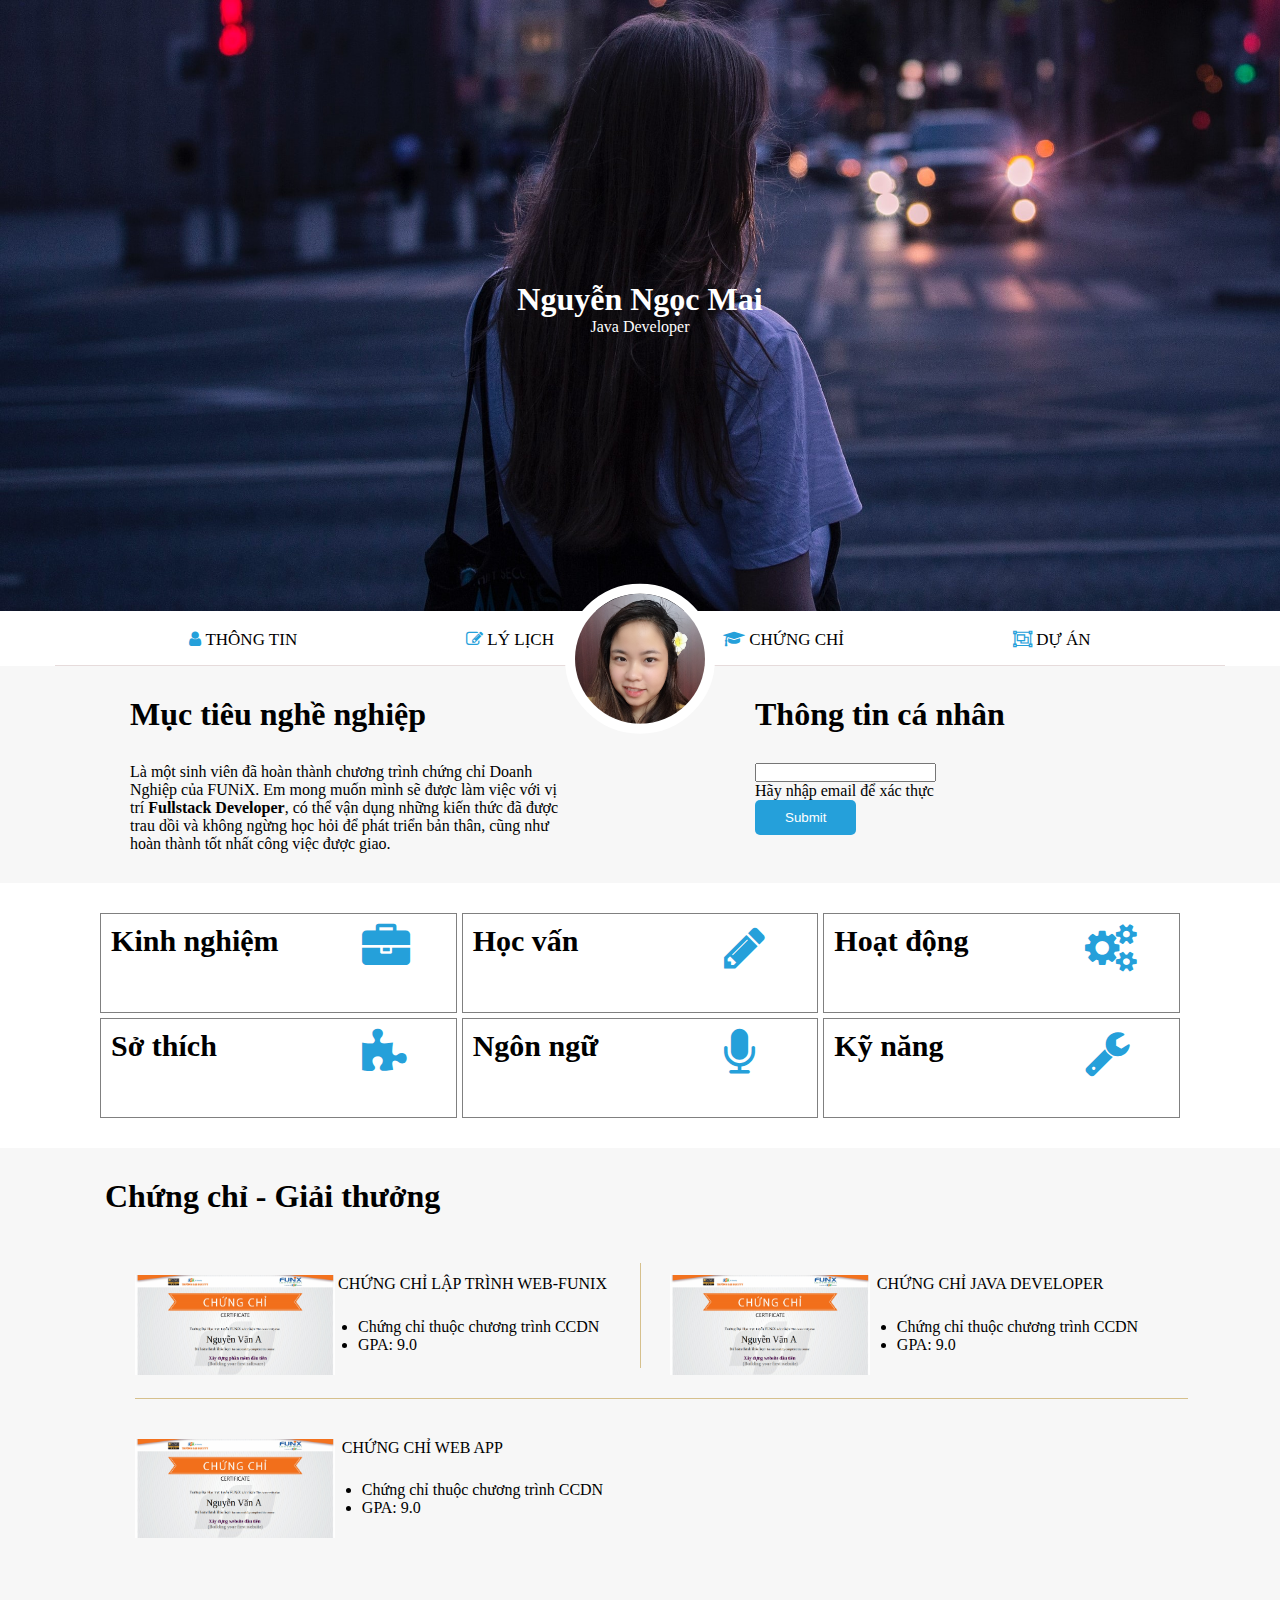
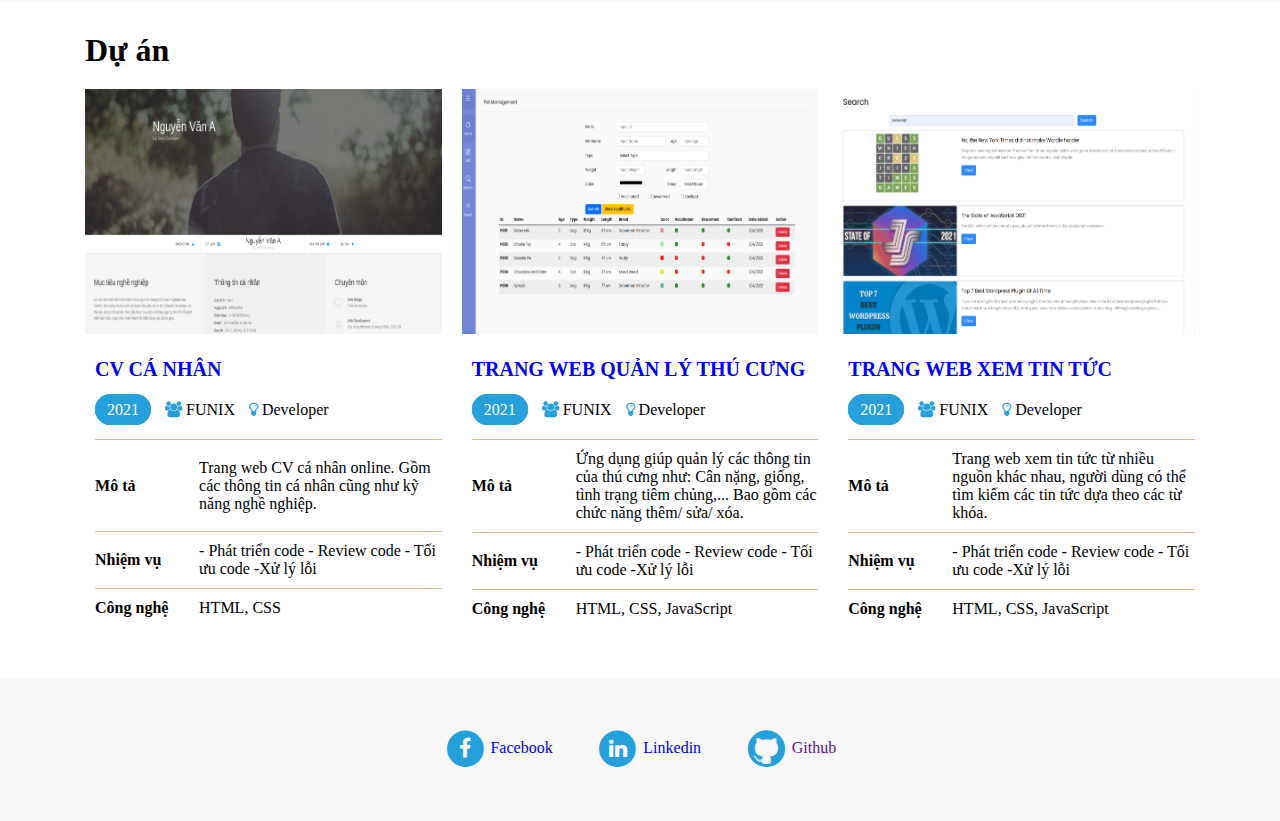
==== commit 208f1c76: "Update index.html" ====
--- a/index.html
+++ b/index.html
@@ -10,19 +10,13 @@
     <link rel="stylesheet" href="./css/laptop.css" />
     <link rel="stylesheet" href="./css/tablet.css" />
     <link rel="stylesheet" href="./css/mobile.css" />
-    <!-- Boootstrap 5.0 - Cái này làm hỏng hết định dạng bài của em nên xin phép comment lại ạ-->
-    <!-- <link
-      href="https://cdn.jsdelivr.net/npm/bootstrap@5.0.2/dist/css/bootstrap.min.css"
-      rel="stylesheet"
-      integrity="sha384-EVSTQN3/azprG1Anm3QDgpJLIm9Nao0Yz1ztcQTwFspd3yD65VohhpuuCOmLASjC"
-      crossorigin="anonymous"
-    /> -->
+        
     <!-- link to icon CSS -->
     <link
       rel="stylesheet"
       href="https://cdnjs.cloudflare.com/ajax/libs/font-awesome/4.7.0/css/font-awesome.min.css"
     />
-    <title>Assignment 03</title>
+    <title>Nguyễn Ngọc Mai</title>
   </head>
   <body>
     <!-- Add text inside the banner image -->
@@ -37,19 +31,19 @@
     <section id="nav-bar">
       <nav class="container flex" id="nav-container">
         <div>
-          <a href="#"> <i class="fa fa-user"> </i>Thông tin</a>
+          <a href="#"> <i class="fa fa-user"> </i> Thông tin</a>
         </div>
         <div>
-          <a href="#"> <i class="fa fa-edit"> </i>Lý lịch</a>
+          <a href="#"> <i class="fa fa-edit"> </i> Lý lịch</a>
         </div>
         <div class="profile-picture">
           <img src="images/4.jpg" alt="profile picture" class="pf-picture" />
         </div>
         <div>
-          <a href="#"> <i class="fa fa-mortar-board"> </i>Chứng chỉ</a>
+          <a href="#"> <i class="fa fa-mortar-board"> </i> Chứng chỉ</a>
         </div>
         <div>
-          <a href="#"> <i class="fa fa-object-group"> </i>Dự Án</a>
+          <a href="#"> <i class="fa fa-object-group"> </i> Dự Án</a>
         </div>
       </nav>
     </section>
@@ -77,10 +71,10 @@
             <ul class="mt-40-info">
               <li><span>Giới tính</span> : Nữ</li>
               <li><span>Ngày sinh</span> : 13/08/1991</li>
-              <li><span>Điện thoại</span> : (+84) 912346789</li>
-              <li><span>Email</span> : sinhvien@funix.edu.vn</li>
+              <li><span>Điện thoại</span> : (+84) 97 901 015</li>
+              <li><span>Email</span> : nnm0891@gmail.com</li>
               <li>
-                <span>Địa chỉ</span> : Số 30, ngách 213/21 Nguyễn Văn Cư, Long
+                <span>Địa chỉ</span> : 1 Ngách 451 Nguyễn Văn Cừ, Long
                 Biên, Hà Nội
               </li>
               <li><span>Website</span> : https://abc.tech</li>
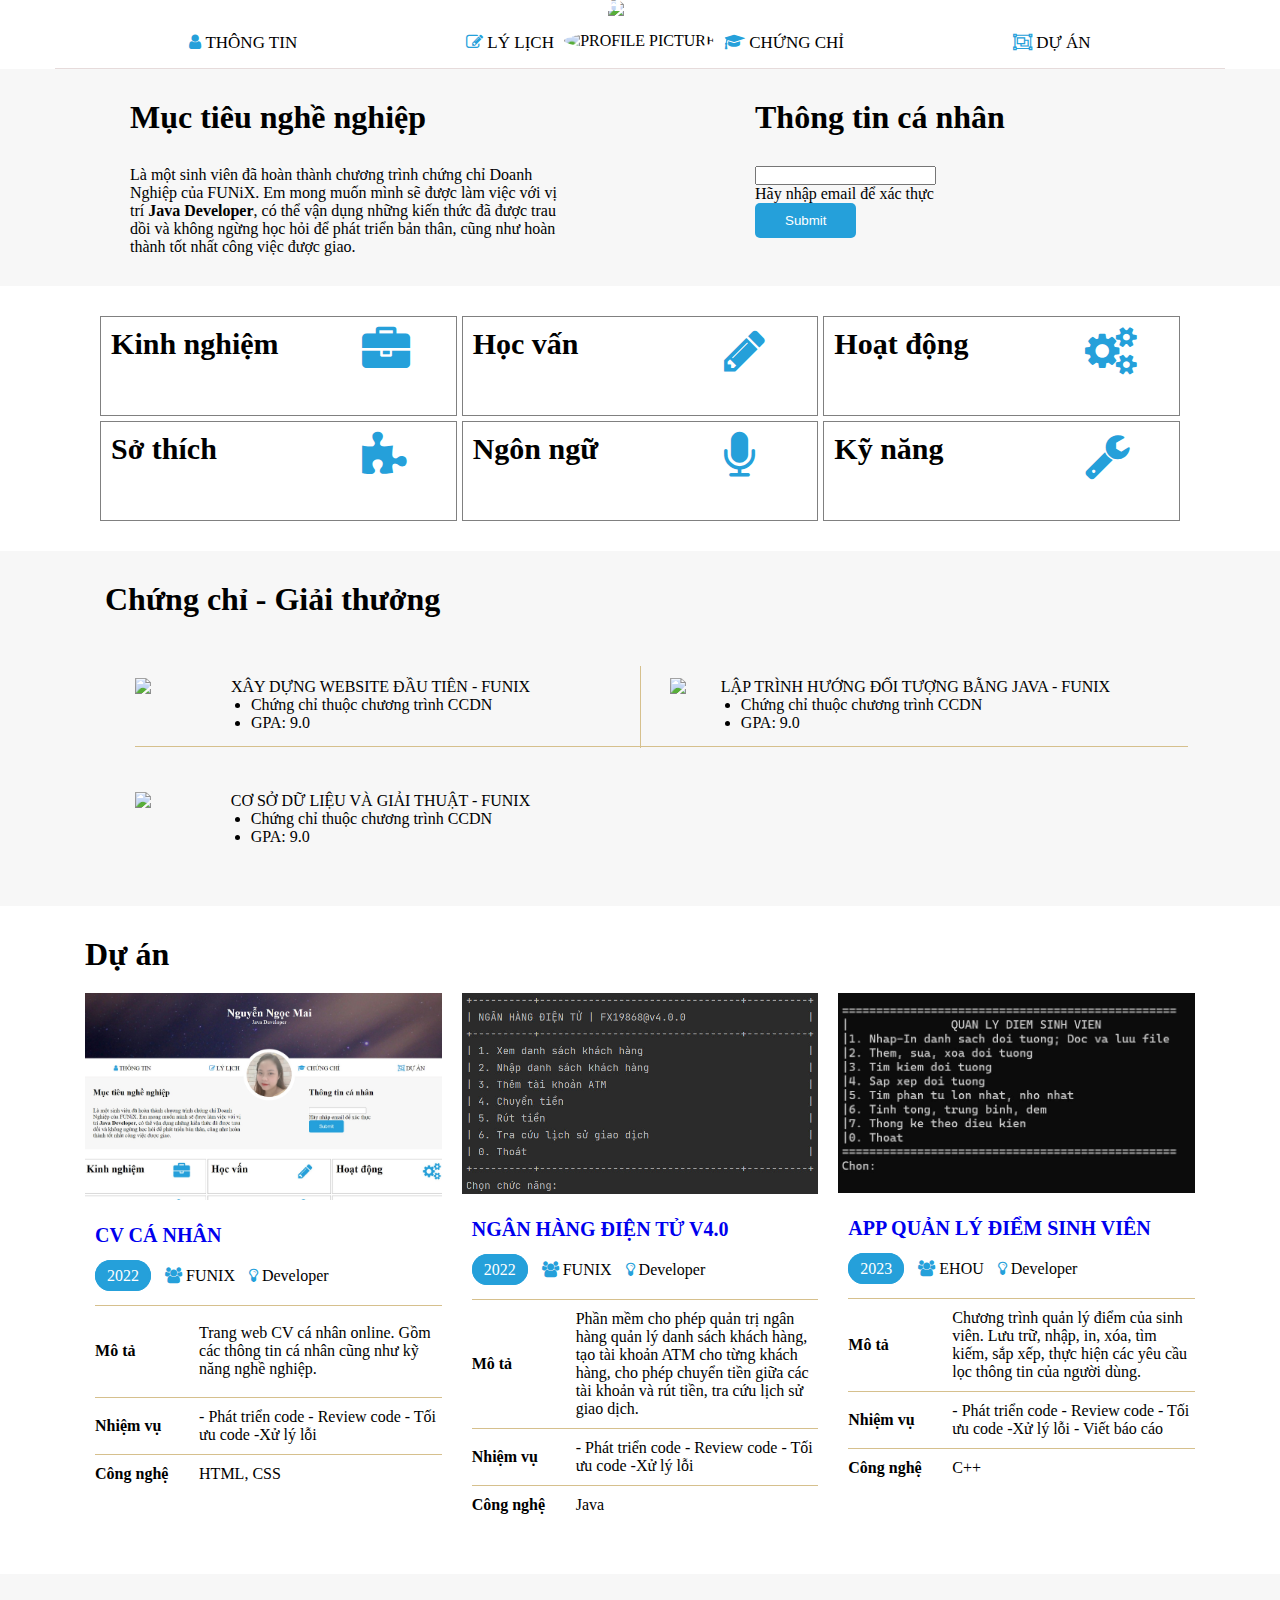
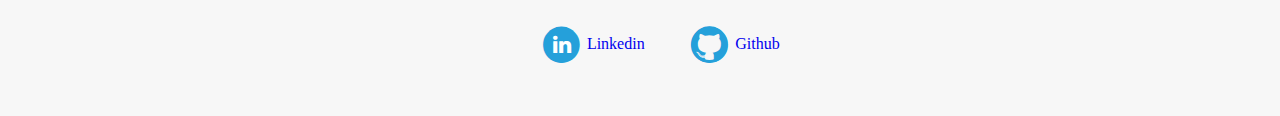
==== commit 0a20ffed: "13" ====
--- a/index.html
+++ b/index.html
@@ -1,534 +1,505 @@
 <!DOCTYPE html>
 <html lang="en">
-  <head>
-    <meta charset="UTF-8" />
-    <meta http-equiv="X-UA-Compatible" content="IE=edge" />
-    <meta name="viewport" content="width=device-width, initial-scale=1.0" />
-    <link rel="stylesheet" href="./css/style.css" />
-    <link rel="stylesheet" href="./css/utilities.css" />
-    <link rel="stylesheet" href="./css/font.css" />
-    <link rel="stylesheet" href="./css/laptop.css" />
-    <link rel="stylesheet" href="./css/tablet.css" />
-    <link rel="stylesheet" href="./css/mobile.css" />
-        
-    <!-- link to icon CSS -->
-    <link
-      rel="stylesheet"
-      href="https://cdnjs.cloudflare.com/ajax/libs/font-awesome/4.7.0/css/font-awesome.min.css"
-    />
-    <title>Nguyễn Ngọc Mai</title>
-  </head>
-  <body>
-    <!-- Add text inside the banner image -->
-    <div id="banner">
-      <img src="images/banner1.jpg" alt="portrait" style="width: 100%" />
-      <div class="banner-content">
-        <h1>Nguyễn Ngọc Mai</h1>
-        <span>Java Developer</span>
-      </div>
+
+<head>
+  <meta charset="UTF-8" />
+  <meta http-equiv="X-UA-Compatible" content="IE=edge" />
+  <meta name="viewport" content="width=device-width, initial-scale=1.0" />
+  <link rel="stylesheet" href="./css/style.css" />
+  <link rel="stylesheet" href="./css/utilities.css" />
+  <link rel="stylesheet" href="./css/font.css" />
+  <link rel="stylesheet" href="./css/laptop.css" />
+  <link rel="stylesheet" href="./css/tablet.css" />
+  <link rel="stylesheet" href="./css/mobile.css" />
+
+  <!-- link to icon CSS -->
+  <link rel="stylesheet" href="https://cdnjs.cloudflare.com/ajax/libs/font-awesome/4.7.0/css/font-awesome.min.css" />
+  <title>Nguyễn Ngọc Mai</title>
+</head>
+
+<body>
+  <!-- Add text inside the banner image -->
+  <div id="banner">
+    <img src="images/banner2.jpg" alt="portrait" style="width: 100%; height: 250px; object-fit: contain" />
+    <div class="banner-content">
+      <h1>Nguyễn Ngọc Mai</h1>
+      <span>Java Developer</span>
     </div>
-    <!-- Build navigation bar -->
-    <section id="nav-bar">
-      <nav class="container flex" id="nav-container">
+  </div>
+  <!-- Build navigation bar -->
+  <section id="nav-bar">
+    <nav class="container flex" id="nav-container">
+      <div>
+        <a href="#"> <i class="fa fa-user"> </i> Thông tin</a>
+      </div>
+      <div>
+        <a href="#"> <i class="fa fa-edit"> </i> Lý lịch</a>
+      </div>
+      <div class="profile-picture">
+        <img src="images/3.jpg" alt="profile picture" class="pf-picture" />
+      </div>
+      <div>
+        <a href="index.html#certificate"> <i class="fa fa-mortar-board"> </i> Chứng chỉ</a>
+      </div>
+      <div>
+        <a href="index.html#project"> <i class="fa fa-object-group"> </i> Dự Án</a>
+      </div>
+    </nav>
+  </section>
+  <!-- Buid personnal information layout -->
+  <section id="about" class="bg-grey">
+    <div class="container grid">
+      <div id="target">
+        <h1 class="section-title">Mục tiêu nghề nghiệp</h1>
+        <p>
+          Là một sinh viên đã hoàn thành chương trình chứng chỉ Doanh Nghiệp
+          của FUNiX. Em mong muốn mình sẽ được làm việc với vị trí
+          <b>Java Developer</b>, có thể vận dụng những kiến thức đã được
+          trau dồi và không ngừng học hỏi để phát triển bản thân, cũng như
+          hoàn thành tốt nhất công việc được giao.
+        </p>
+      </div>
+      <div id="personal-info">
+        <h1 class="section-title">Thông tin cá nhân</h1>
+        <div class="container email-request">
+          <input type="email" class="email-guest" required />
+          <p class="request-text">Hãy nhập email để xác thực</p>
+          <input type="button" value="Submit" class="btns email-submit" />
+        </div>
+        <div class="container personal-info-details">
+          <ul class="mt-40-info">
+            <li><span>Giới tính</span> : Nữ</li>
+            <li><span>Ngày sinh</span> : 13/08/1991</li>
+            <li><span>Điện thoại</span> : (+84) 979 901 015</li>
+            <li><span>Email</span> : nnm0891@gmail.com</li>
+            <li>
+              <span>Địa chỉ</span> : 1 Ngách 451 Nguyễn Văn Cừ, Long
+              Biên, Hà Nội
+            </li>
+          </ul>
+          <div class="contact-icons">
+            <div>
+              <a href="https://github.com/ngocmai138" alt="github">
+                <i class="fa fa-github"> </i>
+              </a>
+            </div>
+            <div>
+              <a href="https://www.linkedin.com/in/ngocmai138/" alt="linkedin">
+                <i class="fa fa-linkedin"> </i>
+              </a>
+            </div>
+          </div>
+        </div>
+      </div>
+    </div>
+  </section>
+  <!-- Build job information layout -->
+  <section id="job-info">
+    <div class="container grid grid-3">
+      <!-- Experiences component-->
+      <div class="job-info-items">
+        <h1 class="name">Kinh nghiệm</h1>
         <div>
-          <a href="#"> <i class="fa fa-user"> </i> Thông tin</a>
-        </div>
-        <div>
-          <a href="#"> <i class="fa fa-edit"> </i> Lý lịch</a>
-        </div>
-        <div class="profile-picture">
-          <img src="images/4.jpg" alt="profile picture" class="pf-picture" />
-        </div>
-        <div>
-          <a href="#"> <i class="fa fa-mortar-board"> </i> Chứng chỉ</a>
-        </div>
-        <div>
-          <a href="#"> <i class="fa fa-object-group"> </i> Dự Án</a>
-        </div>
-      </nav>
-    </section>
-    <!-- Buid personnal information layout -->
-    <section id="about" class="bg-grey">
-      <div class="container grid">
-        <div id="target">
-          <h1 class="section-title">Mục tiêu nghề nghiệp</h1>
-          <p>
-            Là một sinh viên đã hoàn thành chương trình chứng chỉ Doanh Nghiệp
-            của FUNiX. Em mong muốn mình sẽ được làm việc với vị trí
-            <b>Fullstack Developer</b>, có thể vận dụng những kiến thức đã được
-            trau dồi và không ngừng học hỏi để phát triển bản thân, cũng như
-            hoàn thành tốt nhất công việc được giao.
-          </p>
-        </div>
-        <div id="personal-info">
-          <h1 class="section-title">Thông tin cá nhân</h1>
-          <div class="container email-request">
-            <input type="email" class="email-guest" required />
-            <p class="request-text">Hãy nhập email để xác thực</p>
-            <input type="button" value="Submit" class="btns email-submit" />
-          </div>
-          <div class="container personal-info-details">
-            <ul class="mt-40-info">
-              <li><span>Giới tính</span> : Nữ</li>
-              <li><span>Ngày sinh</span> : 13/08/1991</li>
-              <li><span>Điện thoại</span> : (+84) 97 901 015</li>
-              <li><span>Email</span> : nnm0891@gmail.com</li>
-              <li>
-                <span>Địa chỉ</span> : 1 Ngách 451 Nguyễn Văn Cừ, Long
-                Biên, Hà Nội
-              </li>
-              <li><span>Website</span> : https://abc.tech</li>
-            </ul>
-            <div class="contact-icons">
-              <div>
-                <a href="#" alt="twitter">
-                  <i class="fa fa-twitter"> </i>
-                </a>
-              </div>
-              <div>
-                <a href="#" alt="facebook">
-                  <i class="fa fa-facebook"> </i>
-                </a>
-              </div>
-              <div>
-                <a href="#" alt="google-plus">
-                  <i class="fa fa-google-plus"> </i>
-                </a>
-              </div>
-              <div>
-                <a href="#" alt="linkedin">
-                  <i class="fa fa-linkedin"> </i>
-                </a>
-              </div>
-            </div>
-          </div>
-        </div>
-      </div>
-    </section>
-    <!-- Build job information layout -->
-    <section id="job-info">
-      <div class="container grid grid-3">
-        <!-- Experiences component-->
-        <div class="job-info-items">
-          <h1 class="name">Kinh nghiệm</h1>
-          <div>
-            <i class="fa fa-briefcase fa-3x"></i>
-          </div>
-          <span class="view-more">
-            <button class="view-less">VIEW MORE</button>
-          </span>
-          <div class="job-info-details">
-            <ul>
-              <div class="job-number">
-                <li class="job-name">Java Developer - Funix</li>
-                <div class="time">
-                  2022 - <span class="prj-year">Hiện tại</span>
-                </div>
-                <ul class="job-content">
-                  <li>Xây dựng CV online</li>
-                  <li>Java Developer</li>
-                </ul>
-              </div>
-              <div class="job-number">
-                <li class="job-name">Nhân viên bán hàng - Chợ Đồng Xuân</li>
-                <div class="time">2012-2022</div>
-                <ul class="job-content">
-                  <li>Kinh doanh sản phẩm</li>
-                  <li>Chăm sóc khách hàng</li>
-                </ul>
-              </div>
-            </ul>
-            <!-- <input
+          <i class="fa fa-briefcase fa-3x"></i>
+        </div>
+        <span class="view-more">
+          <button class="view-less">VIEW MORE</button>
+        </span>
+        <div class="job-info-details">
+          <ul>
+            <div class="job-number">
+              <div class="job-name">Nhân viên bán hàng - Chợ Đồng Xuân</div>
+              <div class="time">
+                2013 - <span class="prj-year">Hiện tại</span>
+              </div>
+              <ul class="job-content">
+                <li>Kinh doanh sản phẩm</li>
+                <li>Chăm sóc khách hàng</li>
+              </ul>
+            </div>
+            
+          </ul>
+          <!-- <input
               class="btn-yellow view-less"
               type="button"
               value="VIEW LESS"
             /> -->
-          </div>
-        </div>
-        <!-- Educations component-->
-        <div class="job-info-items">
-          <h1 class="name">Học vấn</h1>
-          <div>
-            <i class="fa fa-pencil fa-3x"></i>
-          </div>
-          <span class="view-more">
-            <button class="view-less">VIEW MORE</button>
-          </span>
-          <div class="job-info-details">
-            <ul>
-              <div class="job-number">
-                <li class="job-name">Funix</li>
-                <div class="time">
-                  10/2022 - <span class="prj-year">Hiện tại</span>
-                </div>
-                <ul class="job-content">
-                  <li>
-                    Tốt nghiệp chứng chỉ doanh nghiệp nhánh Java Developer
-                  </li>
-                  <li>GPA: 9/10</li>
-                </ul>
-              </div>
-              <div class="job-number">
-                <li class="job-name">Tốt nghiệp Aprotrain Aptech</li>
-                <div class="time">2010-2012</div>
-                <ul class="job-content">
-                  <li>Chuyên ngành: Developer</li>
-                  <li>GPA: 2/4</li>
-                </ul>
-              </div>
-            </ul>
-            <!-- <input
+        </div>
+      </div>
+      <!-- Educations component-->
+      <div class="job-info-items">
+        <h1 class="name">Học vấn</h1>
+        <div>
+          <i class="fa fa-pencil fa-3x"></i>
+        </div>
+        <span class="view-more">
+          <button class="view-less">VIEW MORE</button>
+        </span>
+        <div class="job-info-details">
+          <ul>
+            <div class="job-number">
+              <li class="job-name">Đại học Mở Hà Nội</li>
+              <div class="time">
+                10/2022 - <span class="prj-year">Hiện tại</span>
+              </div>
+              <ul class="job-content">
+                <li>
+                  Dự kiến tốt nghiệp vào 10/2026
+                </li>
+                <li>GPA: 8.7/10</li>
+              </ul>
+            </div>
+            <div class="job-number">
+              <li class="job-name">Funix</li>
+              <div class="time">
+                10/2022 - <span class="prj-year">Hiện tại</span>
+              </div>
+              <ul class="job-content">
+                <li>
+                  Tốt nghiệp chứng chỉ doanh nghiệp nhánh Java Developer
+                </li>
+                <li>GPA: 9/10</li>
+              </ul>
+            </div>
+            <div class="job-number">
+              <li class="job-name">Tốt nghiệp Aprotrain Aptech</li>
+              <div class="time">2010-2012</div>
+              <ul class="job-content">
+                <li>Chuyên ngành: Developer</li>
+                <li>GPA: 2/4</li>
+              </ul>
+            </div>
+          </ul>
+          <!-- <input
               class="btn-yellow view-less"
               type="button"
               value="VIEW LESS"
             /> -->
-          </div>
-        </div>
-        <!-- Activities component-->
-        <div class="job-info-items">
-          <h1>Hoạt động</h1>
-          <div>
-            <i class="fa fa-cogs fa-3x"></i>
-          </div>
-          <span class="view-more">
-            <button class="view-less">VIEW MORE</button>
-          </span>
-          <div class="job-info-details">
-            <ul>
-              <div class="job-number">
-                <li class="job-name">Cậu lạc bộ âm nhạc</li>
-                <div class="time">2012-2013</div>
-                <ul>
-                  <li>Thành viên ban cán sự clb</li>
-                </ul>
-              </div>
-              <div class="job-number">
-                <li class="job-name">Sinh hoạt hè phường Nam Đồng</li>
-                <div class="time">2006-2009</div>
-                <ul>
-                  <li>Đạt giải nhì cấp Quận Đống Đa</li>
-                  <li>Chuyên mục: múa hát thiếu nhi</li>
-                </ul>
-              </div>
-            </ul>
-            <!-- <input
+        </div>
+      </div>
+      <!-- Activities component-->
+      <div class="job-info-items">
+        <h1>Hoạt động</h1>
+        <div>
+          <i class="fa fa-cogs fa-3x"></i>
+        </div>
+        <span class="view-more">
+          <button class="view-less">VIEW MORE</button>
+        </span>
+        <div class="job-info-details">
+          <ul>
+            <div class="job-number">
+              <li class="job-name">Cậu lạc bộ âm nhạc</li>
+              <div class="time">2012-2013</div>
+              <ul>
+                <li>Thành viên ban cán sự clb</li>
+              </ul>
+            </div>
+            <div class="job-number">
+              <li class="job-name">Sinh hoạt hè phường Nam Đồng</li>
+              <div class="time">2006-2009</div>
+              <ul>
+                <li>Đạt giải nhì cấp Quận Đống Đa</li>
+                <li>Chuyên mục: múa hát thiếu nhi</li>
+              </ul>
+            </div>
+          </ul>
+          <!-- <input
               class="btn-yellow view-less"
               type="button"
               value="VIEW LESS"
             /> -->
-          </div>
-        </div>
-        <!-- Interests component-->
-        <div class="job-info-items">
-          <h1>Sở thích</h1>
-          <div>
-            <i class="fa fa-puzzle-piece fa-3x"></i>
-          </div>
-          <span class="view-more">
-            <button class="view-less">VIEW MORE</button>
-          </span>
-          <div class="job-info-details hobbies">
-            <div class="grid grid-1">
-              <div class="flex">
-                <div class="hobbies-items">
-                  <div class="hobb-icons">
-                    <i class="fa fa-headphones"></i>
-                  </div>
-                  <div>Âm nhạc</div>
+        </div>
+      </div>
+      <!-- Interests component-->
+      <div class="job-info-items">
+        <h1>Sở thích</h1>
+        <div>
+          <i class="fa fa-puzzle-piece fa-3x"></i>
+        </div>
+        <span class="view-more">
+          <button class="view-less">VIEW MORE</button>
+        </span>
+        <div class="job-info-details hobbies">
+          <div class="grid grid-1">
+            <div class="flex">
+              <div class="hobbies-items">
+                <div class="hobb-icons">
+                  <i class="fa fa-headphones"></i>
                 </div>
-                <div class="hobbies-items">
-                  <div class="hobb-icons">
-                    <i class="fa fa-gamepad"></i>
-                  </div>
-                  <div>Chơi game</div>
+                <div>Âm nhạc</div>
+              </div>
+              <div class="hobbies-items">
+                <div class="hobb-icons">
+                  <i class="fa fa-gamepad"></i>
                 </div>
-                <div class="hobbies-items">
-                  <div class="hobb-icons">
-                    <i class="fa fa-globe"></i>
-                  </div>
-                  <div>Du lịch</div>
+                <div>Chơi game</div>
+              </div>
+              <div class="hobbies-items">
+                <div class="hobb-icons">
+                  <i class="fa fa-globe"></i>
                 </div>
-                <div class="hobbies-items">
-                  <div class="hobb-icons">
-                    <i class="fa fa-cutlery"></i>
-                  </div>
-                  <div>Nấu ăn</div>
+                <div>Du lịch</div>
+              </div>
+              <div class="hobbies-items">
+                <div class="hobb-icons">
+                  <i class="fa fa-cutlery"></i>
                 </div>
-              </div>
-              <div>
-                <!-- <input
+                <div>Nấu ăn</div>
+              </div>
+            </div>
+            <div>
+              <!-- <input
                   class="btn-yellow view-less"
                   type="button"
                   value="VIEW LESS"
                 /> -->
-              </div>
             </div>
           </div>
         </div>
-        <!-- Languages component-->
-        <div class="job-info-items">
-          <h1>Ngôn ngữ</h1>
-          <div>
-            <i class="fa fa-microphone fa-3x"></i>
-          </div>
-          <span class="view-more">
-            <button class="view-less">VIEW MORE</button>
-          </span>
-          <div class="job-info-details mt-30">
-            <div>Tiếng Anh - IELTS 4.5</div>
-            <div>
-              <span class="level-high"></span>
-              <span class="level-low"></span>
-              <span class="level-low"></span>
-            </div>
-            <!-- <input
+      </div>
+      <!-- Languages component-->
+      <div class="job-info-items">
+        <h1>Ngôn ngữ</h1>
+        <div>
+          <i class="fa fa-microphone fa-3x"></i>
+        </div>
+        <span class="view-more">
+          <button class="view-less">VIEW MORE</button>
+        </span>
+        <div class="job-info-details mt-30">
+          <div>Tiếng Anh - IELTS 4.5</div>
+          <!-- <div>
+            <span class="level-high"></span>
+            <span class="level-low"></span>
+            <span class="level-low"></span>
+          </div> -->
+          <!-- <input
               class="btn-yellow view-less"
               type="button"
               value="VIEW LESS"
             /> -->
-          </div>
-        </div>
-        <!-- Skills component-->
-        <div class="job-info-items">
-          <h1>Kỹ năng</h1>
-          <div>
-            <i class="fa fa-wrench fa-3x"></i>
-          </div>
-          <span class="view-more">
-            <button class="view-less">VIEW MORE</button>
-          </span>
-          <div class="job-info-details mt-30">
-            <div>
-              <div>HTML/CSS/JavaScript: Fundamental</div>
-              <div>
-                <span class="level-high"></span>
-                <span class="level-low"></span>
-                <span class="level-low"></span>
-              </div>
-            </div>
-            <div>
-              <div>Java: Intermediate</div>
-              <div>
-                <span class="level-high"></span>
-                <span class="level-high"></span>
-                <span class="level-low"></span>
-              </div>
-            </div>
-            <div>
-              <div>SQL and Giải thuật</div>
-              <div>
-                <span class="level-high"></span>
-                <span class="level-low"></span>
-                <span class="level-low"></span>
-              </div>
-            </div>
-            <div>
-              <div>WEP APP</div>
-              <div>
-                <span class="level-high"></span>
-                <span class="level-low"></span>
-                <span class="level-low"></span>
-              </div>
-            </div>
-            <!-- <input
+        </div>
+      </div>
+      <!-- Skills component-->
+      <div class="job-info-items">
+        <h1>Kỹ năng</h1>
+        <div>
+          <i class="fa fa-wrench fa-3x"></i>
+        </div>
+        <span class="view-more">
+          <button class="view-less">VIEW MORE</button>
+        </span>
+        <div class="job-info-details mt-30">
+          <ul>
+            <li>HTML/CSS/JavaScript</li>
+            
+            <li>Java</li>
+            
+            <li>My SQL and algorithm</li>
+            
+            <li>C++</li>
+            
+          </ul>
+          <!-- <input
               class="btn-yellow view-less"
               type="button"
               value="VIEW LESS"
             /> -->
+        </div>
+      </div>
+    </div>
+  </section>
+
+  <!-- Buid certificates layout -->
+  <section id="certificate" class="bg-grey">
+    <div class="container grid">
+      <div class="item-name">
+        <h1 class="section-title">Chứng chỉ - Giải thưởng</h1>
+      </div>
+      <div class="ctfc-info">
+        <div class="ctfc-img">
+          <img src="images/Cert_1.jpg" />
+        </div>
+        <div class="ctfc-name">Xây dựng website đầu tiên - Funix</div>
+        <div class="ctfc-content">
+          <ul>
+            <li>Chứng chỉ thuộc chương trình CCDN</li>
+            <li>GPA: 9.0</li>
+          </ul>
+        </div>
+      </div>
+      <div class="ctfc-info" id="ctfc-border-left">
+        <div class="ctfc-img">
+          <img src="images/Cert_2.jpg" />
+        </div>
+        <div class="ctfc-name">Lập trình hướng đối tượng bằng Java - Funix</div>
+        <div class="ctfc-content">
+          <ul>
+            <li>Chứng chỉ thuộc chương trình CCDN</li>
+            <li>GPA: 9.0</li>
+          </ul>
+        </div>
+      </div>
+      <div class="ctfc-info" id="ctfc-border-top">
+        <div class="ctfc-img">
+          <img src="images/Cert_3.jpg" />
+        </div>
+        <div class="ctfc-name">Cơ sở dữ liệu và giải thuật - Funix</div>
+        <div class="ctfc-content">
+          <ul>
+            <li>Chứng chỉ thuộc chương trình CCDN</li>
+            <li>GPA: 9.0</li>
+          </ul>
+        </div>
+      </div>
+    </div>
+  </section>
+
+  <!-- Build project layout -->
+  <section id="project">
+    <div class="container grid grid-3">
+      <h1 class="section-title">Dự án</h1>
+      <div class="project-content">
+        <a href="project-charter.html">
+          <div class="prj-img">
+            <img src="images/project_1.jpg" />
           </div>
-        </div>
-      </div>
-    </section>
-
-    <!-- Buid certificates layout -->
-    <section id="certificate" class="bg-grey">
-      <div class="container grid">
-        <div class="item-name">
-          <h1 class="section-title">Chứng chỉ - Giải thưởng</h1>
-        </div>
-        <div class="ctfc-info">
-          <div class="ctfc-img">
-            <img src="images/Cert_PRF.png" />
+          <div class="prj-name pl-10">cv cá nhân</div>
+        </a>
+        <div class="prj-summary pl-10">
+          <span class="prj-year">2022</span>
+          <span><i class="fa fa-group"></i> FUNIX</span>
+          <span><i class="fa fa-lightbulb-o"></i> Developer</span>
+        </div>
+        <div class="prj-details pl-10">
+          <table>
+            <tr>
+              <th>Mô tả</th>
+              <td class="td-height">
+                Trang web CV cá nhân online. Gồm các thông tin cá nhân cũng
+                như kỹ năng nghề nghiệp.
+              </td>
+            </tr>
+            <tr>
+              <th>Nhiệm vụ</th>
+              <td>
+                - Phát triển code - Review code - Tối ưu code -Xử lý lỗi
+              </td>
+            </tr>
+            <tr>
+              <th>Công nghệ</th>
+              <td>HTML, CSS</td>
+            </tr>
+          </table>
+        </div>
+      </div>
+      <div class="project-content">
+        <a href="project-charter.html">
+          <div class="prj-img">
+            <img src="images/project_2.jpg" />
           </div>
-          <div class="ctfc-name">chứng chỉ lập trình web-funix</div>
-          <div class="ctfc-content">
-            <ul>
-              <li>Chứng chỉ thuộc chương trình CCDN</li>
-              <li>GPA: 9.0</li>
-            </ul>
+          <div class="prj-name pl-10">Ngân hàng điện tử V4.0</div>
+        </a>
+        <div class="prj-summary pl-10">
+          <span class="prj-year">2022</span>
+          <span><i class="fa fa-group"></i> FUNIX</span>
+          <span><i class="fa fa-lightbulb-o"></i> Developer</span>
+        </div>
+        <div class="prj-details pl-10">
+          <table>
+            <tr>
+              <th>Mô tả</th>
+              <td class="td-height">
+                Phần mềm cho phép quản trị ngân hàng quản lý
+                danh sách khách hàng, tạo tài khoản ATM cho từng khách
+                hàng, cho phép chuyển tiền giữa các tài khoản và rút tiền, tra
+                cứu lịch sử giao dịch.
+              </td>
+            </tr>
+            <tr>
+              <th>Nhiệm vụ</th>
+              <td>
+                - Phát triển code - Review code - Tối ưu code -Xử lý lỗi
+              </td>
+            </tr>
+            <tr>
+              <th>Công nghệ</th>
+              <td>Java</td>
+            </tr>
+          </table>
+        </div>
+      </div>
+      <div class="project-content">
+        <a href="project-charter.html">
+          <div class="prj-img">
+            <img src="images/project_3.jpg" />
           </div>
-        </div>
-        <div class="ctfc-info" id="ctfc-border-left">
-          <div class="ctfc-img">
-            <img src="images/Cert_DBI.png" />
-          </div>
-          <div class="ctfc-name">chứng chỉ Java Developer</div>
-          <div class="ctfc-content">
-            <ul>
-              <li>Chứng chỉ thuộc chương trình CCDN</li>
-              <li>GPA: 9.0</li>
-            </ul>
-          </div>
-        </div>
-        <div class="ctfc-info" id="ctfc-border-top">
-          <div class="ctfc-img">
-            <img src="images/Cert_WEB.png" />
-          </div>
-          <div class="ctfc-name">Chứng chỉ WEB APP</div>
-          <div class="ctfc-content">
-            <ul>
-              <li>Chứng chỉ thuộc chương trình CCDN</li>
-              <li>GPA: 9.0</li>
-            </ul>
-          </div>
-        </div>
-      </div>
-    </section>
-
-    <!-- Build project layout -->
-    <section id="project">
-      <div class="container grid grid-3">
-        <h1 class="section-title">Dự án</h1>
-        <div class="project-content">
-          <a href="project-charter.html">
-            <div class="prj-img">
-              <img src="images/project_1.png" />
-            </div>
-            <div class="prj-name pl-10">cv cá nhân</div></a
-          >
-          <div class="prj-summary pl-10">
-            <span class="prj-year">2021</span>
-            <span><i class="fa fa-group"></i> FUNIX</span>
-            <span><i class="fa fa-lightbulb-o"></i> Developer</span>
-          </div>
-          <div class="prj-details pl-10">
-            <table>
-              <tr>
-                <th>Mô tả</th>
-                <td class="td-height">
-                  Trang web CV cá nhân online. Gồm các thông tin cá nhân cũng
-                  như kỹ năng nghề nghiệp.
-                </td>
-              </tr>
-              <tr>
-                <th>Nhiệm vụ</th>
-                <td>
-                  - Phát triển code - Review code - Tối ưu code -Xử lý lỗi
-                </td>
-              </tr>
-              <tr>
-                <th>Công nghệ</th>
-                <td>HTML, CSS</td>
-              </tr>
-            </table>
-          </div>
-        </div>
-        <div class="project-content">
-          <a href="project-charter.html">
-            <div class="prj-img">
-              <img src="images/project_2.png" />
-            </div>
-            <div class="prj-name pl-10">trang web quản lý thú cưng</div></a
-          >
-          <div class="prj-summary pl-10">
-            <span class="prj-year">2021</span>
-            <span><i class="fa fa-group"></i> FUNIX</span>
-            <span><i class="fa fa-lightbulb-o"></i> Developer</span>
-          </div>
-          <div class="prj-details pl-10">
-            <table>
-              <tr>
-                <th>Mô tả</th>
-                <td class="td-height">
-                  Ứng dụng giúp quản lý các thông tin của thú cưng như: Cân
-                  nặng, giống, tình trạng tiêm chủng,... Bao gồm các chức năng
-                  thêm/ sửa/ xóa.
-                </td>
-              </tr>
-              <tr>
-                <th>Nhiệm vụ</th>
-                <td>
-                  - Phát triển code - Review code - Tối ưu code -Xử lý lỗi
-                </td>
-              </tr>
-              <tr>
-                <th>Công nghệ</th>
-                <td>HTML, CSS, JavaScript</td>
-              </tr>
-            </table>
-          </div>
-        </div>
-        <div class="project-content">
-          <a href="project-charter.html">
-            <div class="prj-img">
-              <img src="images/project_3.png" />
-            </div>
-            <div class="prj-name pl-10">trang web xem tin tức</div></a
-          >
-          <div class="prj-summary pl-10">
-            <span class="prj-year">2021</span>
-            <span><i class="fa fa-group"></i> FUNIX</span>
-            <span><i class="fa fa-lightbulb-o"></i> Developer</span>
-          </div>
-          <div class="prj-details pl-10">
-            <table>
-              <tr>
-                <th>Mô tả</th>
-                <td class="td-height">
-                  Trang web xem tin tức từ nhiều nguồn khác nhau, người dùng có
-                  thể tìm kiếm các tin tức dựa theo các từ khóa.
-                </td>
-              </tr>
-              <tr>
-                <th>Nhiệm vụ</th>
-                <td>
-                  - Phát triển code - Review code - Tối ưu code -Xử lý lỗi
-                </td>
-              </tr>
-              <tr>
-                <th>Công nghệ</th>
-                <td>HTML, CSS, JavaScript</td>
-              </tr>
-            </table>
-          </div>
-        </div>
-      </div>
-    </section>
-    <!-- Build footer layout -->
-    <section id="footer" class="bg-grey">
-      <div class="container">
-        <ul>
-          <li>
-            <a href="#">
+          <div class="prj-name pl-10">app quản lý điểm sinh viên</div>
+        </a>
+        <div class="prj-summary pl-10">
+          <span class="prj-year">2023</span>
+          <span><i class="fa fa-group"></i> EHOU</span>
+          <span><i class="fa fa-lightbulb-o"></i> Developer</span>
+        </div>
+        <div class="prj-details pl-10">
+          <table>
+            <tr>
+              <th>Mô tả</th>
+              <td class="td-height">
+                Chương trình quản lý điểm của sinh viên. Lưu trữ,
+                nhập, in, xóa, tìm kiếm, sắp xếp, thực hiện các yêu cầu lọc
+                thông tin của người dùng.
+              </td>
+            </tr>
+            <tr>
+              <th>Nhiệm vụ</th>
+              <td>
+                - Phát triển code - Review code - Tối ưu code -Xử lý lỗi - Viết báo cáo
+              </td>
+            </tr>
+            <tr>
+              <th>Công nghệ</th>
+              <td>C++</td>
+            </tr>
+          </table>
+        </div>
+      </div>
+    </div>
+  </section>
+  <!-- Build footer layout -->
+  <section id="footer" class="bg-grey">
+    <div class="container">
+      <ul>
+        <li>
+          <!-- <a href="#">
               <span class="fa-stack fa-lg">
                 <i class="fa fa-circle fa-stack-2x"></i>
                 <i class="fa fa-facebook fa-stack-1x fa-inverse"></i>
               </span>
-              <!-- <i class="fa fa-facebook-square fa-2x "></i> -->
               <span>Facebook</span>
             </a>
-          </li>
-          <li>
-            <a href="#"
-              ><span class="fa-stack fa-lg">
-                <i class="fa fa-circle fa-stack-2x"></i>
-                <i class="fa fa-linkedin fa-stack-1x fa-inverse"></i>
-              </span>
-              <span>Linkedin</span>
-            </a>
-          </li>
-          <li>
-            <a href=""
-              ><span class="fa-stack fa-lg">
-                <i class="fa fa-circle-thin fa-stack-2x"></i>
-                <i class="fa fa-github fa-stack-2x"></i>
-              </span>
-              <span>Github</span>
-            </a>
-          </li>
-        </ul>
-      </div>
-    </section>
-    <script src="script.js"></script>
-  </body>
-</html>
+          </li> -->
+        <li>
+          <a href="https://www.linkedin.com/in/ngocmai138/"><span class="fa-stack fa-lg">
+              <i class="fa fa-circle fa-stack-2x"></i>
+              <i class="fa fa-linkedin fa-stack-1x fa-inverse"></i>
+            </span>
+            <span>Linkedin</span>
+          </a>
+        </li>
+        <li>
+          <a href="https://github.com/ngocmai138"><span class="fa-stack fa-lg">
+              <i class="fa fa-circle-thin fa-stack-2x"></i>
+              <i class="fa fa-github fa-stack-2x"></i>
+            </span>
+            <span>Github</span>
+          </a>
+        </li>
+      </ul>
+    </div>
+  </section>
+  <script src="script.js"></script>
+</body>
+
+</html>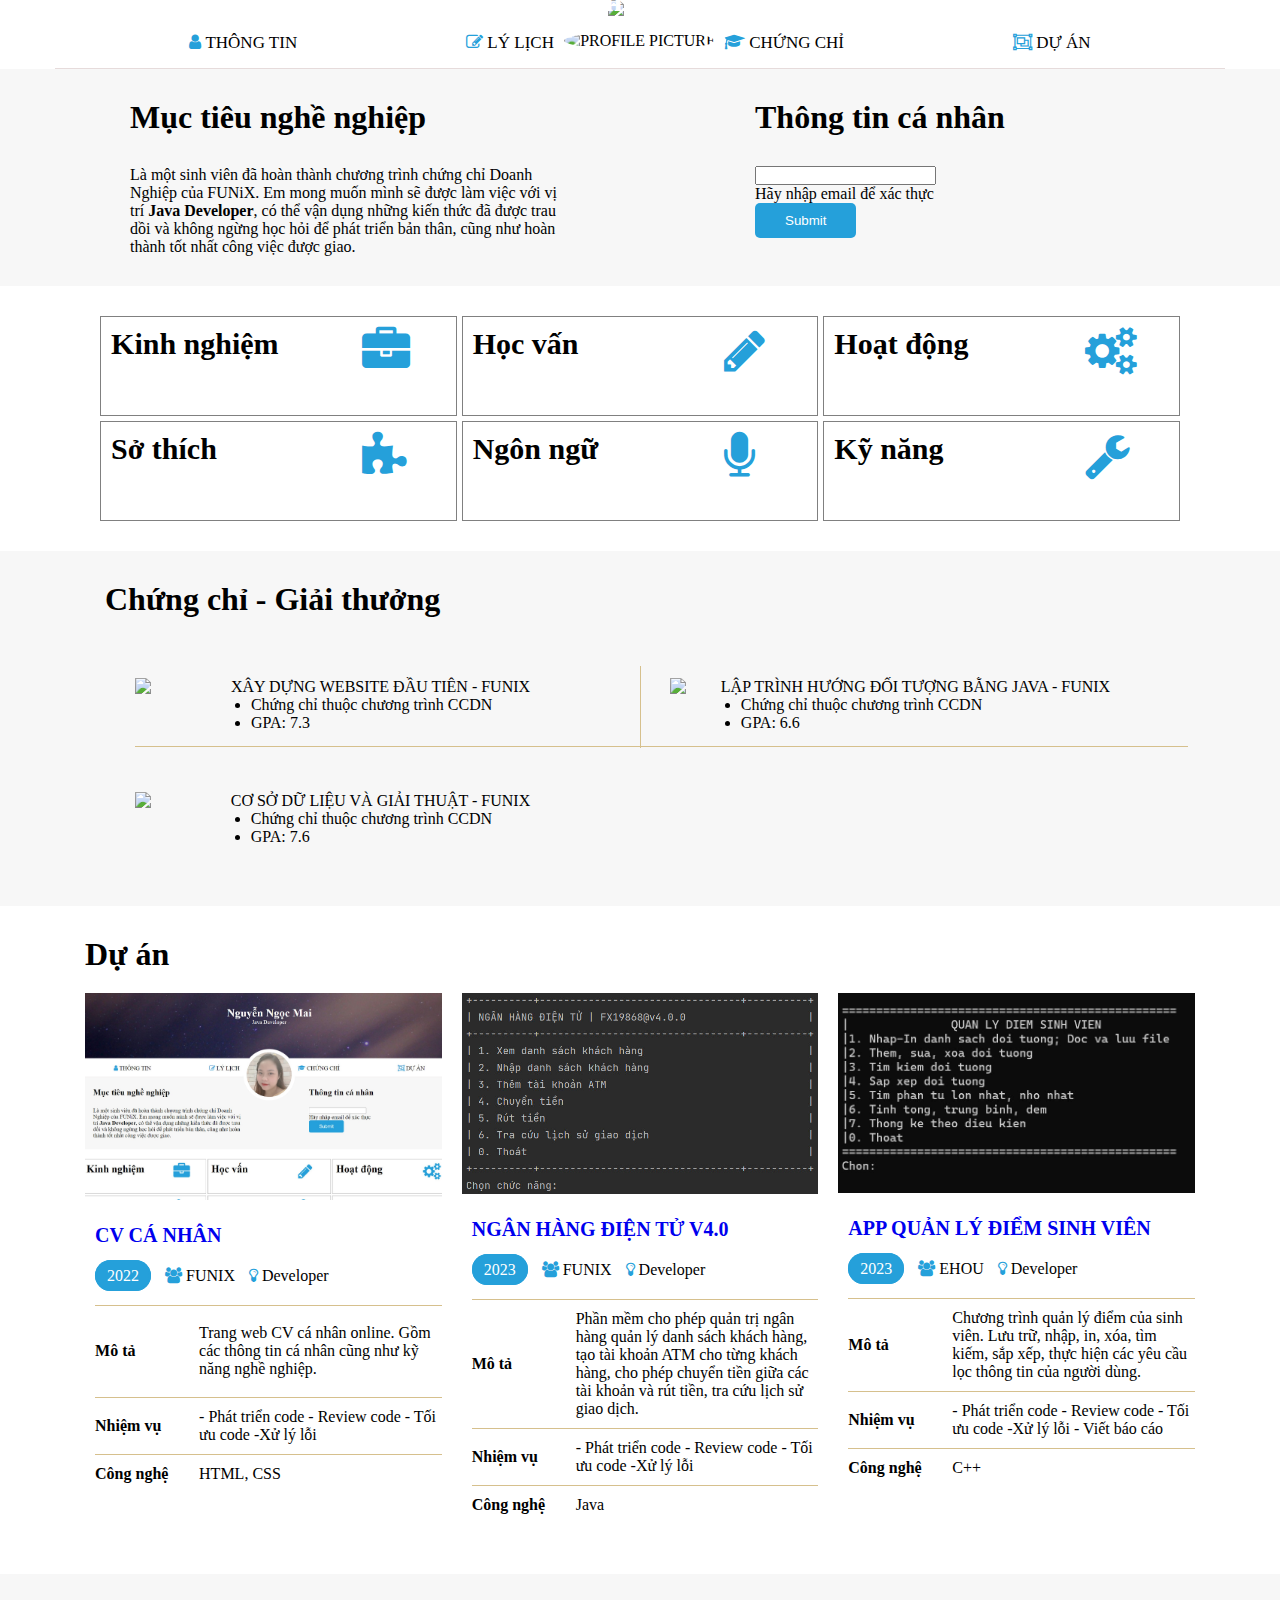
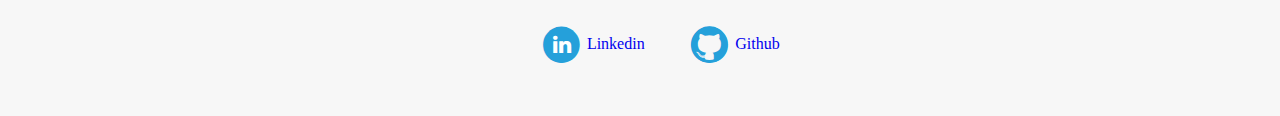
==== commit dce5661d: "Update index.html" ====
--- a/index.html
+++ b/index.html
@@ -72,6 +72,7 @@
             <li><span>Ngày sinh</span> : 13/08/1991</li>
             <li><span>Điện thoại</span> : (+84) 979 901 015</li>
             <li><span>Email</span> : nnm0891@gmail.com</li>
+            <li><span>Website</span> : https://ngocmai138.github.io/</li>
             <li>
               <span>Địa chỉ</span> : 1 Ngách 451 Nguyễn Văn Cừ, Long
               Biên, Hà Nội
@@ -325,7 +326,7 @@
         <div class="ctfc-content">
           <ul>
             <li>Chứng chỉ thuộc chương trình CCDN</li>
-            <li>GPA: 9.0</li>
+            <li>GPA: 7.3</li>
           </ul>
         </div>
       </div>
@@ -337,7 +338,7 @@
         <div class="ctfc-content">
           <ul>
             <li>Chứng chỉ thuộc chương trình CCDN</li>
-            <li>GPA: 9.0</li>
+            <li>GPA: 6.6</li>
           </ul>
         </div>
       </div>
@@ -349,7 +350,7 @@
         <div class="ctfc-content">
           <ul>
             <li>Chứng chỉ thuộc chương trình CCDN</li>
-            <li>GPA: 9.0</li>
+            <li>GPA: 7.6</li>
           </ul>
         </div>
       </div>
@@ -361,7 +362,7 @@
     <div class="container grid grid-3">
       <h1 class="section-title">Dự án</h1>
       <div class="project-content">
-        <a href="project-charter.html">
+        <a href="https://github.com/ngocmai138/ngocmai138.github.io">
           <div class="prj-img">
             <img src="images/project_1.jpg" />
           </div>
@@ -395,14 +396,14 @@
         </div>
       </div>
       <div class="project-content">
-        <a href="project-charter.html">
+        <a href="https://github.com/ngocmai138/bank_app">
           <div class="prj-img">
             <img src="images/project_2.jpg" />
           </div>
           <div class="prj-name pl-10">Ngân hàng điện tử V4.0</div>
         </a>
         <div class="prj-summary pl-10">
-          <span class="prj-year">2022</span>
+          <span class="prj-year">2023</span>
           <span><i class="fa fa-group"></i> FUNIX</span>
           <span><i class="fa fa-lightbulb-o"></i> Developer</span>
         </div>
@@ -431,7 +432,7 @@
         </div>
       </div>
       <div class="project-content">
-        <a href="project-charter.html">
+        <a href="https://github.com/ngocmai138/qly_diem_sv">
           <div class="prj-img">
             <img src="images/project_3.jpg" />
           </div>
